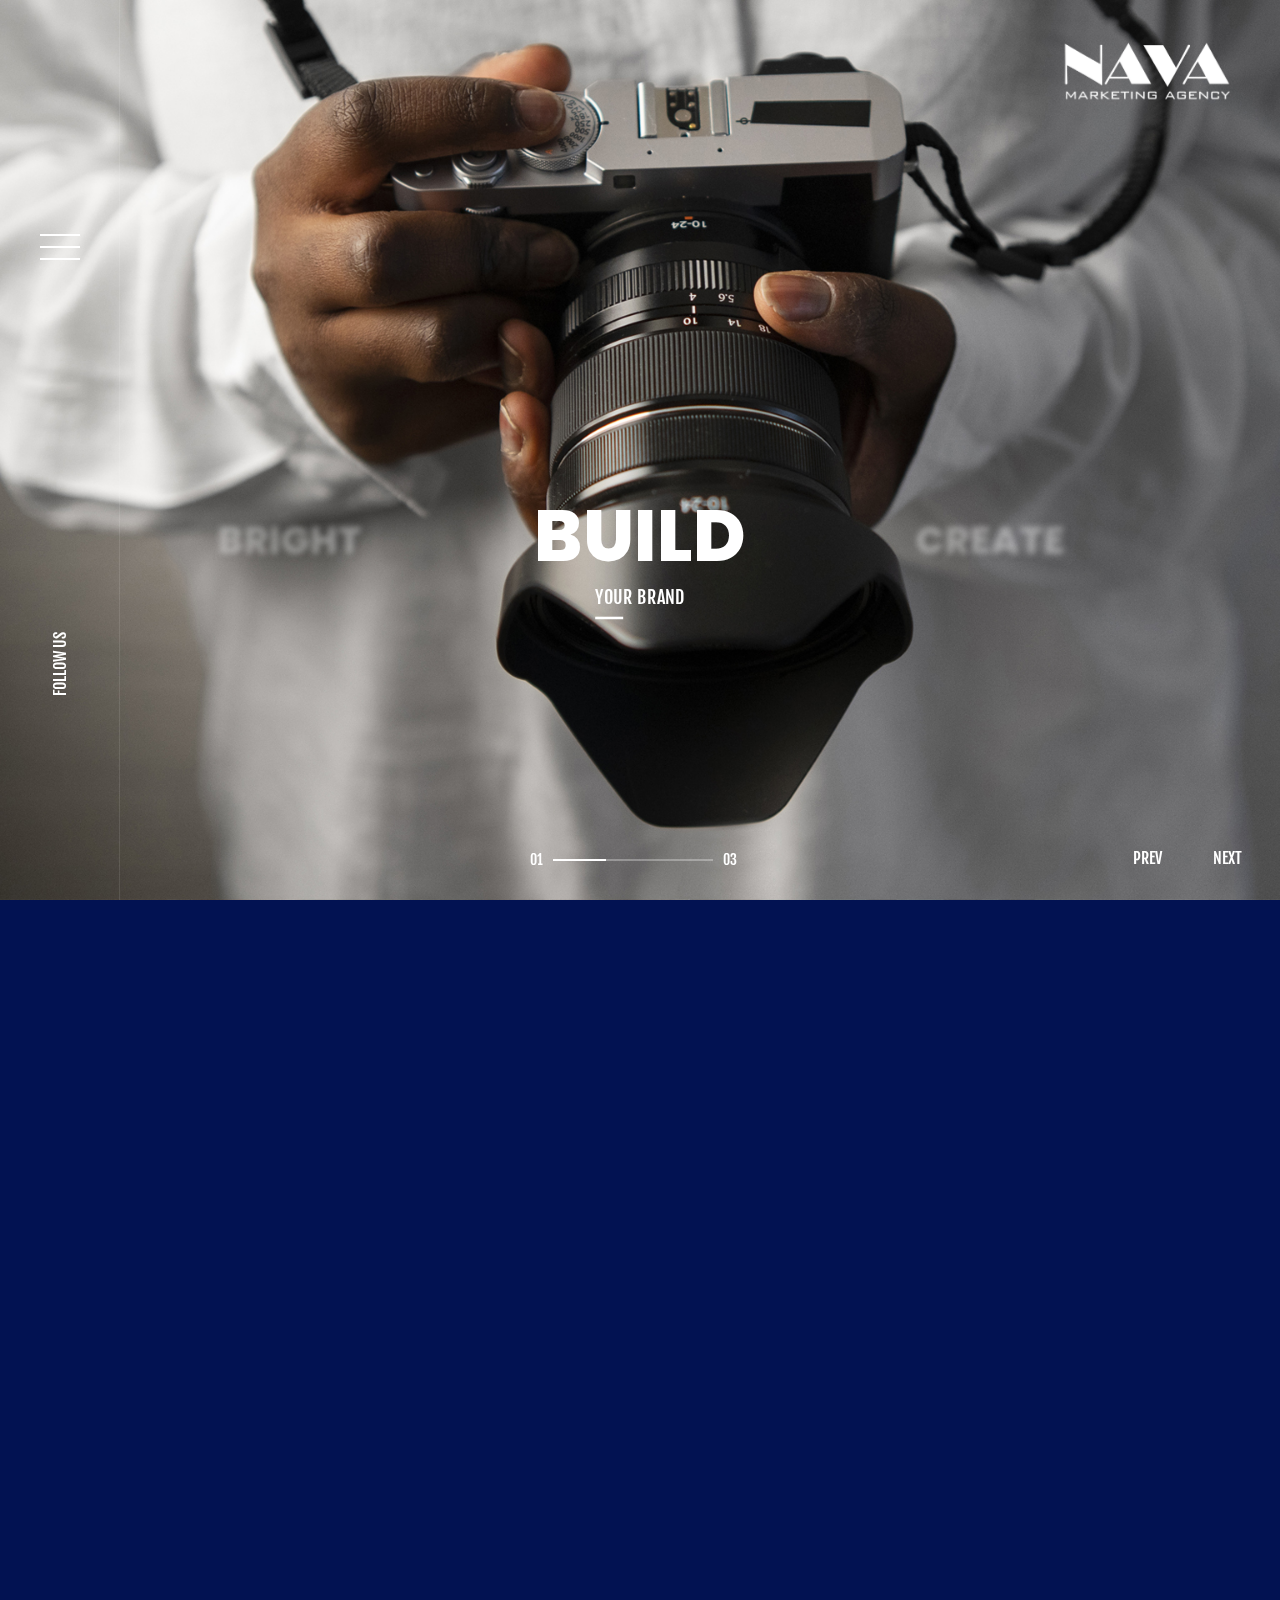
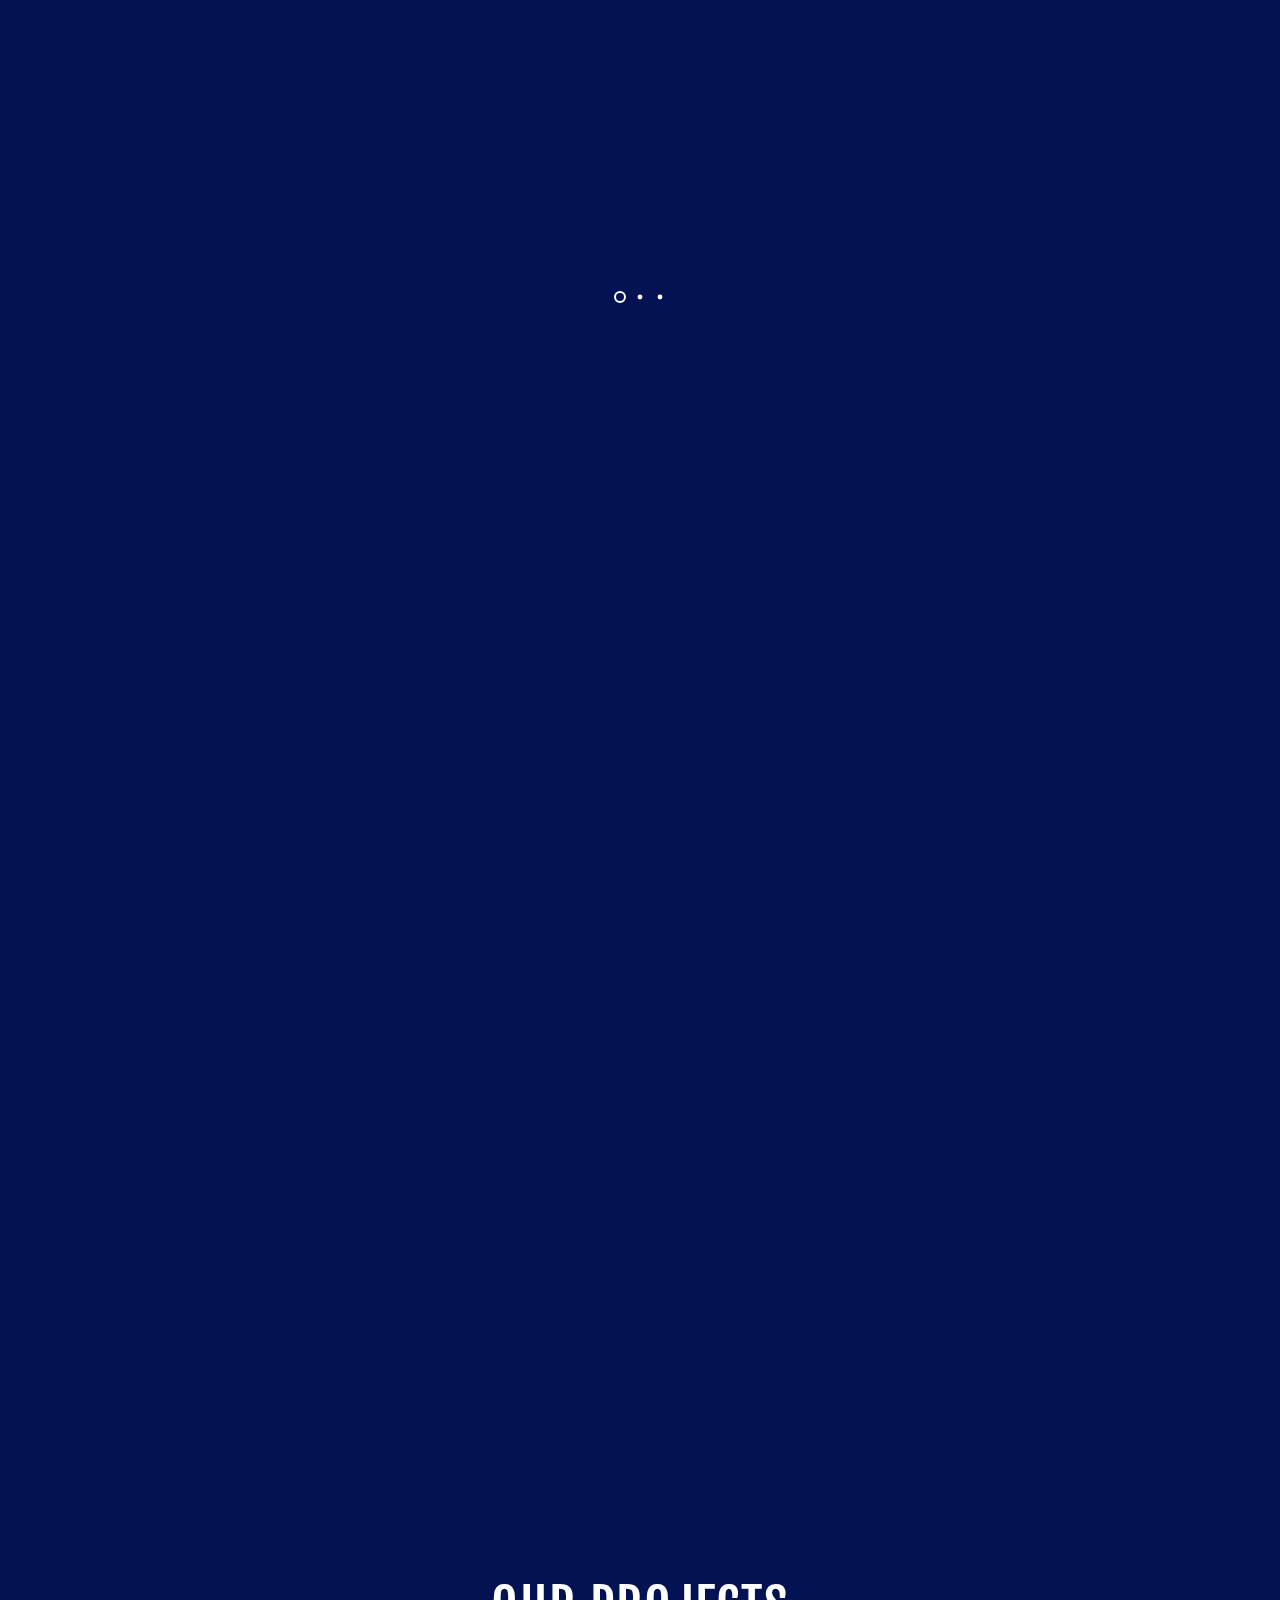
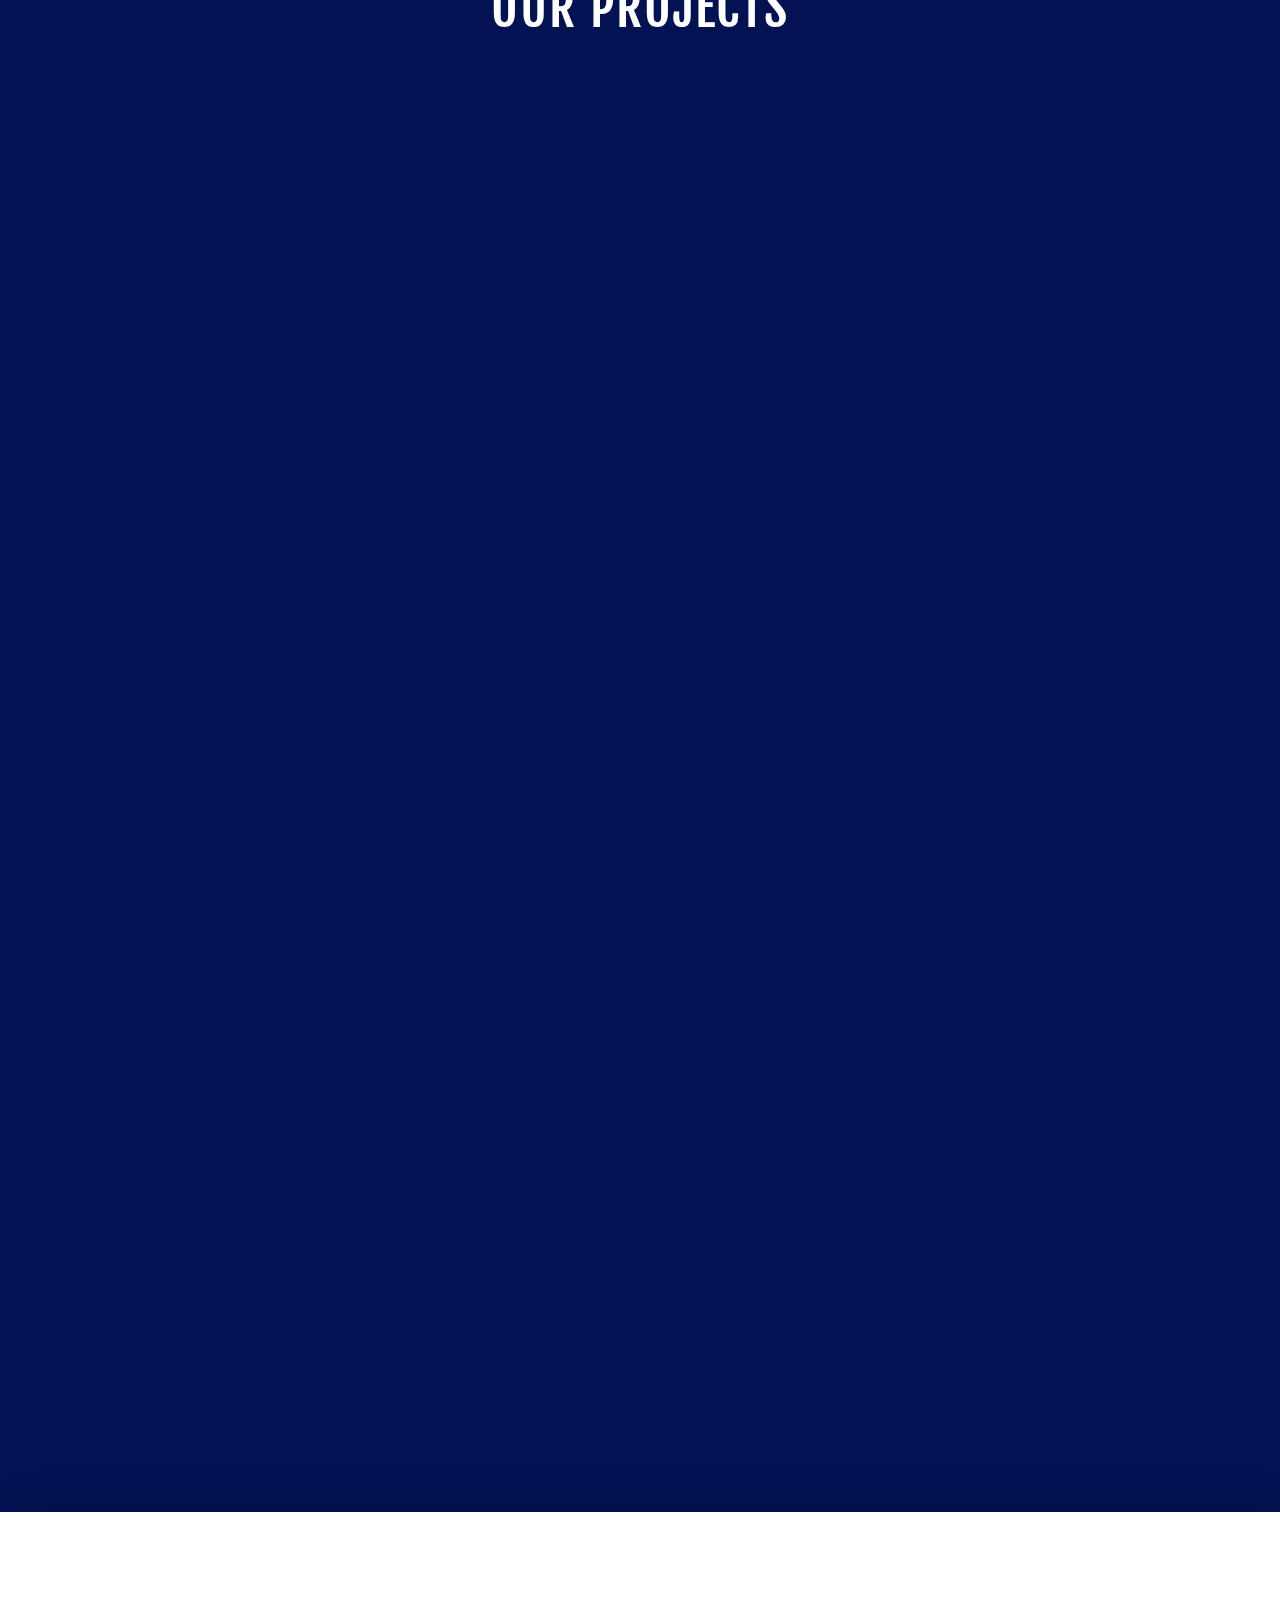
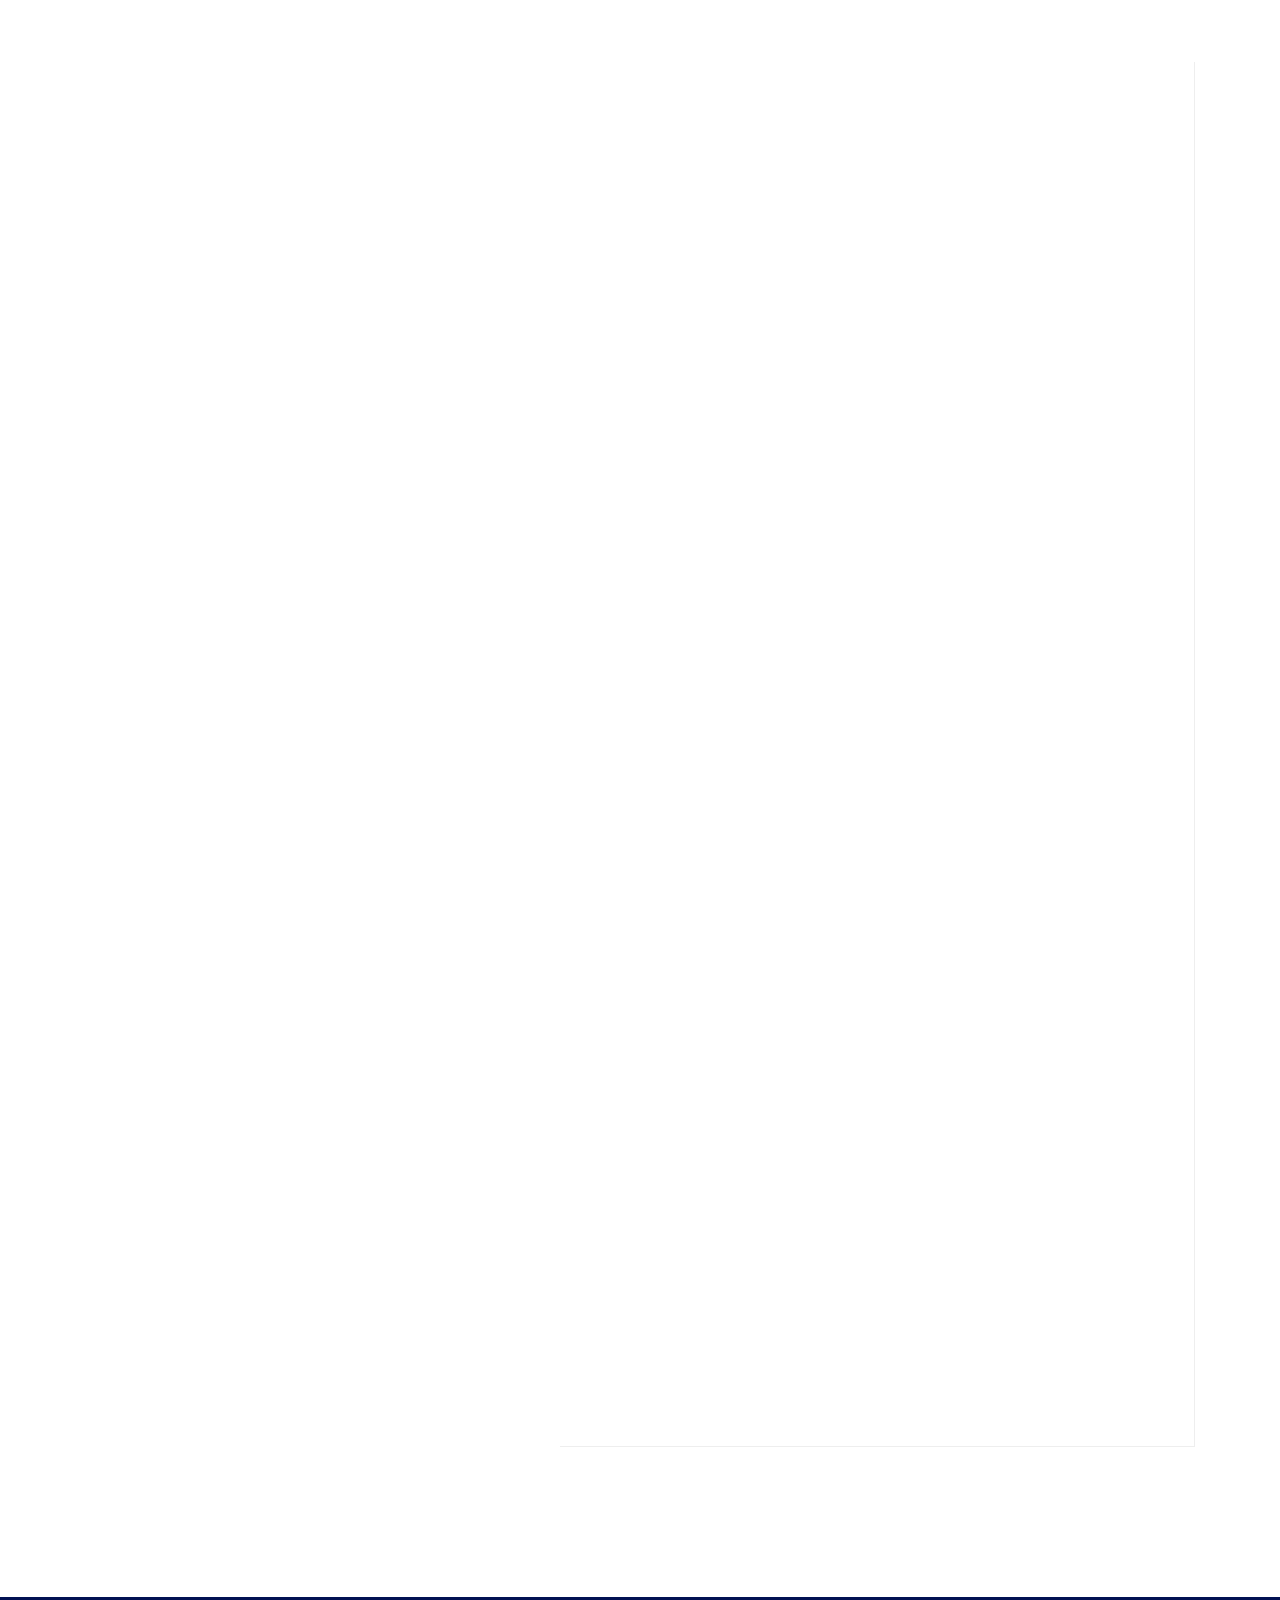
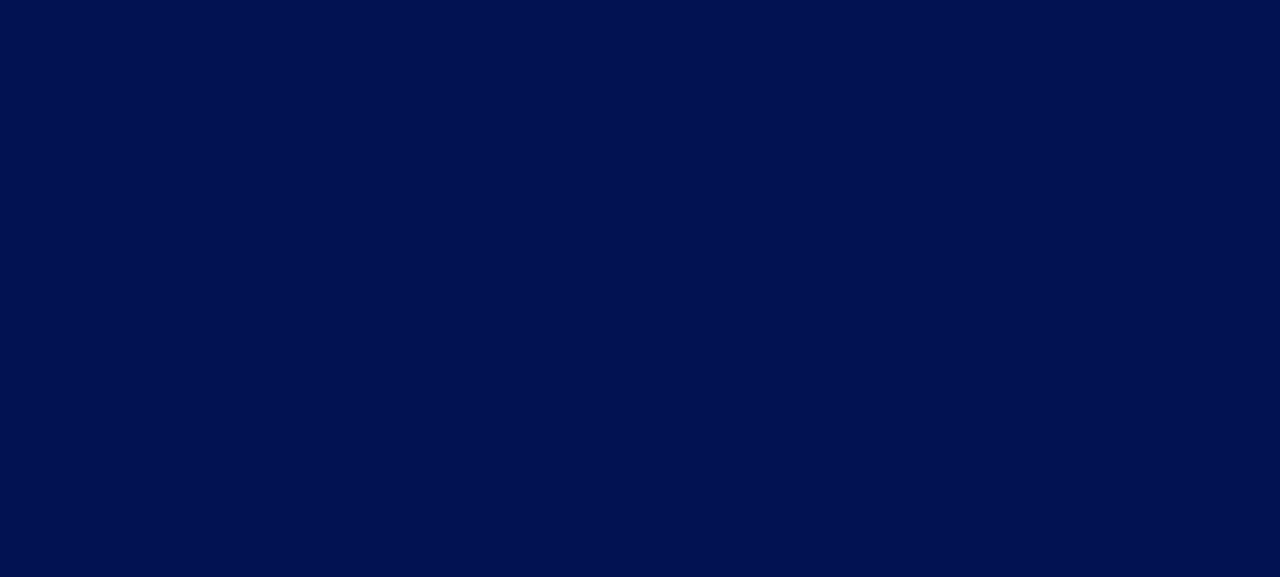
==== index.html @ 325de477 "editing logos" ====
<!doctype html>
<html lang="en">
<head>
<meta charset="utf-8">
<meta name="viewport" content="width=device-width, initial-scale=1, shrink-to-fit=no">
<meta name="format-detection" content="telephone=no">
<meta name="theme-color" content="#75dab4"/>
<title>Nava Marketing Agency</title>
<meta name="author" content="Themezinho">
<meta name="description" content="Nava Marketing Agency">
<meta name="keywords" content="creative, works, showcase, portfolio, highlight, projects, modern, tourog, digital, studio, css, animation, transition, freelancers, web, development">

<!-- SOCIAL MEDIA META -->
<meta property="og:description" content="Nava Marketing Agency">
<meta property="og:image" content="">
<meta property="og:site_name" content="Nava">
<meta property="og:title" content="Nava">
<meta property="og:type" content="website">
<meta property="og:url" content="">

<!-- TWITTER META -->
<!-- <meta name="twitter:card" content="summary">
<meta name="twitter:site" content="@tourog">
<meta name="twitter:creator" content="@tourog">
<meta name="twitter:title" content="tourog">
<meta name="twitter:description" content="Tourog | Creative Agensy for Digital Age">
<meta name="twitter:image" content="http://www.themezinho.net/tourog/preview.png"> -->

<!-- FAVICON FILES -->
<link href="images/logos/logo-nava.png" rel="apple-touch-icon" sizes="144x144">
<link href="images/logos/logo-nava.png" rel="apple-touch-icon" sizes="114x114">
<link href="images/logos/logo-nava.png" rel="apple-touch-icon" sizes="72x72">
<link href="images/logos/logo-nava.png" rel="apple-touch-icon">
<link href="images/logos/logo-nava.png" rel="shortcut icon">

<!-- CSS FILES -->
<link rel="stylesheet" href="css/fontawesome.min.css">
<link rel="stylesheet" href="css/fancybox.min.css">
<link rel="stylesheet" href="css/hamburger.min.css">
<link rel="stylesheet" href="css/odometer.min.css">
<link rel="stylesheet" href="css/swiper.min.css">
<link rel="stylesheet" href="css/bootstrap.min.css">
<link rel="stylesheet" href="css/style.css">
</head>
<body>
<div class="preloader">
  <div class="layer"></div>
  <!-- end layer -->
  <div class="inner">
    <figure> <img src="images/logos/logo1.png" alt="Image" style="height: 150px; width: auto;"> </figure>
    <span></span> </div>
  <!-- end inner -->
</div>
<!-- end preloader -->
<div class="page-transition">
  <div class="layer"></div>
  <!-- end layer -->
</div>
<!-- end page-transition -->
<nav class="site-navigation">
  <div class="layer"></div>
  <!-- end layer -->
  <div class="inner">
    <ul data-splitting>
      <li><a href="index.html">HOME</a><small>Home Page</small>
        
      <!-- <ul>
      	<li><a href="index.html">HOME SLIDER</a></li>
      	<li><a href="index-video.html">HOME VIDEO</a></li>
      	<li><a href="index-carousel.html">HOME CAROUSEL</a></li>
      </ul> -->
        </li>
      <!-- <li><a href="studio.html">STUDIO</a> <small>All About Us</small> </li> -->
      <li><a href="showcases.html">SHOWCASES</a> <small>Our all projects</small> </li>
      <!-- <li><a href="blog.html">BLOG</a> <small>Recent posts</small> </li> -->
      <li><a href="contact.html">CONTACT</a> <small>Say hello</small> </li>
    </ul>
  </div>
  <!-- end inner -->
</nav>
<!-- end site-navigation -->
<div class="social-media">
  <div class="layer"> </div>
  <!-- end layer -->
  <div class="inner">
    <h5>Social Share </h5>
    <ul>
      <li><a href="https://www.facebook.com/nava.marketing.ag\"><i class="fab fa-facebook-f"></i></a></li>
      <li><a href="https://www.instagram.com/nava_agency?igsh=MXhuM2VhdHByc3c0NA=="><i class="fab fa-instagram"></i></a></li>
      <li><a href="https://www.linkedin.com/company/80256194/admin/feed/posts/"><i class="fab fa-linkedin-in"></i></a></li>
      <li><a href="https://www.tiktok.com/@nava.agency?_t=8l06HeVfZ2M&_r=1"><i class="fa-brands fa-tiktok"></i></a></li>
      <!-- <li><a href="#"><i class="fab fa-youtube"></i></a></li> -->
    </ul>
  </div>
</div>
<!-- end social-media -->
<div class="all-cases">
  <div class="layer"> </div>
  <!-- end layer -->
  <!-- <div class="inner">
    <ul>
      <li><a href="#">Darkness</a></li>
      <li><a href="#">Goddes</a></li>
      <li><a href="#">Employee</a></li>
      <li><a href="#">Berry</a></li>
      <li><a href="#">Roosters</a></li>
      <li><a href="#">Primero</a></li>
    </ul>
  </div> -->
  <!-- end inner -->
</div>
<!-- end all-cases -->
<main>
  <aside class="left-side">
    <!-- <div class="logo"> <a href="index.html"><img src="images/logos/logo1.png" alt="Image"></a> </div> -->
    <!-- end logo -->
    <div class="hamburger" id="hamburger">
      <div class="hamburger__line hamburger__line--01">
        <div class="hamburger__line-in hamburger__line-in--01"></div>
      </div>
      <div class="hamburger__line hamburger__line--02">
        <div class="hamburger__line-in hamburger__line-in--02"></div>
      </div>
      <div class="hamburger__line hamburger__line--03">
        <div class="hamburger__line-in hamburger__line-in--03"></div>
      </div>
      <div class="hamburger__line hamburger__line--cross01">
        <div class="hamburger__line-in hamburger__line-in--cross01"></div>
      </div>
      <div class="hamburger__line hamburger__line--cross02">
        <div class="hamburger__line-in hamburger__line-in--cross02"></div>
      </div>
    </div>
    <!-- end hamburger -->
    <div class="follow-us"> FOLLOW US </div>
    <!-- end follow-us -->
    <!-- <div class="equalizer"> <span></span> <span></span> <span></span> <span></span> </div> -->
    <!-- end equalizer -->
  </aside>
  <!-- end left-side -->
  <div class="all-cases-link"><span><img src="images/logos/logo1.png" alt="" style="height: 80px; max-height: 80px; width: auto;"></span></div>
  <!-- end all-cases-link -->
  <header class="slider">
    <div class="swiper-container gallery-top">
      <div class="swiper-wrapper">
        <div class="swiper-slide" data-background="images/homepage-banner/2.jpg"></div>
        <div class="swiper-slide" data-background="images/homepage-banner/7.jpg"></div>
        <div class="swiper-slide" data-background="images/homepage-banner/8.jpg"></div>
      </div>
      <!-- end swiper-wrapper -->
      <div class="slide-progress"> <span>01</span>
        <div class="swiper-pagination"></div>
        <span>03</span> </div>
      <!-- end slide-progress -->
      <div class="swiper-button-prev">PREV</div>
      <!-- end button-prev -->
      <div class="swiper-button-next">NEXT</div>
      <!-- end buttin-next -->
    </div>
    <!-- end gallery-top -->
    <div class="swiper-container gallery-thumbs">
      <div class="swiper-wrapper">
        <div class="swiper-slide"><span>BUILD</span><a href="#">YOUR BRAND</a></div>
        <div class="swiper-slide"><span style="text-shadow: 2px 1px #000000;">CREATE</span> <a href="#" style="text-shadow: 1px 1px #000000;">A DIFFERENCE</a></div>
        <div class="swiper-slide"><span style="text-shadow: 2px 1px #000000;">BRIGHT</span> <a href="#" style="text-shadow: 1px 1px #000000;">YOUR IDEAS</a></div>
      </div>
      <!-- end swiper-wrapper -->
    </div>
    <!-- end gallery-thumbs -->
  </header>
  <!-- end slider -->
  <section class="intro">
    <div class="container">
      <div class="row">
        <div class="col-lg-5 wow" data-splitting>
          <h3 class="section-title">ABOUT US</h3>
          <a href="#">info@navamarketingagency.com</a> </div>
        <!-- end col-5 -->
        <div class="col-lg-7 wow" data-splitting>
          <p>We are a full-service marketing agency that can help you with every aspect of your marketing journey.</p>
          <h6>Our Slogan</h6>
          <small>Be our next companion on a voyage of creativity</small> <b>+500</b>
          <h4>SUCCESSFUL<br>
            CAMPAIGNS</h4>
        </div>
        <!-- end col-7 -->
      </div>
      <!-- end row -->
    </div>
    <!-- end container -->
  </section>
  <!-- end intro -->
  <section class="intro-image">
    <div class="container">
      <div class="row">
        <div class="col-12">
          <div class="office-slider">
            <div class="swiper-wrapper">
              <div class="swiper-slide">
                <figure class="reveal-effect masker wow"> <img src="images/1330/1.jpg" alt="Image">
                  <figcaption>
                    <h6></h6>
                  </figcaption>
                </figure>
              </div>
              <!-- end swiper-slide -->
              <div class="swiper-slide">
                <figure> <img src="images/1330/1330.485.jpg" alt="Image">
                  <figcaption>
                    <h6></h6>
                  </figcaption>
                </figure>
              </div>
              <!-- end swiper-slide -->
              <div class="swiper-slide">
                <figure> <img src="images/1330/3.jpg" alt="Image">
                  <figcaption>
                    <h6></h6>
                  </figcaption>
                </figure>
              </div>
              <!-- end swiper-slide -->
            </div>
            <!-- end swiper-wrapper -->
            <div class="swiper-pagination"></div>
            <!-- end swiper-pagination -->
          </div>
          <!-- end office-slider -->
        </div>
        <!-- end col-12 -->
      </div>
      <!-- end row -->
    </div>
    <!-- end container -->
  </section>
  <!-- end intro-image -->
  <section class="icon-content-block">
    <div class="container">
      <div class="row justify-content-center">
        <div class="col-12 wow" data-splitting>
          <h3 class="section-title">OUR SERVICES</h3>
            
        </div>
        <!-- end col-12 -->
        <div class="col-lg-3 col-md-4 wow" data-splitting>
          <div class="content-block">
            <figure> <img src="images/icons/icons/icons nava services-03.png" alt="Image"> </figure>
            <h6>Digital Marketing</h6>
            <ul>
              <li>Social Media Management</li>
              <li>Content Marketing</li>
              <li>Ads Management</li>
              <li>Search Engine Optimization</li>
            </ul>
          </div>
          <!-- end content-block -->
        </div>
        <!-- end col-3 -->
        <div class="col-lg-3 col-md-4 wow" data-splitting>
          <div class="content-block selected">
            <figure> <img src="images/icons/icons/icons nava services-05.png" alt="Image"> </figure>
            <h6>Event Planning</h6>
            <ul>
              <li>Booth setup</li>
              <li>Media coverage</li>
              <li>Event propaganda</li>
            </ul>
          </div>
          <!-- end content-block -->
        </div>
        <!-- end col-3 -->
        <div class="col-lg-3 col-md-4 wow" data-splitting>
          <div class="content-block">
            <figure> <img src="images/icons/icons/icons nava services-02.png" alt="Image"> </figure>
            <h6>WEB DEVELOPMENT</h6>
            <ul>
              <li>UI\UX Design</li>
              <li>Back-End Executions</li>
              <li>Interface Apps</li>
              <li>E-commerce Websites</li>
            </ul>
          </div>
          <!-- end content-block -->
        </div>
        <!-- end col-3 -->


    </div>

<br>
    
    <!-- end container -->


    <div class="container">
      <div class="row justify-content-center">
        <!-- end col-12 -->
        <div class="col-lg-3 col-md-4 wow" data-splitting>
          <div class="content-block">
            <figure> <img src="images/icons/icons/icons nava services-06.png" alt="Image"> </figure>
            <h6>BRANDING</h6>
            <ul>
              <li>Logo</li>
              <li>Colors</li>
              <li>Name & Taglines</li>
              <li>Images</li>
            </ul>
          </div>
          <!-- end content-block -->
        </div>
        <!-- end col-3 -->
        <div class="col-lg-3 col-md-4 wow" data-splitting>
          <div class="content-block selected">
            <figure> <img src="images/icons/icons/icons nava services-04.png" alt="Image"> </figure>
            <h6>PHOTOGRAPHY</h6>
            <ul>
              <li>Event photography</li>
              <li>Product photography</li>
              <li>Food photography</li>
            </ul>
          </div>
          <!-- end content-block -->
        </div>
        <!-- end col-3 -->
        <div class="col-lg-3 col-md-4 wow" data-splitting>
          <div class="content-block">
            <figure> <img src="images/icons/icons/icons nava services-01.png" alt="Image"> </figure>
            <h6>Outdoor Campaign</h6>
            <ul>
              <li>Billboards</li>
              <li>Screens</li>
              <li>Flags</li>
              <li>Roadshow</li>
            </ul>
          </div>
          <!-- end content-block -->
        </div>
        <!-- end col-3 -->


    </div>


    
    <!-- end container -->
  </section>
  <!-- end icon-content-block -->
  <section class="works justify-content-center">
    <h3 class="section-title">OUR PROJECTS</h3>
    <ul>
      <li>
        <figure class="reveal-effect masker wow"> <a href="showcases.html"><img src="images/780/adam.png" alt="Image"></a> </figure>
        <div class="caption wow" data-splitting>
          <h3>Adam Travel</h3>
          <small>DIGITAL, PRINT, DEVELOPMENT</small> </div>
        <!-- end caption -->
      </li>
      <li>
        <figure class="reveal-effect masker wow"> <a href="showcases.html"><img src="images/780/firetriangle.png" alt="Image"></a> </figure>
        <div class="caption wow" data-splitting>
          <h3>Fire Triangle</h3>
          <small></small></div>
        <!-- end caption -->
      </li>
      <li>
        <figure class="reveal-effect masker wow"> <a href="showcases.html"><img src="images/780/grasshopper.png" alt="Image"></a> </figure>
        <div class="caption wow" data-splitting>
          <h3>GrassHopper</h3>
          <small></small> </div>
        <!-- end caption -->
      </li>
      <li>
        <figure class="reveal-effect masker wow"> <a href="showcases.html"><img src="images/780/kayan-elsahel.png" alt="Image"></a> </figure>
        <div class="caption wow" data-splitting>
          <h3>Kayan Elsahel</h3>
          <small></small> </div>
        <!-- end caption -->
      </li>
      <li>
        <figure class="reveal-effect masker wow"> <a href="showcases.html"><img src="images/780/kozmo.png" alt="Image"></a> </figure>
        <div class="caption wow" data-splitting>
          <h3>Kozmo</h3>
          <small></small> </div>
        <!-- end caption -->
      </li>
      <li>
        <figure class="reveal-effect masker wow"> <a href="showcases.html"><img src="images/780/واحة نجم.png" alt="Image"> </a></figure>
        <div class="caption wow" data-splitting>
          <h3>Wahet Negm</h3>
          <small></small> </div>
        <!-- end caption -->
      </li>
    </ul>
  </section>
  <!-- end works -->
  <section class="clients">
    <div class="container">
      <div class="row"> <div class="col-lg-5 wow" data-splitting>
          <h3 class="section-title">WE POURDLY PRESENT<br>
            OUR PARTNERS</h3>
        </div>
        <!-- end col-5 -->
        <div class="col-lg-7 align-items-center justify-content-center">
          <ul>
            <li class="reveal-effect masker wow align-items-center justify-content-center"> <img class="align-items-center justify-content-center" src="images/logos/1.png" alt="Image"> </li>
            <li class="reveal-effect masker wow"> <img class="align-items-center justify-content-center" src="images/logos/2.png" alt="Image"> </li>
            <li class="reveal-effect masker wow"> <img class="align-items-center justify-content-center" src="images/logos/3.png" alt="Image"> </li>
            <li class="reveal-effect masker wow"> <img class="align-items-center justify-content-center" src="images/logos/4.png" alt="Image"> </li>
            <li class="reveal-effect masker wow"> <img class="align-items-center justify-content-center" src="images/logos/5.png" alt="Image"> </li>
            <li class="reveal-effect masker wow align-items-center justify-content-center"> <img class="align-items-center justify-content-center" src="images/logos/6.png" alt="Image"> </li>
            <li class="reveal-effect masker wow"> <img class="align-items-center justify-content-center" src="images/logos/7.png" alt="Image"> </li>
            <li class="reveal-effect masker wow"> <img class="align-items-center justify-content-center" src="images/logos/8.png" alt="Image"> </li>
            <li class="reveal-effect masker wow"> <img class="align-items-center justify-content-center" src="images/logos/9.png" alt="Image"> </li>
            <li class="reveal-effect masker wow"> <img class="align-items-center justify-content-center" src="images/logos/10.png" alt="Image"> </li>
            <li class="reveal-effect masker wow"> <img class="align-items-center justify-content-center" src="images/logos/11.png" alt="Image"> </li>
            <li class="reveal-effect masker wow"> <img class="align-items-center justify-content-center" src="images/logos/12.png" alt="Image"> </li>
            <li class="reveal-effect masker wow"> <img class="align-items-center justify-content-center" src="images/logos/13.png" alt="Image"> </li>
            <li class="reveal-effect masker wow"> <img class="align-items-center justify-content-center" src="images/logos/14.png" alt="Image"> </li>
            <li class="reveal-effect masker wow"> <img class="align-items-center justify-content-center" src="images/logos/15.png" alt="Image"> </li>
            <li class="reveal-effect masker wow"> <img class="align-items-center justify-content-center" src="images/logos/16.png" alt="Image"> </li>
            <li class="reveal-effect masker wow"> <img class="align-items-center justify-content-center" src="images/logos/17.png" alt="Image"> </li>
            <li class="reveal-effect masker wow"> <img class="align-items-center justify-content-center" src="images/logos/18.png" alt="Image"> </li>

          </ul>
        </div>
        <!-- end col-7 -->
      </div>
      <!-- end row -->
    </div>
    <!-- end container -->
  </section>
  <!-- end clients -->
</main>
<!-- end main -->
<footer class="footer">
  <div class="container">
    <div class="row">
      <div class="col-12">
        <ul>
          <li><a href="https://www.facebook.com/nava.marketing.ag"><i class="fab fa-facebook-f"></i></a></li>
          <li><a href="https://www.instagram.com/nava_agency?igsh=MXhuM2VhdHByc3c0NA=="><i class="fab fa-instagram"></i></a></li>
          <li><a href="https://www.linkedin.com/company/80256194/admin/feed/posts/"><i class="fab fa-linkedin-in"></i></a></li>
          <li><a href="https://www.tiktok.com/@nava.agency?_t=8l06HeVfZ2M&_r=1"><i class="fab fa-tiktok"></i></a></li>
          <!-- <li><a href="#"><i class="fab fa-youtube"></i></a></li> -->
        </ul>
        <h6>LET’S HAVE A TALK ABOUT YOUR PROJECT.</h6>
        <h2>Need more information or want <br>
          to get in touch?</h2>
        <a href="contact.html" class="link">Get in touch</a> </div>
      <!-- end col-12 -->
      <div class="col-12">
        <div class="footer-bar"> <span class="copyright">© Nava Marketing Agency | All Rights Reserved</span> </div>
        <!-- end footer-bar -->
      </div>
      <!-- end col-12 -->
    </div>
    <!-- end row -->
  </div>
  <!-- end container -->
</footer>
<!-- end footer -->

<!-- JS FILES -->
<script src="js/jquery.min.js"></script>
<script src="js/bootstrap.min.js"></script>
<script src="js/swiper.min.js"></script>
<script src="js/wow.min.js"></script>
<script src='js/splitting.min.js'></script>
<script src='js/odometer.min.js'></script>
<script src='js/fancybox.min.js'></script>
<script src="js/scripts.js"></script>
</body>
</html>
---- css/hamburger.min.css ----
.hamburger{width:40px;height:40px;display:block;position:relative;cursor:pointer;pointer-events:auto;-webkit-tap-highlight-color:transparent}.hamburger__line{width:40px;height:2px;overflow:hidden;position:absolute;z-index:10}.hamburger__line-in{width:200px;height:2px;position:absolute;top:0;left:0}.hamburger__line-in::after,.hamburger__line-in::before{width:60px;height:2px;content:'';display:block;position:absolute;top:0;background-color:#fff}.hamburger__line-in::before{left:-128px}.hamburger__line-in::after{left:0}.hamburger__line--01,.hamburger__line--02,.hamburger__line--03{left:0}.hamburger__line--01{top:10px}.hamburger__line--02{top:22px}.hamburger__line--03{top:34px}.hamburger__line--cross01,.hamburger__line--cross02{left:0}.hamburger__line--cross01,.hamburger__line--cross02{top:22px}.hamburger__line--cross01{-webkit-transform:rotate(45deg);transform:rotate(45deg)}.hamburger__line--cross02{-webkit-transform:rotate(-45deg);transform:rotate(-45deg)}.hamburger__line{-webkit-transition-duration:.6s;transition-duration:.6s;-webkit-transition-timing-function:cubic-bezier(.19,1,.22,1);transition-timing-function:cubic-bezier(.19,1,.22,1)}.hamburger__line-in{-webkit-transition-duration:.6s;transition-duration:.6s;-webkit-transition-timing-function:cubic-bezier(.19,1,.22,1);transition-timing-function:cubic-bezier(.19,1,.22,1)}.hamburger__line-in::after,.hamburger__line-in::before{-webkit-transition-timing-function:cubic-bezier(.19,1,.22,1);transition-timing-function:cubic-bezier(.19,1,.22,1);-webkit-transition-property:-webkit-transform;transition-property:-webkit-transform;transition-property:transform;transition-property:transform,-webkit-transform}.hamburger__line-in--cross01,.hamburger__line-in--cross02{-webkit-transform:translateX(-33.3%);transform:translateX(-33.3%)}.hamburger__line-in--01{-webkit-transition-delay:.2s;transition-delay:.2s}.hamburger__line-in--02{-webkit-transition-delay:.25s;transition-delay:.25s}.hamburger__line-in--02::after,.hamburger__line-in--02::before{-webkit-transition-delay:50ms;transition-delay:50ms}.hamburger__line-in--03{-webkit-transition-delay:.3s;transition-delay:.3s}.hamburger__line-in--03::after,.hamburger__line-in--03::before{-webkit-transition-delay:.1s;transition-delay:.1s}.hamburger__line-in--cross01{-webkit-transition-delay:0ms;transition-delay:0ms}.hamburger__line-in--cross02{-webkit-transition-delay:50ms;transition-delay:50ms}.hamburger__line-in--cross02::after,.hamburger__line-in--cross02::before{-webkit-transition-delay:.1s;transition-delay:.1s}.hamburger.is-opened-navi .hamburger__line-in--01,.hamburger.is-opened-navi .hamburger__line-in--02,.hamburger.is-opened-navi .hamburger__line-in--03{-webkit-transform:translateX(33.3%);transform:translateX(33.3%)}.hamburger.is-opened-navi .hamburger__line-in--cross01,.hamburger.is-opened-navi .hamburger__line-in--cross02{-webkit-transform:translateX(0);transform:translateX(0)}.hamburger.is-opened-navi .hamburger__line-in--01{-webkit-transition-delay:0s;transition-delay:0s}.hamburger.is-opened-navi .hamburger__line-in--02{-webkit-transition-delay:50ms;transition-delay:50ms}.hamburger.is-opened-navi .hamburger__line-in--03{-webkit-transition-delay:.1s;transition-delay:.1s}.hamburger.is-opened-navi .hamburger__line-in--cross01{-webkit-transition-delay:.25s;transition-delay:.25s}.hamburger.is-opened-navi .hamburger__line-in--cross02{-webkit-transition-delay:.3s;transition-delay:.3s}.hamburger:hover .hamburger__line-in::after,.hamburger:hover .hamburger__line-in::before{-webkit-transform:translateX(200%);transform:translateX(200%)}.hamburger:hover .hamburger__line-in--01::after,.hamburger:hover .hamburger__line-in--01::before,.hamburger:hover .hamburger__line-in--02::after,.hamburger:hover .hamburger__line-in--02::before,.hamburger:hover .hamburger__line-in--03::after,.hamburger:hover .hamburger__line-in--03::before{-webkit-transition-duration:1s;transition-duration:1s}.hamburger:hover .hamburger__line-in--cross01::after,.hamburger:hover .hamburger__line-in--cross01::before,.hamburger:hover .hamburger__line-in--cross02::after,.hamburger:hover .hamburger__line-in--cross02::before{-webkit-transition-duration:0s;transition-duration:0s}.hamburger.is-opened-navi:hover .hamburger__line-in--cross01::after,.hamburger.is-opened-navi:hover .hamburger__line-in--cross01::before,.hamburger.is-opened-navi:hover .hamburger__line-in--cross02::after,.hamburger.is-opened-navi:hover .hamburger__line-in--cross02::before{-webkit-transition-duration:1s;transition-duration:1s}.hamburger.is-opened-navi:hover .hamburger__line-in--01::after,.hamburger.is-opened-navi:hover .hamburger__line-in--01::before,.hamburger.is-opened-navi:hover .hamburger__line-in--02::after,.hamburger.is-opened-navi:hover .hamburger__line-in--02::before,.hamburger.is-opened-navi:hover .hamburger__line-in--03::after,.hamburger.is-opened-navi:hover .hamburger__line-in--03::before{-webkit-transition-duration:0s;transition-duration:0s}
---- css/style.css ----
/*

@Author: Themezinho
@URL: http://www.themezinho.net

This file contains the styling for the actual theme, this
is the file you need to edit to change the look of the
theme.


	// Table of contents //

		01. GOOGLE FONTS
		02. BODY
		03. HTML TAGS
		04. CUSTOM TAGS
		05. SECTIONS
		06. CONTENT
		07. ODOMETER
		08. EQUALIZER
		09. REVEAL EFFECT
		10. PAGE TRANSITION
		11. PRELOADER
		12. PAGE LOADED
		13. TEXT ROTATER
		14. PERSPECTIVE
		15. SOCIAL BAR
		16. HEADER
		17. DROPDOWN
		18. SLIDER
		19. SLIDER FRACTION
		20. SLIDER BUTTONS
		21. SLIDER CONTENT
		22. SLIDER LINKS
		23. INT HERO
		24. ABOUT STUDIO
		25. WORKS
		26. WORKS FILTER
		27. WORKS FIGURE
		28. ICON FEATURES
		29. TEAM MEMBERS
		30. CLIENTS
		31. SIDE IMAGE CONTENT
		32. AWARDS
		33. JOURNAL
		34. CONTACT
		35. FOOTER
		36. SCROLL DOWN
		37. RESPONSIVE MEDIUM FIXES
		38. RESPONSIVE TABLET FIXES
		39. RESPONSIVE MOBILE FIXES



*/
/* GOOGLE FONTS */
@import url("https://fonts.googleapis.com/css?family=Fjalla+One|Poppins:300,400,600,800&display=swap");
/* BODY */
* {
  outline: none !important;
}

body {
  margin: 0;
  padding: 0;
  font-family: "Poppins", sans-serif;
  -webkit-font-smoothing: antialiased;
  text-rendering: optimizeLegibility;
  -moz-osx-font-smoothing: grayscale;
  background: #021252;
}

/* HTML ELEMENTS */
img {
  max-width: 100%;
}

/* LINKS */
a {
  color: #222327;
  -webkit-transition: 0.25s ease-in-out;
  -moz-transition: 0.25s ease-in-out;
  -ms-transition: 0.25s ease-in-out;
  -o-transition: 0.25s ease-in-out;
  transition: 0.25s ease-in-out;
}
a:hover {
  text-decoration: underline;
  color: #222327;
}

/* CUSTOM CLASSES */
.overflow {
  overflow: hidden;
}

/* CUSTOM CONTAINER */
@media (min-width: 1300px) {
  .container {
    max-width: 1340px;
  }
}
/* SECTIONS */
main {
  width: 100%;
  display: flex;
  flex-wrap: wrap;
  position: relative;
  overflow: hidden;
  background: #021252;
}

section {
  position: relative;
}

aside {
  position: relative;
}

/* FORM ELEMENTS */
input[type=text] {
  max-width: 100%;
  height: 58px;
  border: 1px solid #eee;
  padding: 0 20px;
}

input[type=email] {
  max-width: 100%;
  height: 58px;
  border: 1px solid #eee;
  padding: 0 20px;
}

input[type=search] {
  max-width: 100%;
  height: 58px;
  border: 1px solid #eee;
  padding: 0 20px;
}

input[type=password] {
  max-width: 100%;
  height: 58px;
  border: 1px solid #eee;
  padding: 0 20px;
}

input[type=submit] {
  height: 58px;
  border: none;
  background: #222327;
  color: #fff;
  padding: 0 30px;
  font-weight: 600;
  font-size: 14px;
}

button[type=submit] {
  height: 58px;
  border: none;
  background: #222327;
  color: #fff;
  padding: 0 30px;
  font-weight: 600;
  font-size: 14px;
}

textarea {
  max-width: 100%;
  height: 140px;
  border: 1px solid #eee;
  padding: 20px;
}

/* EQUALIZER */
.equalizer {
  width: 26px;
  height: 30px;
  cursor: pointer;
  position: relative;
}

.equalizer span {
  background: #fff;
  width: 2px;
  height: 0px;
  bottom: 0;
  left: 0%;
  display: block;
  position: absolute;
  transition: height 0.2s linear;
}

.equalizer span:nth-child(1) {
  margin-left: 8px;
}

.equalizer span:nth-child(2) {
  margin-left: 16px;
}

.equalizer span:nth-child(4) {
  margin-left: 24px;
}

.equalizer.paused span {
  height: 3px !important;
}

/* SPLITTING */
.splitting .word, .splitting .char {
  display: inline-block;
}

.splitting .char {
  position: relative;
}

.animated .char {
  display: inline-block;
  animation: texteffect 0.6s cubic-bezier(0.5, 0, 0.5, 1) both;
  animation-delay: calc(10ms * var(--char-index));
}

/* ODOMETER */
.odometer.odometer-auto-theme, .odometer.odometer-theme-car {
  padding: 0;
}

.odometer.odometer-auto-theme .odometer-digit, .odometer.odometer-theme-car .odometer-digit {
  padding: 0;
}

.odometer.odometer-auto-theme .odometer-digit .odometer-value, .odometer.odometer-theme-car .odometer-digit .odometer-value {
  text-indent: -5px;
}

.odometer.odometer-auto-theme .odometer-digit .odometer-digit-inner, .odometer.odometer-theme-car .odometer-digit .odometer-digit-inner {
  left: 0;
}

.odometer.odometer-auto-theme .odometer-digit .odometer-value, .odometer.odometer-theme-car .odometer-digit .odometer-value {
  text-indent: 0;
}

/* PAGINATION */
.pagination {
  width: 100%;
  float: left;
  margin: 50px 0;
}
.pagination .page-item {
  display: inline-block;
  margin-right: 10px;
}
.pagination .page-item .page-link {
  font-weight: 600;
  border-radius: 0 !important;
  font-size: 13px;
  color: #222327;
  line-height: 1;
  padding: 15px 30px;
}

/* REVEAL EFFECT */
.reveal-effect {
  float: left;
  position: relative;
}

.reveal-effect > * {
  -webkit-animation-duration: 1s;
  animation-duration: 1s;
  -webkit-animation-fill-mode: forwards;
  animation-fill-mode: forwards;
  -webkit-animation-timing-function: cubic-bezier(0.785, 0.135, 0.15, 0.86);
  animation-timing-function: cubic-bezier(0.785, 0.135, 0.15, 0.86);
  position: relative;
}

.reveal-effect > * {
  -webkit-animation-fill-mode: forwards;
  animation-fill-mode: forwards;
}

.reveal-effect {
  -webkit-transition-property: -webkit-transform;
  transition-property: -webkit-transform;
  transition-property: transform;
  transition-property: transform, -webkit-transform;
}

.reveal-effect {
  -webkit-transition-duration: 1.2s;
  transition-duration: 1.2s;
  -webkit-transition-timing-function: cubic-bezier(0.25, 0.1, 0.25, 1);
  transition-timing-function: cubic-bezier(0.25, 0.1, 0.25, 1);
}

.reveal-effect.animated {
  -webkit-transform: translate(0, 0);
  transform: translate(0, 0);
}

.reveal-effect.animated * {
  -webkit-animation-name: show-img-1;
  animation-name: show-img-1;
}

.reveal-effect:after {
  -webkit-animation-fill-mode: forwards;
  animation-fill-mode: forwards;
  -webkit-animation-timing-function: cubic-bezier(0.785, 0.135, 0.15, 0.86);
  animation-timing-function: cubic-bezier(0.785, 0.135, 0.15, 0.86);
}

.reveal-effect:after {
  content: "";
  width: 100%;
  height: 100%;
  display: block;
  position: absolute;
  top: 0;
  left: 0;
}

.reveal-effect:after {
  -webkit-transform-origin: left top;
  transform-origin: left top;
  -webkit-transform: scale(0.05, 0);
  transform: scale(0.05, 0);
  -webkit-animation-duration: 1s;
  animation-duration: 1s;
  -webkit-animation-fill-mode: forwards;
  animation-fill-mode: forwards;
  -webkit-animation-timing-function: cubic-bezier(0.785, 0.135, 0.15, 0.86);
  animation-timing-function: cubic-bezier(0.785, 0.135, 0.15, 0.86);
}

.reveal-effect.masker:after {
  background-color: #161619;
}

.reveal-effect.animated:after {
  -webkit-animation-name: slide-bg-2;
  animation-name: slide-bg-2;
}

/* SWIPER PAGINATION */
.swiper-pagination .swiper-pagination-bullet {
  width: 12px;
  height: 12px;
  transform: scale(0.4);
  background: #fff;
  opacity: 1;
  border-radius: 50%;
}

.swiper-pagination .swiper-pagination-bullet:hover {
  -webkit-transition: box-shadow 0.3s ease;
  transition: box-shadow 0.3s ease;
  -webkit-transition: background-color 0.3s ease, -webkit-transform 0.3s ease;
  transition: background-color 0.3s ease, transform 0.3s ease;
  -webkit-transform: scale(1);
  box-shadow: 0 0 0 2px rgba(255, 255, 255, 0);
  border: 2px solid #fff;
  background: none;
}

.swiper-pagination .swiper-pagination-bullet-active {
  -webkit-transition: box-shadow 0.3s ease;
  transition: box-shadow 0.3s ease;
  -webkit-transition: background-color 0.3s ease, -webkit-transform 0.3s ease;
  transition: background-color 0.3s ease, transform 0.3s ease;
  -webkit-transform: scale(1);
  box-shadow: 0 0 0 2px rgba(255, 255, 255, 0);
  border: 2px solid #fff;
  background: none;
}

/* PRELOADER */
.preloader {
  width: 100%;
  height: 100%;
  display: flex;
  flex-wrap: wrap;
  flex-direction: column;
  justify-content: center;
  position: fixed;
  left: 0;
  top: 0;
  z-index: 11;
  background: rgb(7, 41, 181);
  text-align: center;
  -webkit-transition: all 0.3s ease;
  -moz-transition: all 0.3s ease;
  transition: all 0.3s ease;
  transition-duration: 500ms;
  -webkit-transition-duration: 500ms;
  transition-timing-function: cubic-bezier(0.86, 0, 0.07, 1);
  -webkit-transition-timing-function: cubic-bezier(0.86, 0, 0.07, 1);
  overflow: hidden;
  transition-delay: 0.6s;
}
.preloader * {
  -webkit-transition: all 0.3s ease;
  -moz-transition: all 0.3s ease;
  transition: all 0.3s ease;
  transition-duration: 500ms;
  -webkit-transition-duration: 500ms;
  transition-timing-function: cubic-bezier(0.86, 0, 0.07, 1);
  -webkit-transition-timing-function: cubic-bezier(0.86, 0, 0.07, 1);
}
.preloader .layer {
  width: 100%;
  height: 100%;
  position: absolute;
  left: 0;
  top: 0;
  background: #021252;
  transition-delay: 0.3s;
}
.preloader .inner {
  display: inline-block;
  text-align: center;
  position: relative;
  z-index: 2;
  margin: 0 auto;
}
.preloader .inner span {
  color: #fff;
  text-transform: uppercase;
  font-weight: 600;
  font-size: 13px;
}
.preloader .inner figure {
  display: block;
  margin-bottom: 20px;
  transition-delay: 0.1s;
}
.preloader .inner figure img {
  height: 40px;
  transform: translateX(-7px);
}

/* PAGE LOADED */
.page-loaded .preloader {
  left: -100%;
}

.page-loaded .preloader .inner figure {
  opacity: 0;
  transform: scale(1.5);
}

.page-loaded .preloader .inner span {
  transform: translateY(20px);
  opacity: 0;
}

.page-loaded .preloader .layer {
  left: -100%;
}

.page-loaded .left-side {
  left: 0;
  opacity: 1;
}

.page-loaded .slider {
  filter: blur(0);
  transform: scale(1);
}

.page-loaded .page-header {
  filter: blur(0);
  transform: scale(1);
}

.page-loaded .all-cases-link {
  right: 30px;
}

/* PAGE TRANSTION */
.page-transition {
  width: 100%;
  height: 100%;
  position: fixed;
  right: -100%;
  top: 0;
  z-index: 13;
  opacity: 0;
  visibility: hidden;
  opacity: 0;
  visibility: hidden;
  -webkit-transition: all 0.3s ease;
  -moz-transition: all 0.3s ease;
  transition: all 0.3s ease;
  transition-duration: 500ms;
  -webkit-transition-duration: 500ms;
  transition-timing-function: cubic-bezier(0.86, 0, 0.07, 1);
  -webkit-transition-timing-function: cubic-bezier(0.86, 0, 0.07, 1);
  background: ;
}
.page-transition .layer {
  width: 0;
  height: 100%;
  position: absolute;
  right: 0;
  top: 0;
  background: #021252;
  -webkit-transition: all 0.3s ease;
  -moz-transition: all 0.3s ease;
  transition: all 0.3s ease;
  transition-duration: 500ms;
  -webkit-transition-duration: 500ms;
  transition-timing-function: cubic-bezier(0.86, 0, 0.07, 1);
  -webkit-transition-timing-function: cubic-bezier(0.86, 0, 0.07, 1);
  transition-delay: 0.3s;
}
.page-transition.active {
  opacity: 1;
  visibility: visible;
  right: 0;
}
.page-transition.active .layer {
  width: 100%;
}

/* SITE NAVIGATION */
.site-navigation {
  width: 100%;
  height: 100vh;
  display: flex;
  flex-wrap: wrap;
  flex-direction: column;
  justify-content: center;
  position: fixed;
  right: -100%;
  top: 0;
  z-index: 9;
  opacity: 0;
  visibility: hidden;
  -webkit-transition: all 0.3s ease;
  -moz-transition: all 0.3s ease;
  transition: all 0.3s ease;
  transition-duration: 500ms;
  -webkit-transition-duration: 500ms;
  transition-timing-function: cubic-bezier(0.86, 0, 0.07, 1);
  -webkit-transition-timing-function: cubic-bezier(0.86, 0, 0.07, 1);
  background: #0d04b8;
  padding-left: 120px;
}
.site-navigation .layer {
  width: 0;
  height: 100%;
  position: absolute;
  right: 0;
  top: 0;
  background: #021252;
  -webkit-transition: all 0.3s ease;
  -moz-transition: all 0.3s ease;
  transition: all 0.3s ease;
  transition-duration: 500ms;
  -webkit-transition-duration: 500ms;
  transition-timing-function: cubic-bezier(0.86, 0, 0.07, 1);
  -webkit-transition-timing-function: cubic-bezier(0.86, 0, 0.07, 1);
  transition-delay: 0.3s;
}
.site-navigation .inner {
  position: relative;
  z-index: 2;
  padding-left: 100px;
  -webkit-transition: 0.25s ease-in-out;
  -moz-transition: 0.25s ease-in-out;
  -ms-transition: 0.25s ease-in-out;
  -o-transition: 0.25s ease-in-out;
  transition: 0.25s ease-in-out;
  transition-delay: 0.7s;
  opacity: 0;
}
.site-navigation .inner ul {
  margin: 0;
  padding: 0;
  animation-duration: 1s;
}
.site-navigation .inner ul li {
  display: block;
  margin: 5px 0;
  padding: 5px 0;
}
.site-navigation .inner ul li ul {
  margin-top: 0;
  margin-bottom: 10px;
  display: none;
}
.site-navigation .inner ul li ul li {
  display: block;
  margin: 0;
}
.site-navigation .inner ul li ul li a {
  font-size: 26px;
}
.site-navigation .inner ul li i {
  margin-left: 20px;
  font-size: 30px;
  color: #fff;
  display: inline-block;
  line-height: 1;
  transform: translateY(-5px);
  cursor: pointer;
}
.site-navigation .inner ul li small {
  width: 100%;
  display: block;
  color: #fff;
  opacity: 0.7;
  letter-spacing: 0.5px;
  font-size: 11px;
  text-transform: uppercase;
  font-weight: 600;
  transform: translateY(-15px);
}
.site-navigation .inner ul li a {
  font-size: 50px;
  display: inline-block;
  font-weight: 800;
  color: #fff;
  -webkit-transition: 0.25s ease-in-out;
  -moz-transition: 0.25s ease-in-out;
  -ms-transition: 0.25s ease-in-out;
  -o-transition: 0.25s ease-in-out;
  transition: 0.25s ease-in-out;
}
.site-navigation .inner ul li a:hover {
  color: #75dab4;
  text-decoration: none;
}
.site-navigation.active {
  opacity: 1;
  visibility: visible;
  right: 0;
}
.site-navigation.active .layer {
  width: 100%;
}
.site-navigation.active .inner {
  opacity: 1;
}

/* SECTION TITLES */
.section-title {
  font-family: "Fjalla One", sans-serif;
  margin-bottom: 80px;
  line-height: 1.4;
  font-size: 4vw;
  letter-spacing: 2px;
}

/* SOCIAL MEDIA */
.social-media {
  width: 100%;
  height: 100%;
  display: flex;
  flex-wrap: wrap;
  flex-direction: column;
  justify-content: center;
  align-items: center;
  position: fixed;
  right: -100%;
  top: 0;
  z-index: 3;
  background: #2008d3;
  opacity: 0;
  visibility: hidden;
  -webkit-transition: all 0.3s ease;
  -moz-transition: all 0.3s ease;
  transition: all 0.3s ease;
  transition-duration: 500ms;
  -webkit-transition-duration: 500ms;
  transition-timing-function: cubic-bezier(0.86, 0, 0.07, 1);
  -webkit-transition-timing-function: cubic-bezier(0.86, 0, 0.07, 1);
}
.social-media .layer {
  width: 0;
  height: 100%;
  position: absolute;
  right: 0;
  top: 0;
  background: #021252;
  -webkit-transition: all 0.3s ease;
  -moz-transition: all 0.3s ease;
  transition: all 0.3s ease;
  transition-duration: 500ms;
  -webkit-transition-duration: 500ms;
  transition-timing-function: cubic-bezier(0.86, 0, 0.07, 1);
  -webkit-transition-timing-function: cubic-bezier(0.86, 0, 0.07, 1);
  transition-delay: 0.3s;
}
.social-media .inner {
  position: relative;
  z-index: 2;
  padding-left: 100px;
  -webkit-transition: 0.25s ease-in-out;
  -moz-transition: 0.25s ease-in-out;
  -ms-transition: 0.25s ease-in-out;
  -o-transition: 0.25s ease-in-out;
  transition: 0.25s ease-in-out;
  transition-delay: 0.7s;
  opacity: 0;
  text-align: center;
  width: 100%;
}
.social-media .inner h5 {
  font-size: 3vw;
  font-weight: 600;
  color: #fff;
  margin-bottom: 50px;
}
.social-media .inner ul {
  display: block;
  margin: 0;
  padding: 0;
}
.social-media .inner ul li {
  font-size: 2vw;
  display: inline-block;
  margin: 0 40px;
  padding: 0;
  list-style: none;
}
.social-media .inner ul li a {
  color: #fff;
}
.social-media .inner ul li a:hover {
  color: #75dab4;
  text-decoration: none;
}
.social-media.active {
  opacity: 1;
  visibility: visible;
  right: 0;
}
.social-media.active .layer {
  width: 100%;
}
.social-media.active .inner {
  opacity: 1;
}

/* ALL CASES */
.all-cases {
  width: 100%;
  height: 100%;
  display: flex;
  flex-wrap: wrap;
  flex-direction: column;
  justify-content: center;
  align-items: center;
  position: fixed;
  right: -100%;
  top: 0;
  z-index: 3;
  background: #2701d2;
  opacity: 0;
  visibility: hidden;
  -webkit-transition: all 0.3s ease;
  -moz-transition: all 0.3s ease;
  transition: all 0.3s ease;
  transition-duration: 500ms;
  -webkit-transition-duration: 500ms;
  transition-timing-function: cubic-bezier(0.86, 0, 0.07, 1);
  -webkit-transition-timing-function: cubic-bezier(0.86, 0, 0.07, 1);
}
.all-cases .layer {
  width: 0;
  height: 100%;
  position: absolute;
  right: 0;
  top: 0;
  background: #021252;
  -webkit-transition: all 0.3s ease;
  -moz-transition: all 0.3s ease;
  transition: all 0.3s ease;
  transition-duration: 500ms;
  -webkit-transition-duration: 500ms;
  transition-timing-function: cubic-bezier(0.86, 0, 0.07, 1);
  -webkit-transition-timing-function: cubic-bezier(0.86, 0, 0.07, 1);
  transition-delay: 0.3s;
}
.all-cases .inner {
  position: relative;
  z-index: 2;
  padding-left: 220px;
  -webkit-transition: 0.25s ease-in-out;
  -moz-transition: 0.25s ease-in-out;
  -ms-transition: 0.25s ease-in-out;
  -o-transition: 0.25s ease-in-out;
  transition: 0.25s ease-in-out;
  transition-delay: 0.7s;
  opacity: 0;
  width: 100%;
}
.all-cases .inner ul {
  display: block;
  max-height: 500px;
  overflow-y: scroll;
  margin: 0;
  padding: 0;
}
.all-cases .inner ul li {
  font-size: 8vw;
  font-weight: 800;
  margin: 0;
  padding: 0;
  list-style: none;
}
.all-cases .inner ul li a {
  -webkit-text-stroke-width: 1px;
  -webkit-text-stroke-color: #fff;
  color: transparent;
}
.all-cases .inner ul li a:hover {
  color: #fff;
  text-decoration: none;
}
.all-cases.active {
  opacity: 1;
  visibility: visible;
  right: 0;
}
.all-cases.active .layer {
  width: 100%;
}
.all-cases.active .inner {
  opacity: 1;
}

/* ALL CASES LINK */
.all-cases-link {
  position: absolute;
  right: -100%;
  top: 30px;
  z-index: 5;
  -webkit-transition: all 0.3s ease;
  -moz-transition: all 0.3s ease;
  transition: all 0.3s ease;
  transition-duration: 500ms;
  -webkit-transition-duration: 500ms;
  transition-timing-function: cubic-bezier(0.86, 0, 0.07, 1);
  -webkit-transition-timing-function: cubic-bezier(0.86, 0, 0.07, 1);
  transition-delay: 1s;
}
.all-cases-link span {
  color: #fff;
  font-family: "Fjalla One", sans-serif;
  margin-right: 10px;
}
.all-cases-link b {
  width: 40px;
  height: 40px;
  line-height: 44px;
  font-size: 25px;
  font-weight: 300;
  display: inline-block;
  background: #fff;
  color: #222327;
  text-align: center;
  border-radius: 50%;
  cursor: pointer;
}
.all-cases-link b:hover {
  background: #3506f3;
  text-decoration: none;
  color: #fff;
}

/* LEFT SIDE */
.left-side {
  width: 120px;
  height: 100vh;
  display: flex;
  flex-direction: column;
  position: absolute;
  left: -100%;
  top: 0;
  z-index: 10;
  text-align: center;
  border-right: 1px solid rgba(255, 255, 255, 0.1);
  padding: 30px 0;
  -webkit-transition: all 0.3s ease;
  -moz-transition: all 0.3s ease;
  transition: all 0.3s ease;
  transition-duration: 500ms;
  -webkit-transition-duration: 500ms;
  transition-timing-function: cubic-bezier(0.86, 0, 0.07, 1);
  -webkit-transition-timing-function: cubic-bezier(0.86, 0, 0.07, 1);
  transition-delay: 1s;
  opacity: 0;
}
.left-side .logo {
  display: inline-block;
  margin-bottom: auto;
}
.left-side .logo img {
  width: 50px;
}
.left-side .hamburger {
  margin: auto;
}
.left-side .follow-us {
  width: 100px;
  font-family: "Fjalla One", sans-serif;
  color: #fff;
  text-align: center;
  transform: rotate(-90deg);
  margin: auto;
  cursor: pointer;
}
.left-side .equalizer {
  margin: auto;
  margin-bottom: 0;
}

/* SLIDER */
.slider {
  width: 100%;
  height: 100vh;
  display: flex;
  flex-wrap: wrap;
  position: relative;
  z-index: 2;
  -webkit-transition: all 0.3s ease;
  -moz-transition: all 0.3s ease;
  transition: all 0.3s ease;
  transition-duration: 500ms;
  -webkit-transition-duration: 500ms;
  transition-timing-function: cubic-bezier(0.86, 0, 0.07, 1);
  -webkit-transition-timing-function: cubic-bezier(0.86, 0, 0.07, 1);
  transform: scale(1.2);
  filter: blur(20px);
  transition-delay: 0.8s;
}
.slider .swiper-container {
  width: 100%;
  height: 100vh;
  display: flex;
  flex-wrap: wrap;
}
.slider .swiper-container .swiper-slide {
  background-size: cover;
  background-position: center;
  overflow: hidden;
}
.slider .swiper-container .swiper-slide video {
  min-width: 100%;
  min-height: 100%;
  position: absolute;
  left: 50%;
  top: 50%;
  transform: translate(-50%, -50%);
  opacity: 0.6;
}
.slider .gallery-top {
  height: 100%;
  width: 100%;
  background: #021252;
}
.slider .gallery-thumbs {
  width: calc(100% - 240px);
  display: flex;
  flex-wrap: wrap;
  margin: 0 120px;
  padding-bottom: 30px;
  z-index: 9;
  position: absolute;
  bottom: 30%;
  right: 0;
  height: auto;
  color: #fff;
}
.slider .gallery-thumbs .swiper-slide {
  width: 90%;
  height: 100%;
  opacity: 0.4;
  text-align: center;
  filter: blur(3px);
}
.slider .gallery-thumbs .swiper-slide span {
  margin-left: 50%;
  transform: translateX(-50%);
  float: left;
  font-size: 3vw;
  line-height: 5vw;
  font-weight: 800;
}
.slider .gallery-thumbs .swiper-slide a {
  display: none;
  font-size: 13px;
  color: #fff;
  font-family: "Fjalla One", sans-serif;
  padding-bottom: 5px;
  position: relative;
}
.slider .gallery-thumbs .swiper-slide a:before {
  content: "";
  width: 20px;
  height: 2px;
  background: #fff;
  position: absolute;
  left: 0;
  bottom: 0;
  -webkit-transition: 0.25s ease-in-out;
  -moz-transition: 0.25s ease-in-out;
  -ms-transition: 0.25s ease-in-out;
  -o-transition: 0.25s ease-in-out;
  transition: 0.25s ease-in-out;
}
.slider .gallery-thumbs .swiper-slide a:hover {
  text-decoration: none;
}
.slider .gallery-thumbs .swiper-slide a:hover:before {
  width: 100%;
}
.slider .gallery-thumbs .swiper-slide-active {
  width: 100%;
  opacity: 1;
  transform: scale(1.4);
  filter: blur(0px);
}
.slider .gallery-thumbs .swiper-slide-active span {
  font-size: 4vw;
}
.slider .gallery-thumbs .swiper-slide-active a {
  display: inline-block;
}
.slider .swiper-button-prev {
  height: auto;
  position: absolute;
  left: auto;
  top: auto;
  right: 120px;
  bottom: 30px;
  font-family: "Fjalla One", sans-serif;
  color: #fff;
  background: none;
}
.slider .swiper-button-next {
  height: auto;
  position: absolute;
  left: auto;
  top: auto;
  right: 40px;
  bottom: 30px;
  font-family: "Fjalla One", sans-serif;
  color: #fff;
  background: none;
}
.slider .slide-progress {
  width: 220px;
  display: flex;
  flex-wrap: wrap;
  position: absolute;
  left: 50%;
  bottom: 30px;
  margin-left: -110px;
  z-index: 3;
  text-align: center;
}
.slider .slide-progress span {
  display: inline-block;
  color: #fff;
  font-family: "Fjalla One", sans-serif;
  font-size: 14px;
}
.slider .slide-progress .swiper-pagination {
  width: 160px;
  height: 2px;
  margin: auto 10px;
  display: inline-block;
  position: static;
  background: rgba(255, 255, 255, 0.3);
}
.slider .slide-progress .swiper-pagination .swiper-pagination-progressbar-fill {
  background: #fff;
}

/* VIDEO HERO */
.video-hero {
  width: 100%;
  height: 100vh;
  display: flex;
  flex-wrap: wrap;
  align-items: center;
  position: relative;
}
.video-hero .video-bg {
  width: 100%;
  height: 100%;
  position: absolute;
  left: 0;
  top: 0;
  overflow: hidden;
  background: #021252;
}
.video-hero .video-bg video {
  min-width: 100%;
  min-height: 100%;
  position: absolute;
  left: 50%;
  top: 50%;
  transform: translate(-50%, -50%);
  opacity: 0.6;
}
.video-hero .inner {
  width: 100%;
  display: block;
  text-align: center;
  position: relative;
  z-index: 2;
}
.video-hero .inner span {
  width: 100%;
  float: left;
  font-size: 8vw;
  line-height: 5vw;
  font-weight: 800;
  color: #fff;
  margin-bottom: 30px;
}
.video-hero .inner a {
  font-size: 19px;
  color: #fff;
  font-family: "Fjalla One", sans-serif;
  padding-bottom: 5px;
  position: relative;
  border-bottom: 2px solid #fff;
  padding-bottom: 4px;
}
.video-hero .inner a:hover {
  text-decoration: none;
  color: #75dab4;
}

/* CAROUSEL HERO */
.carousel-hero {
  width: 100%;
  height: 100vh;
  display: flex;
  flex-wrap: wrap;
  position: relative;
}
.carousel-hero .carousel-slider {
  width: 100%;
  display: flex;
  flex-wrap: wrap;
  overflow: hidden;
}
.carousel-hero .carousel-slider .swiper-slide {
  display: flex;
  flex-wrap: wrap;
  align-items: center;
  margin: 0;
  background-size: cover;
  background-position: center;
}
.carousel-hero .carousel-slider .swiper-slide.swiper-slide-active {
  box-shadow: 0 0 50px rgba(0, 0, 0, 0.5);
  z-index: 3;
}
.carousel-hero .carousel-slider .swiper-slide.swiper-slide-active .inner {
  opacity: 1;
}
.carousel-hero .carousel-slider .swiper-slide.swiper-slide-active:after {
  opacity: 0.4;
}
.carousel-hero .carousel-slider .swiper-slide:after {
  content: "";
  width: 100%;
  height: 100%;
  position: absolute;
  left: 0;
  top: 0;
  background: #021252;
  opacity: 0.7;
}
.carousel-hero .carousel-slider .swiper-slide .inner {
  width: 100%;
  display: block;
  text-align: center;
  color: #fff;
  position: relative;
  z-index: 2;
  opacity: 0;
  -webkit-transition: 0.25s ease-in-out;
  -moz-transition: 0.25s ease-in-out;
  -ms-transition: 0.25s ease-in-out;
  -o-transition: 0.25s ease-in-out;
  transition: 0.25s ease-in-out;
}
.carousel-hero .carousel-slider .swiper-slide .inner h2 {
  width: 100%;
  float: left;
  font-size: 4vw;
  line-height: 5vw;
  font-weight: 800;
  color: #fff;
  margin-bottom: 10px;
}
.carousel-hero .carousel-slider .swiper-slide .inner a {
  font-size: 19px;
  color: #fff;
  font-family: "Fjalla One", sans-serif;
  padding-bottom: 5px;
  position: relative;
  border-bottom: 2px solid #fff;
  padding-bottom: 4px;
}
.carousel-hero .carousel-slider .swiper-slide .inner a:hover {
  text-decoration: none;
  color: #75dab4;
}
.carousel-hero .swiper-button-prev {
  height: auto;
  position: absolute;
  left: auto;
  top: auto;
  right: 120px;
  bottom: 30px;
  font-family: "Fjalla One", sans-serif;
  color: #fff;
  background: none;
}
.carousel-hero .swiper-button-next {
  height: auto;
  position: absolute;
  left: auto;
  top: auto;
  right: 40px;
  bottom: 30px;
  font-family: "Fjalla One", sans-serif;
  color: #fff;
  background: none;
}
.carousel-hero .slide-progress {
  width: 220px;
  display: flex;
  flex-wrap: wrap;
  position: absolute;
  left: 50%;
  bottom: 30px;
  margin-left: -110px;
  z-index: 3;
  text-align: center;
}
.carousel-hero .slide-progress span {
  display: inline-block;
  color: #fff;
  font-family: "Fjalla One", sans-serif;
  font-size: 14px;
}
.carousel-hero .slide-progress .swiper-pagination {
  width: 160px;
  height: 2px;
  margin: auto 10px;
  display: inline-block;
  position: static;
  background: rgba(255, 255, 255, 0.3);
}
.carousel-hero .slide-progress .swiper-pagination .swiper-pagination-progressbar-fill {
  background: #fff;
}

/* PAGE HEADER */
.page-header {
  width: 100%;
  height: 100vh;
  display: flex;
  flex-wrap: wrap;
  flex-direction: column;
  justify-content: center;
  background: #021252;
  position: relative;
  -webkit-transition: all 0.3s ease;
  -moz-transition: all 0.3s ease;
  transition: all 0.3s ease;
  transition-duration: 500ms;
  -webkit-transition-duration: 500ms;
  transition-timing-function: cubic-bezier(0.86, 0, 0.07, 1);
  -webkit-transition-timing-function: cubic-bezier(0.86, 0, 0.07, 1);
  transform: scale(1.2);
  filter: blur(20px);
  transition-delay: 0.8s;
}
.page-header .video-bg {
  width: 100%;
  height: 100%;
  position: absolute;
  left: 0;
  top: 0;
  overflow: hidden;
}
.page-header .video-bg video {
  min-width: 100%;
  min-height: 100%;
  position: absolute;
  left: 50%;
  top: 50%;
  transform: translate(-50%, -50%);
  opacity: 0.2;
}
.page-header .inner {
  width: 100%;
  padding-left: 220px;
  position: relative;
  z-index: 2;
}
.page-header .inner h1 {
  color: #fff;
  font-weight: 800;
  font-size: 10vw;
  letter-spacing: -3px;
}
.page-header .inner p {
  margin: 0;
  color: #fff;
  font-size: 22px;
  font-weight: 300;
  letter-spacing: -0.5px;
}

/* INTRO */
.intro {
  width: 100%;
  display: flex;
  flex-wrap: wrap;
  padding: 150px 0;
  color: #fff;
  background: #021252;
}
.intro .col-lg-7 {
  padding-left: 10%;
}
.intro h6 {
  font-weight: 600;
  text-transform: uppercase;
  font-size: 19px;
}
.intro h6:after {
  content: "";
  width: 70px;
  height: 1px;
  background: #fff;
  display: inline-block;
  margin-left: 15px;
  margin-bottom: 7px;
}
.intro b {
  font-size: 120px;
  line-height: 1;
  font-family: "Fjalla One", sans-serif;
  float: left;
  font-weight: 400;
  margin-right: 20px;
}
.intro h4 {
  font-weight: 600;
}
.intro p {
  font-size: 20px;
  font-weight: 300;
  margin-bottom: 35px;
}
.intro small {
  display: block;
  opacity: 0.7;
  margin-bottom: 50px;
}
.intro a {
  color: #fff;
  font-size: 17px;
  border-bottom: 1px solid #75dab4;
  padding-bottom: 5px;
}
.intro a:hover {
  border-color: #fff;
}

/* INTRO IMAGE */
.intro-image {
  width: 100%;
  display: flex;
  flex-wrap: wrap;
  padding-bottom: 150px;
  position: relative;
}
.intro-image:before {
  content: "";
  width: 100%;
  height: 100px;
  background: #021252;
  position: absolute;
  left: 0;
  top: 0;
}
.intro-image.light:before {
  background: #fff;
}
.intro-image .office-slider {
  width: 100%;
  display: flex;
  flex-wrap: wrap;
  background: #021252;
  position: relative;
  overflow: hidden;
}
.intro-image figure {
  width: 100%;
  display: block;
  margin: 0;
  position: relative;
}
.intro-image figure img {
  width: 100%;
  opacity: 0.7;
}
.intro-image figure figcaption {
  position: absolute;
  left: 0;
  bottom: 0;
  padding: 20px;
  line-height: 1;
}
.intro-image figure figcaption h6 {
  font-size: 13px;
  color: #fff;
  font-weight: 600;
}

/* PROCESS */
.process {
  width: 100%;
  display: flex;
  flex-wrap: wrap;
  margin-bottom: 150px;
  color: #fff;
  text-align: center;
}
.process .odometer {
  font-family: "Fjalla One", sans-serif;
  font-size: 5vw;
  line-height: 1;
}
.process .symbol {
  width: 100%;
  display: block;
  font-size: 12px;
}
.process small {
  width: 80%;
  display: block;
  border-top: 1px solid rgba(255, 255, 255, 0.1);
  padding-top: 30px;
  margin: 20px 10%;
  font-weight: 600;
}

/* ICON CONTENT BLOCK */
.icon-content-block {
  width: 100%;
  display: flex;
  flex-wrap: wrap;
  text-align: center;
  color: #fff;
  background: #021252;
}
.icon-content-block .container {
  position: relative;
  z-index: 2;
}
.icon-content-block .content-block {
  width: 100%;
  display: block;
  margin: 0;
  padding: 50px 30px;
  position: relative;
  -webkit-transition: 0.25s ease-in-out;
  -moz-transition: 0.25s ease-in-out;
  -ms-transition: 0.25s ease-in-out;
  -o-transition: 0.25s ease-in-out;
  transition: 0.25s ease-in-out;
}
.icon-content-block .content-block.selected {
  background: #021252;
  box-shadow: 15px 15px 30px rgba(0, 0, 0, 0.3);
}
.icon-content-block .content-block.selected:before {
  content: "";
  width: 50%;
  height: 50%;
  position: absolute;
  right: -25px;
  bottom: -30px;
  z-index: -1;
  background: url(../images/dot-pattern.png) right;
  background-size: 10px;
}
.icon-content-block .content-block figure {
  width: 100%;
  display: block;
  margin-bottom: 40px;
}
.icon-content-block .content-block figure img {
  height: 75px;
}
.icon-content-block .content-block h6 {
  display: block;
  font-weight: 600;
  letter-spacing: 0.5px;
  margin-bottom: 10px;
}
.icon-content-block .content-block ul {
  margin: 0;
  padding: 0;
}
.icon-content-block .content-block ul li {
  padding: 3px 0;
  opacity: 0.7;
  list-style: none;
  font-weight: 300;
}

/* TEXT CONTENT BLOCK */
.text-content-block {
  width: 100%;
  display: flex;
  flex-wrap: wrap;
  padding: 150px 0;
  background: #fff;
}
.text-content-block .col-md-4 {
  margin: 20px 0;
}
.text-content-block .section-title {
  margin-bottom: 30px;
}
.text-content-block h5 {
  font-size: 20px;
  font-weight: 300;
  line-height: 1.5;
  padding-right: 20%;
  margin-bottom: 70px;
}
.text-content-block small {
  font-size: 40px;
  font-weight: 800;
  margin-bottom: -20px;
  opacity: 0.1;
  display: block;
}
.text-content-block h6 {
  font-size: 20px;
  font-family: "Fjalla One", sans-serif;
}
.text-content-block p {
  padding-right: 20%;
  margin-bottom: 0;
  line-height: 1.5;
}

/* TESTIMONIALS */
.testimonials {
  width: 100%;
  display: flex;
  flex-wrap: wrap;
  margin-top: 150px;
  color: #fff;
  background: #021252;
  position: relative;
}
.testimonials:before {
  content: "";
  width: 100%;
  height: 50px;
  background: #021252;
  position: absolute;
  left: 0;
  top: 0;
}
.testimonials .section-title {
  margin-bottom: 0;
}
.testimonials .testimonials-slider {
  width: 80%;
  display: flex;
  flex-wrap: wrap;
  overflow: hidden;
  position: relative;
}
.testimonials .swiper-pagination {
  width: 100px;
  right: 80px;
  left: auto;
  bottom: 115px;
  text-align: right;
}
.testimonials .swiper-pagination-bullet {
  background: #021252;
}
.testimonials .swiper-pagination-bullet:hover {
  border-color: #222327;
}
.testimonials .swiper-pagination-bullet-active {
  border-color: #222327;
  background: none;
}
.testimonials .testimonial {
  width: 100%;
  display: flex;
  flex-wrap: wrap;
  padding: 100px 80px;
  background: #4105e5;
  color: #222327;
}
.testimonials .testimonial blockquote {
  font-size: 21px;
  line-height: 1.7;
  font-weight: 300;
  padding-bottom: 30px;
  margin-bottom: 30px;
  border-bottom: 1px solid rgba(0, 0, 0, 0.2);
}
.testimonials .testimonial .reviewer {
  width: 100%;
  display: flex;
  flex-wrap: wrap;
}
.testimonials .testimonial .reviewer img {
  width: 50px;
  height: 50px;
  border-radius: 50%;
  margin-right: 15px;
  float: left;
}
.testimonials .testimonial .reviewer .reviewer-infos {
  width: calc(100% - 65px);
  float: left;
}
.testimonials .testimonial .reviewer h6 {
  display: block;
  font-weight: 600;
}
.testimonials .testimonial .reviewer small {
  display: block;
}

/* TEAM */
.team {
  width: 100%;
  display: flex;
  flex-wrap: wrap;
  padding-top: 150px;
  padding-bottom: 100px;
  color: #fff;
  background: #021252;
  position: relative;
  z-index: 2;
}
.team:before {
  content: "";
  width: 100%;
  height: 100px;
  position: absolute;
  left: 0;
  bottom: 0;
  background: #fff;
}
.team .reveal-effect.masker:after {
  background: #021252;
}
.team h5 {
  font-size: 20px;
  font-weight: 300;
  line-height: 1.5;
}
.team figure {
  width: 100%;
  display: flex;
  flex-wrap: wrap;
  position: relative;
  margin-bottom: -100px;
}
.team figure:hover ul {
  opacity: 1;
  visibility: visible;
}
.team figure img {
  width: 100%;
}
.team figure figcaption {
  display: block;
  color: #222327;
  margin-top: 20px;
}
.team figure figcaption h6 {
  display: block;
  font-weight: 600;
}
.team figure figcaption small {
  display: block;
  opacity: 0.5;
}
.team figure ul {
  width: 80%;
  display: flex;
  margin: 10%;
  padding: 0;
  background: #fff;
  position: absolute;
  left: 0;
  bottom: 60px;
  -webkit-transition: 0.25s ease-in-out;
  -moz-transition: 0.25s ease-in-out;
  -ms-transition: 0.25s ease-in-out;
  -o-transition: 0.25s ease-in-out;
  transition: 0.25s ease-in-out;
  opacity: 0;
  visibility: hidden;
  box-shadow: 0 0 20px rgba(0, 0, 0, 0.1);
}
.team figure ul li {
  flex: 1;
  margin: 0;
  padding: 10px 0;
  list-style: none;
  text-align: center;
  border-right: 1px solid #eee;
}
.team figure ul li:last-child {
  border-right: 0;
}
.team figure ul li a {
  color: #222327;
  font-size: 13px;
  padding: 5px;
}
.team figure ul li a:hover {
  color: #75dab4;
}

/* WORKS */
.works {
  width: 100%;
  display: flex;
  flex-wrap: wrap;
  padding: 150px 0;
  background: #021252;
  color: #fff;
}
.works ul {
  width: 100%;
  display: flex;
  flex-wrap: wrap;
  margin: -60px 0;
  padding: 0;
  position: relative;
  z-index: 2;
}
.works ul li {
  width: 33.33333%;
  display: inline-block;
  margin: 0;
  padding: 0;
  list-style: none;
  padding: 60px;
}
.works ul li:nth-child(2n+2) {
  margin-top: 100px;
}
.works ul li:nth-child(3n+3) {
  margin-top: 40px;
}
.works ul li figure {
  width: 100%;
  display: block;
  margin-bottom: 30px;
  position: relative;
  z-index: 2;
  background: #021252;
  -webkit-transition: 0.25s ease-in-out;
  -moz-transition: 0.25s ease-in-out;
  -ms-transition: 0.25s ease-in-out;
  -o-transition: 0.25s ease-in-out;
  transition: 0.25s ease-in-out;
}
.works ul li figure:hover {
  box-shadow: 15px 15px 30px rgba(0, 0, 0, 0.3);
  transform: translateY(-10px);
}
.works ul li figure:hover:before {
  opacity: 1;
}
.works ul li figure:before {
  content: "";
  width: 90%;
  height: 30%;
  position: absolute;
  right: -25px;
  bottom: -30px;
  z-index: -1;
  background: url(../images/dot-pattern.png) right;
  background-size: 10px;
  opacity: 0;
  -webkit-transition: 0.25s ease-in-out;
  -moz-transition: 0.25s ease-in-out;
  -ms-transition: 0.25s ease-in-out;
  -o-transition: 0.25s ease-in-out;
  transition: 0.25s ease-in-out;
}
.works ul li figure a {
  width: 100%;
  background: #021252;
  display: block;
  position: relative;
  z-index: 2;
}
.works ul li figure a img {
  width: 100%;
}
.works ul li h3 {
  font-weight: 600;
  margin-bottom: 5px;
  font-size: 26px;
  letter-spacing: -1px;
}
.works ul li small {
  display: block;
  font-family: "Fjalla One", sans-serif;
  opacity: 0.7;
}

/* CASE STUDY */
.case-study {
  width: 100%;
  display: flex;
  flex-wrap: wrap;
  padding: 150px 0;
  background: #fff;
}
.case-study h6 {
  font-weight: 600;
  margin-top: 30px;
}
.case-study h5 {
  font-family: "Fjalla One", sans-serif;
  font-size: 5vw;
  text-align: center;
  margin-top: 50px;
  text-transform: uppercase;
}
.case-study p {
  margin-bottom: 20px;
  line-height: 1.5;
}
.case-study figure {
  width: 100%;
  display: block;
  margin-bottom: 30px;
}
.case-study figure img {
  width: 100%;
}
.case-study figure video {
  width: 100%;
}
.case-study .container-fluid {
  margin-top: 80px;
  padding-left: 30px;
  padding-right: 30px;
}

/* BLOG */
.blog {
  width: 100%;
  display: flex;
  flex-wrap: wrap;
  padding: 100px 0;
  background: #fff;
}
.blog .col-lg-9 {
  padding-right: 60px;
}
.blog .sidebar {
  width: 100%;
  float: left;
  display: flex;
  flex-wrap: wrap;
  padding: 50px 0;
}
.blog .sidebar .widget {
  width: 100%;
  display: block;
  border-left: 1px solid #eee;
  margin-bottom: 40px;
  padding-left: 30px;
  padding-bottom: 10px;
}
.blog .sidebar .widget .title {
  display: block;
  font-weight: 800;
  font-size: 19px;
  padding: 15px 0;
  position: relative;
}
.blog .sidebar .widget .title:before {
  content: "";
  width: 1px;
  height: 100%;
  background: #021252;
  position: absolute;
  left: -31px;
  top: 0;
}
.blog .sidebar .widget p {
  margin: 0;
}
.blog .sidebar .widget form {
  width: 100%;
}
.blog .sidebar .widget form input[type=text] {
  width: 100%;
  margin-bottom: 10px;
}
.blog .sidebar .widget .categories {
  width: 100%;
  margin: 0;
  padding: 0;
}
.blog .sidebar .widget .categories li {
  display: flex;
  flex-wrap: wrap;
  margin: 4px 0;
  padding: 0;
  list-style: none;
}
.blog .sidebar .widget .categories li span {
  width: 20px;
  height: 20px;
  line-height: 20px;
  background: #ccc;
  color: #fff;
  margin-right: 15px;
  margin-left: 0;
  text-align: center;
  font-size: 11px;
  font-weight: 600;
}
.blog .sidebar .widget .categories li a {
  color: #222327;
  margin-left: 0;
  font-weight: 600;
}
.blog .sidebar .widget .tags {
  width: 100%;
  display: block;
  margin-bottom: 0;
  padding: 0;
}
.blog .sidebar .widget .tags li {
  display: inline-block;
  list-style: none;
  margin-bottom: 5px;
}
.blog .sidebar .widget .tags li a {
  font-weight: 600;
  font-size: 11px;
  background: #021252;
  color: #fff;
  line-height: 1;
  padding: 3px 6px;
}
.blog .sidebar .widget .tags li a:hover {
  color: #75dab4;
  text-decoration: none;
}
.blog .sidebar .widget .mini-works {
  width: 100%;
  display: flex;
  flex-wrap: wrap;
  margin: 0;
  padding: 0;
}
.blog .sidebar .widget .mini-works li {
  width: 33.3333%;
  display: inline-block;
  margin: 0;
  padding: 4px;
  list-style: none;
}
.blog .post {
  width: 100%;
  float: left;
  display: flex;
  flex-wrap: wrap;
  align-items: center;
  margin: 50px 0;
}
.blog .post.single {
  position: relative;
}
.blog .post.single .post-image {
  width: 100%;
  margin-bottom: 50px;
}
.blog .post.single .post-content {
  width: 100%;
  padding: 0 60px;
}
.blog .post.single .post-content .post-title {
  font-size: 4vw;
  line-height: 1.4;
}
.blog .post:nth-child(even) {
  position: relative;
}
.blog .post:nth-child(even) .post-image {
  order: 2;
}
.blog .post:nth-child(even) .post-image:before {
  right: auto;
  left: -25px;
}
.blog .post:nth-child(even) .post-content {
  order: 1;
  padding-right: 60px;
  padding-left: 0;
  text-align: right;
}
.blog .post .post-image {
  width: 45%;
  margin: 0;
  position: relative;
  box-shadow: 15px 15px 30px rgba(0, 0, 0, 0.1);
}
.blog .post .post-image img {
  position: relative;
  width: 100%;
}
.blog .post .post-image:before {
  content: "";
  width: 90%;
  height: 60%;
  position: absolute;
  right: -25px;
  bottom: -30px;
  z-index: 0;
  background: url(../images/dot-pattern.png) right;
  background-size: 10px;
  -webkit-transition: 0.25s ease-in-out;
  -moz-transition: 0.25s ease-in-out;
  -ms-transition: 0.25s ease-in-out;
  -o-transition: 0.25s ease-in-out;
  transition: 0.25s ease-in-out;
  opacity: 0.2;
}
.blog .post .post-content {
  width: 55%;
  padding-left: 60px;
}
.blog .post .post-content h5 {
  font-weight: 600;
  margin-top: 30px;
}
.blog .post .post-content ul {
  margin-bottom: 30px;
  padding-left: 20px;
}
.blog .post .post-content ul li {
  margin: 0;
}
.blog .post .post-content .social-share {
  width: 100%;
  float: left;
  padding: 0;
  margin-bottom: 40px;
  text-align: center;
}
.blog .post .post-content .social-share li {
  float: left;
  margin-right: 5px;
  padding: 0;
  list-style: none;
}
.blog .post .post-content .social-share li.facebook a {
  background: #475993;
}
.blog .post .post-content .social-share li.twitter a {
  background: #76a9ea;
}
.blog .post .post-content .social-share li.google-plus a {
  background: #f34a38;
}
.blog .post .post-content .social-share li.linkedin a {
  background: #0077b7;
}
.blog .post .post-content .social-share li.youtube a {
  background: #f61c0d;
}
.blog .post .post-content .social-share li a {
  width: 44px;
  height: 44px;
  line-height: 44px;
  float: left;
  background: #021252;
  color: #fff;
  border: none;
  border-radius: 0;
}
.blog .post .post-content .image-left {
  width: 40%;
  float: left;
  margin-right: 30px;
  margin-bottom: 30px;
  margin-top: 20px;
}
.blog .post .post-content .image-full {
  width: 100%;
  display: block;
  margin: 30px 0;
}
.blog .post .post-content .post-date {
  width: 100%;
  display: block;
  margin-bottom: 10px;
  text-transform: uppercase;
  opacity: 0.5;
}
.blog .post .post-content .post-title {
  width: 100%;
  display: block;
  margin-bottom: 20px;
  font-size: 3vw;
  font-weight: 800;
}
.blog .post .post-content .post-title a {
  color: #161619;
}
.blog .post .post-content .post-title a:hover {
  color: #75dab4;
  text-decoration: none;
}
.blog .post .post-content .post-author {
  width: 100%;
  display: block;
  margin-bottom: 20px;
}
.blog .post .post-content .post-author img {
  width: 50px;
  height: 50px;
  display: inline-block;
  margin-right: 15px;
  border-radius: 50%;
}
.blog .post .post-content .post-author span {
  display: inline-block;
  color: #A7A7A7;
}
.blog .post .post-content .post-author span a {
  color: #222327;
  font-size: 15px;
}
.blog .post .post-content .post-author span a:hover {
  color: #222327;
}
.blog .post .post-content .post-categories {
  width: 100%;
  display: block;
  margin-bottom: 30px;
  padding: 0;
}
.blog .post .post-content .post-categories li {
  display: inline-block;
  list-style: none;
}
.blog .post .post-content .post-categories li a {
  font-weight: 600;
  font-size: 11px;
  background: #021252;
  color: #fff;
  line-height: 1;
  padding: 3px 6px;
}
.blog .post .post-content .post-categories li a:hover {
  color: #75dab4;
  text-decoration: none;
}
.blog .post .post-content .post-link {
  font-family: "Fjalla One", sans-serif;
  border-bottom: 2px solid #222327;
  padding-bottom: 5px;
}
.blog .post .post-content .post-link:hover {
  color: #75dab4;
  text-decoration: none;
}

/* CLIENTS */
.clients {
  width: 100%;
  display: flex;
  flex-wrap: wrap;
  padding: 150px 0;
  background: #fff;
  box-shadow: 15px 15px 50px rgba(0, 0, 0, 0.3);
}
.clients ul {
  width: 100%;
  display: flex;
  flex-wrap: wrap;
  margin: 0;
  padding: 0;
  border-right: 1px solid #eee;
  border-bottom: 1px solid #eee;
}
.clients ul li {
  width: 33.33333%;
  margin: 0;
  padding: 40px;
  list-style: none;
  border-left: 1px solid #eee;
  border-top: 1px solid #eee;
}

/* CONTACT */
.contact {
  width: 100%;
  display: flex;
  flex-wrap: wrap;
  padding: 150px 0;
  background: #fff;
}
.contact h6 {
  font-weight: 600;
  margin-top: 30px;
}
.contact address {
  display: block;
}
.contact address p {
  margin: 0;
}
.contact address a {
  text-decoration: underline;
}
.contact .contact-form {
  width: 100%;
  display: block;
}
.contact .contact-form #contact {
  display: block;
}
.contact .contact-form #contact .form-group {
  display: block;
  position: relative;
  margin-bottom: 35px;
}
.contact .contact-form #contact .form-group span {
  width: 100%;
  line-height: 58px;
  position: absolute;
  left: 0;
  top: 0;
  padding: 0 20px;
  z-index: 0;
  -webkit-transition: 0.25s ease-in-out;
  -moz-transition: 0.25s ease-in-out;
  -ms-transition: 0.25s ease-in-out;
  -o-transition: 0.25s ease-in-out;
  transition: 0.25s ease-in-out;
}
.contact .contact-form #contact .form-group span.label-up {
  font-size: 13px;
  line-height: 16px;
  top: -20px;
  font-weight: 600;
}
.contact .contact-form #contact .form-group input[type=text] {
  width: 400px;
  background: none;
  position: relative;
  z-index: 2;
}
.contact .contact-form #contact .form-group input:focus + span {
  font-size: 13px;
  line-height: 16px;
  top: -20px;
  font-weight: 600;
}
.contact .contact-form #contact .form-group textarea {
  width: 500px;
  background: none;
  position: relative;
  z-index: 2;
}
.contact .contact-form #contact .form-group textarea:focus + span {
  font-size: 13px;
  line-height: 16px;
  top: -20px;
  font-weight: 600;
}
.contact .contact-form #contact .form-group label.error {
  width: 100%;
  color: red;
  margin-top: 5px;
  margin-bottom: 0;
  font-weight: 600;
  font-size: 13px;
}
.contact .contact-form #success, .contact .contact-form #error {
  display: none;
  float: left;
}
.contact .contact-form #error {
  background: red;
  color: #fff;
}
.contact .contact-form #success {
  background: green;
  color: #fff;
}
.contact .contact-form .alert {
  border: none;
  border-radius: 0;
  padding: 20px 30px;
}
.contact .map {
  width: 80%;
  height: 400px;
  display: block;
  background: #021252;
}
.contact .map iframe {
  width: 100%;
  height: 100%;
  border: none;
}

/* FOOTER */
.footer {
  width: 100%;
  position: fixed;
  left: 0;
  bottom: 0;
  z-index: -1;
  display: flex;
  flex-wrap: wrap;
  padding-top: 100px;
  color: #fff;
  background: url(../images/footer-bg.png) top center no-repeat;
  background-size: 80% auto;
}
.footer ul {
  margin: 0;
  padding: 0;
  float: right;
}
.footer ul li {
  display: inline-block;
  margin-left: 10px;
}
.footer ul li a {
  color: #fff;
  font-size: 13px;
}
.footer ul li a:hover {
  color: #75dab4;
}
.footer h6 {
  font-family: "Fjalla One", sans-serif;
  font-size: 2vw;
  margin-bottom: 20px;
}
.footer h2 {
  font-size: 4vw;
  font-weight: 300;
  line-height: 1.3;
  margin-bottom: 50px;
  opacity: 0.7;
}
.footer .link {
  color: #fff;
  font-size: 17px;
  border-bottom: 1px solid #75dab4;
  padding-bottom: 5px;
}
.footer .link:hover {
  border-color: #fff;
  text-decoration: none;
}
.footer .footer-bar {
  width: 100%;
  display: flex;
  flex-wrap: wrap;
  margin-top: 100px;
  padding: 50px 0;
  border-top: 1px solid rgba(255, 255, 255, 0.1);
  font-size: 13px;
}
.footer .footer-bar .copyright {
  margin: 0;
}
.footer .footer-bar .creation {
  margin-left: auto;
}
.footer .footer-bar .creation a {
  color: #fff;
  text-decoration: underline;
}
.footer .footer-bar .creation a:hover {
  text-decoration: none;
  color: #75dab4;
}

/* RTL FIXES */
html[dir=rtl] {
  margin: 0;
}
html[dir=rtl] body {
  text-align: right;
}
html[dir=rtl] .site-navigation .inner {
  padding-left: 0;
  padding-right: 100px;
}
html[dir=rtl] .all-cases-link span {
  margin-right: 0;
  margin-left: 10px;
}
html[dir=rtl] .all-cases .inner {
  padding-left: 120px;
  padding-right: 100px;
}
html[dir=rtl] .intro .col-lg-7 {
  padding-left: 0;
  padding-right: 10%;
}
html[dir=rtl] .intro h6:after {
  margin-left: 0;
  margin-right: 15px;
}
html[dir=rtl] .intro b {
  float: right;
  margin-left: 20px;
  margin-right: 0;
}
html[dir=rtl] .intro-image figure figcaption {
  left: auto;
  right: 0;
}
html[dir=rtl] .page-header .inner {
  padding-left: 120px;
  padding-right: 100px;
}
html[dir=rtl] .blog .col-lg-9 {
  padding-left: 60px;
  padding-right: 0;
}
html[dir=rtl] .blog .post:nth-child(even) .post-content {
  padding-right: 0;
  padding-left: 60px;
}
html[dir=rtl] .blog .post .post-content {
  padding-left: 0;
  padding-right: 60px;
}
html[dir=rtl] .blog .post .post-content .post-author img {
  margin-right: 0;
  margin-left: 15px;
}
html[dir=rtl] .blog .sidebar .widget {
  padding-left: 0;
  padding-right: 30px;
  border-left: none;
  border-right: 1px solid #eee;
}
html[dir=rtl] .blog .sidebar .widget .title:before {
  left: auto;
  right: -31px;
}
html[dir=rtl] .text-content-block h5 {
  padding-right: 0;
  padding-left: 20%;
}
html[dir=rtl] .text-content-block p {
  padding-right: 0;
  padding-left: 20%;
}
html[dir=rtl] .testimonials .testimonial .reviewer img {
  margin-right: 0;
  margin-left: 15px;
}
html[dir=rtl] .testimonials .swiper-pagination {
  left: 0;
  right: auto;
  text-align: left;
}
html[dir=rtl] .pagination {
  padding: 0;
}
html[dir=rtl] .pagination .page-item {
  margin-right: 0;
  margin-left: 10px;
}
html[dir=rtl] .footer ul {
  float: left;
}
html[dir=rtl] .footer .footer-bar .copyright {
  order: 1;
}
html[dir=rtl] .footer .footer-bar .creation {
  order: 2;
  margin-right: auto;
  margin-left: 0;
}

/* RESPONSIVE TABLET FIXES */
@media only screen and (max-width: 991px), only screen and (max-device-width: 991px) {
  .section-title {
    font-size: 8vw;
    margin-bottom: 50px;
  }

  .page-header .inner {
    padding-left: 160px;
  }

  .all-cases .inner {
    padding-left: 160px;
  }

  .social-media .inner ul li {
    font-size: 4vw;
  }

  .all-cases .inner ul li {
    font-size: 10vw;
  }

  .works {
    padding: 80px 0;
  }

  .works ul li {
    width: 50%;
  }

  .slider .gallery-thumbs .swiper-slide-active span {
    width: 100%;
    font-size: 8vw;
    line-height: 11vw;
  }

  .intro .col-lg-7 {
    padding-left: 15px;
    margin-top: 50px;
  }

  .text-content-block {
    padding: 80px 0;
  }

  .intro-image {
    padding-bottom: 80px;
  }

  .icon-content-block .col-lg-3:nth-child(3) {
    margin-top: 0;
  }

  .icon-content-block .content-block {
    padding: 30px 20px;
  }

  .process {
    margin-bottom: 80px;
  }

  .process .col-lg-3:first-child {
    margin-bottom: 40px;
  }

  .process .odometer {
    font-size: 8vw;
  }

  .testimonials {
    margin-top: 80px;
  }

  .testimonials:before {
    display: none;
  }

  .testimonials .col-lg-6:first-child {
    order: 2;
  }

  .testimonials .col-lg-6:last-child {
    order: 1;
  }

  .testimonials .testimonials-slider {
    margin-top: 40px;
    width: 100%;
  }

  .testimonials .swiper-pagination {
    bottom: 65px;
  }

  .testimonials .testimonial {
    padding: 50px 80px;
  }

  .testimonials .section-title {
    margin-top: 80px;
  }

  .team {
    padding: 80px 0;
  }

  .team:before {
    display: none;
  }

  .team .col {
    width: 33.33333%;
    flex-basis: auto;
    flex-grow: inherit;
  }

  .team figure {
    margin: 30px 0;
  }

  .team figure figcaption {
    color: #fff;
  }

  .team h5 {
    margin-bottom: 40px;
    margin-top: 0;
  }

  .intro {
    padding: 80px 0;
  }

  .clients {
    padding: 80px 0;
  }

  .blog {
    padding: 30px 0;
  }

  .blog .col-lg-9 {
    padding-right: 15px;
  }

  .contact {
    padding: 80px 0;
  }

  .contact .map {
    width: 100%;
    margin: 50px 0;
  }

  .contact .contact-form {
    margin-top: 30px;
  }

  .footer h6 {
    font-size: 26px;
  }

  .footer ul {
    width: 100%;
    float: left;
    margin-bottom: 30px;
  }

  .footer ul li {
    margin-left: 0;
    margin-right: 10px;
  }
}
/* RESPONSIVE MOBILE FIXES */
@media only screen and (max-width: 767px), only screen and (max-device-width: 767px) {
  .section-title {
    font-size: 9vw;
    margin-bottom: 40px;
  }

  .slider .gallery-thumbs {
    width: 100%;
    margin: 0;
  }

  .page-header .inner {
    padding-left: 100px;
  }

  .page-header .inner p {
    font-size: 17px;
    padding-right: 10%;
  }

  .all-cases .inner {
    padding-left: 100px;
  }

  .all-cases .inner ul li {
    font-size: 13vw;
  }

  .site-navigation .inner {
    padding-left: 0;
  }

  .site-navigation .inner ul li {
    line-height: 1;
  }

  .site-navigation .inner ul li a {
    font-size: 34px;
  }

  .site-navigation .inner ul li i {
    font-size: 20px;
    margin-left: 13px;
  }

  .site-navigation .inner ul li small {
    display: none;
  }

  .site-navigation .inner ul li ul {
    margin-top: 10px;
  }

  .site-navigation .inner ul li ul li a {
    font-size: 22px;
  }

  .left-side {
    width: 80px;
    border-right: none;
  }

  .left-side .follow-us {
    display: none;
  }

  .slide-progress {
    display: none;
  }

  .all-cases-link {
    right: 15px;
  }

  .swiper-button-next {
    right: 20px;
  }

  .swiper-button-prev {
    right: 90px;
  }

  .icon-content-block .col-lg-3:nth-child(3) {
    margin: 50px 0;
  }

  .icon-content-block .content-block {
    padding: 0;
  }

  .icon-content-block .content-block.selected {
    background: none;
    box-shadow: none;
  }

  .icon-content-block .content-block.selected:before {
    display: none;
  }

  .testimonials .testimonial {
    padding: 70px 50px;
  }

  .testimonials .swiper-pagination {
    bottom: 85px;
  }

  .team .col {
    width: 50%;
    flex-basis: 50%;
    flex-grow: inherit;
  }

  .team figure {
    display: block;
    height: auto;
  }

  .team figure img {
    height: auto;
    object-fit: cover;
  }

  .works ul li {
    width: 100%;
  }

  .works ul li:nth-child(2n+2) {
    margin-top: 0;
  }

  .works ul li:nth-child(3n+3) {
    margin-top: 0;
  }

  .clients ul li {
    padding: 30px 20px;
    width: 50%;
  }

  .clients ul li:last-child {
    display: none;
  }

  .blog .post .post-image {
    width: 100%;
    margin-bottom: 40px;
  }

  .blog .post .post-content {
    width: 100%;
    padding: 0 !important;
  }

  .blog .post:nth-child(even) {
    text-align: left;
  }

  .blog .post:nth-child(even) .post-image {
    order: 1;
  }

  .blog .post:nth-child(even) .post-content {
    order: 2;
    text-align: left;
  }

  .blog .post .post-content .post-title {
    font-size: 7vw;
  }

  .blog .post.single .post-content .post-title {
    font-size: 8vw;
  }

  .footer h2 {
    font-size: 7vw;
  }

  .footer h2 br {
    display: none;
  }

  .footer .footer-bar .creation {
    width: 100%;
    display: block;
    margin-top: 5px;
  }
}
/* ANIMATIONS */
@keyframes texteffect {
  0% {
    transform: translateY(50%);
    opacity: 0;
  }
  100% {
    transform: translateY(0);
    opacity: 1;
  }
}
@keyframes texteffect {
  0% {
    transform: translateY(50%);
    opacity: 0;
  }
  100% {
    transform: translateY(0);
    opacity: 1;
  }
}
@-webkit-keyframes show-img-1 {
  0%, 66.6% {
    visibility: hidden;
  }
  100%, 66.7% {
    visibility: visible;
  }
}
@keyframes show-img-1 {
  0%, 66.6% {
    visibility: hidden;
  }
  100%, 66.7% {
    visibility: visible;
  }
}
@-webkit-keyframes slide-bg-2 {
  33.3% {
    -webkit-transform-origin: left top;
    transform-origin: left top;
    -webkit-transform: scale(0.05, 1);
    transform: scale(0.05, 1);
  }
  66.6% {
    -webkit-transform-origin: left center;
    transform-origin: left center;
    -webkit-transform: scale(1, 1);
    transform: scale(1, 1);
  }
  66.7% {
    -webkit-transform-origin: right center;
    transform-origin: right center;
    -webkit-transform: scale(1, 1);
    transform: scale(1, 1);
  }
  100% {
    -webkit-transform-origin: right center;
    transform-origin: right center;
    -webkit-transform: scale(0, 1);
    transform: scale(0, 1);
  }
}
@keyframes slide-bg-2 {
  33.3% {
    -webkit-transform-origin: left top;
    transform-origin: left top;
    -webkit-transform: scale(0.05, 1);
    transform: scale(0.05, 1);
  }
  66.6% {
    -webkit-transform-origin: left center;
    transform-origin: left center;
    -webkit-transform: scale(1, 1);
    transform: scale(1, 1);
  }
  66.7% {
    -webkit-transform-origin: right center;
    transform-origin: right center;
    -webkit-transform: scale(1, 1);
    transform: scale(1, 1);
  }
  100% {
    -webkit-transform-origin: right center;
    transform-origin: right center;
    -webkit-transform: scale(0, 1);
    transform: scale(0, 1);
  }
}

/*# sourceMappingURL=style.css.map */
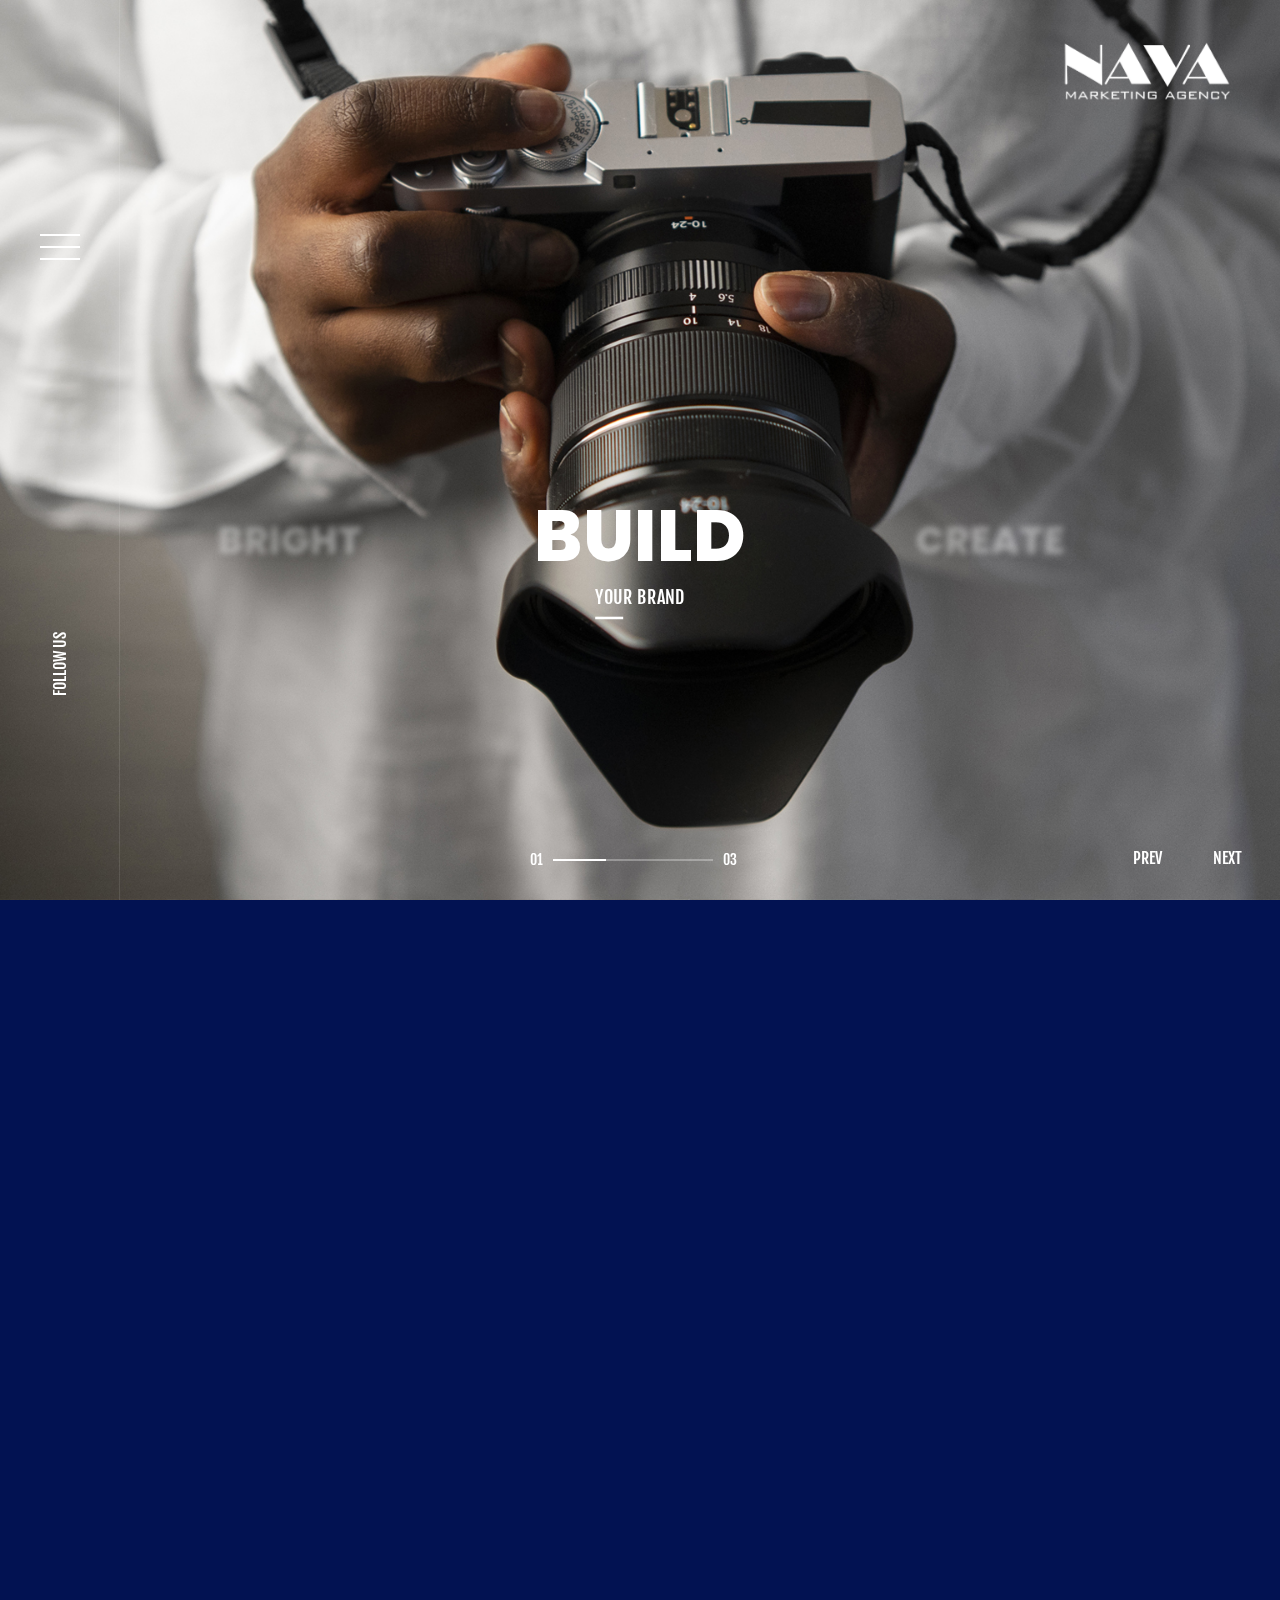
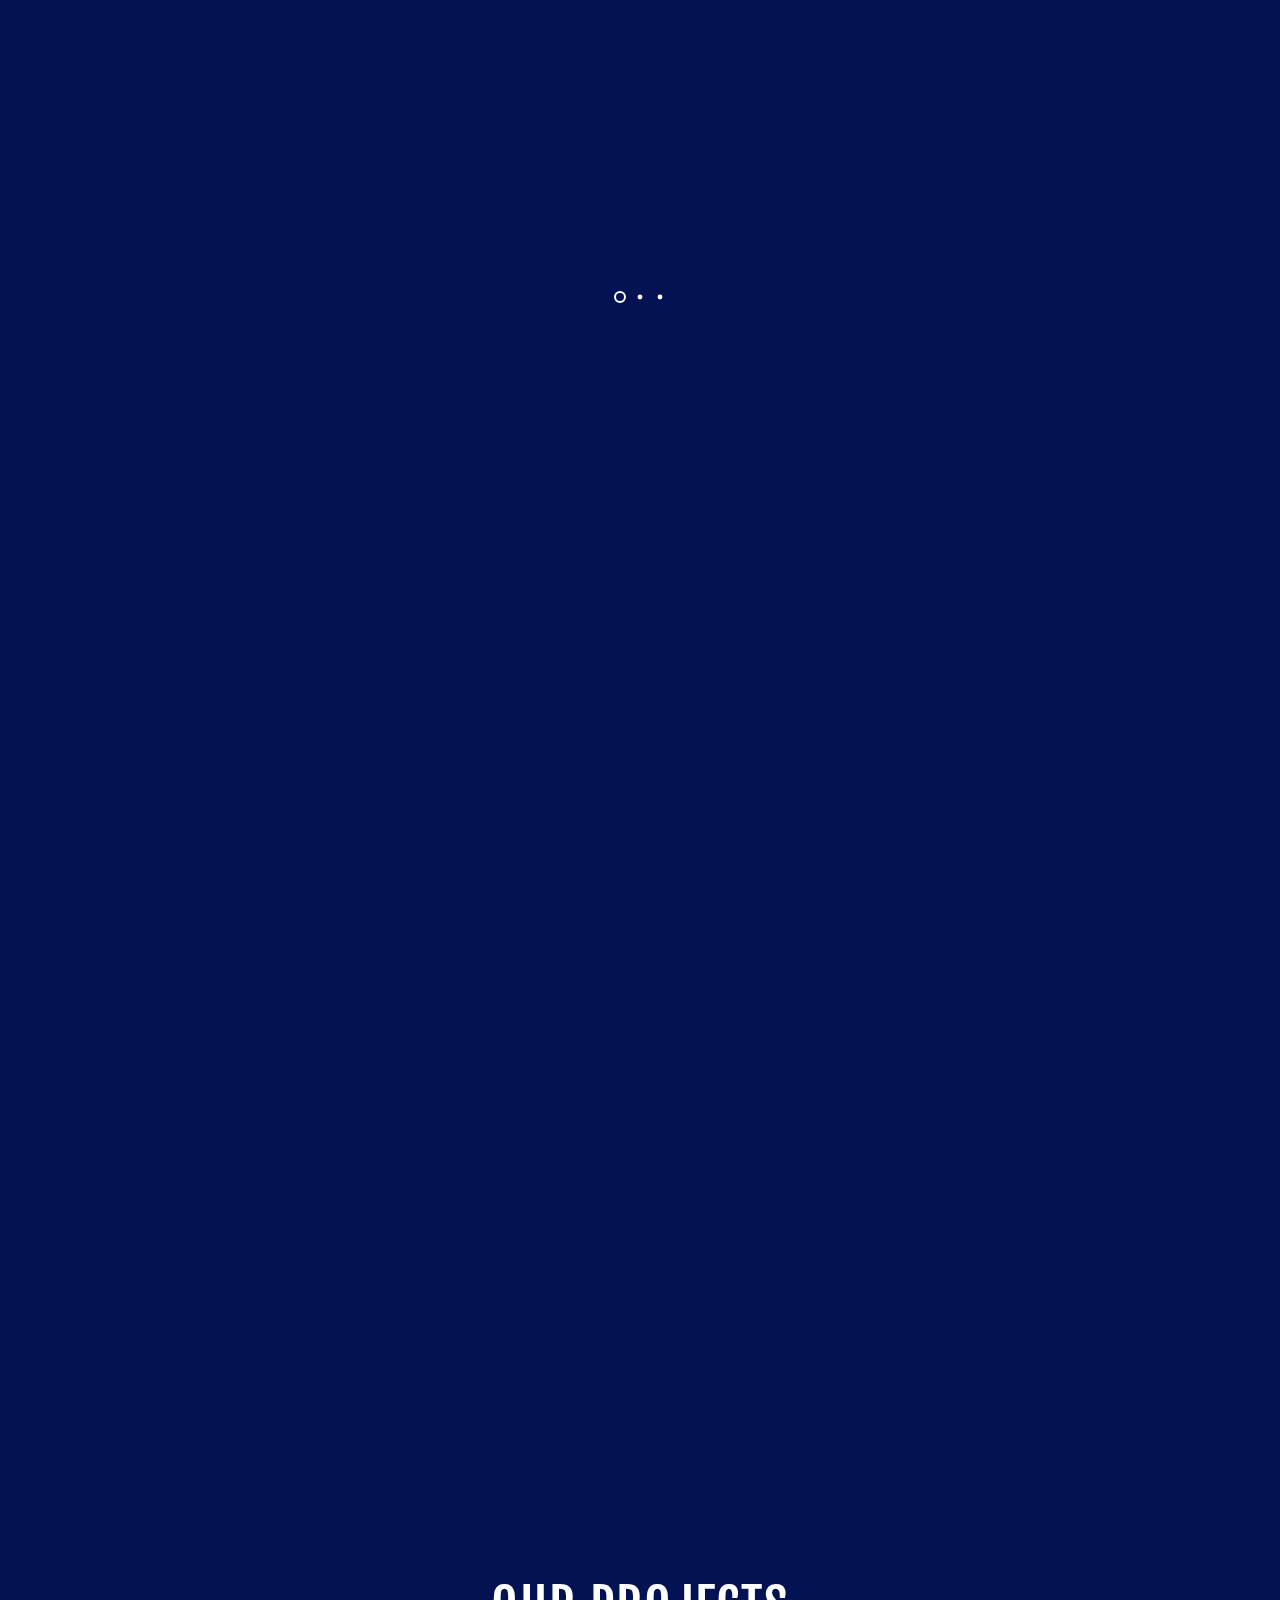
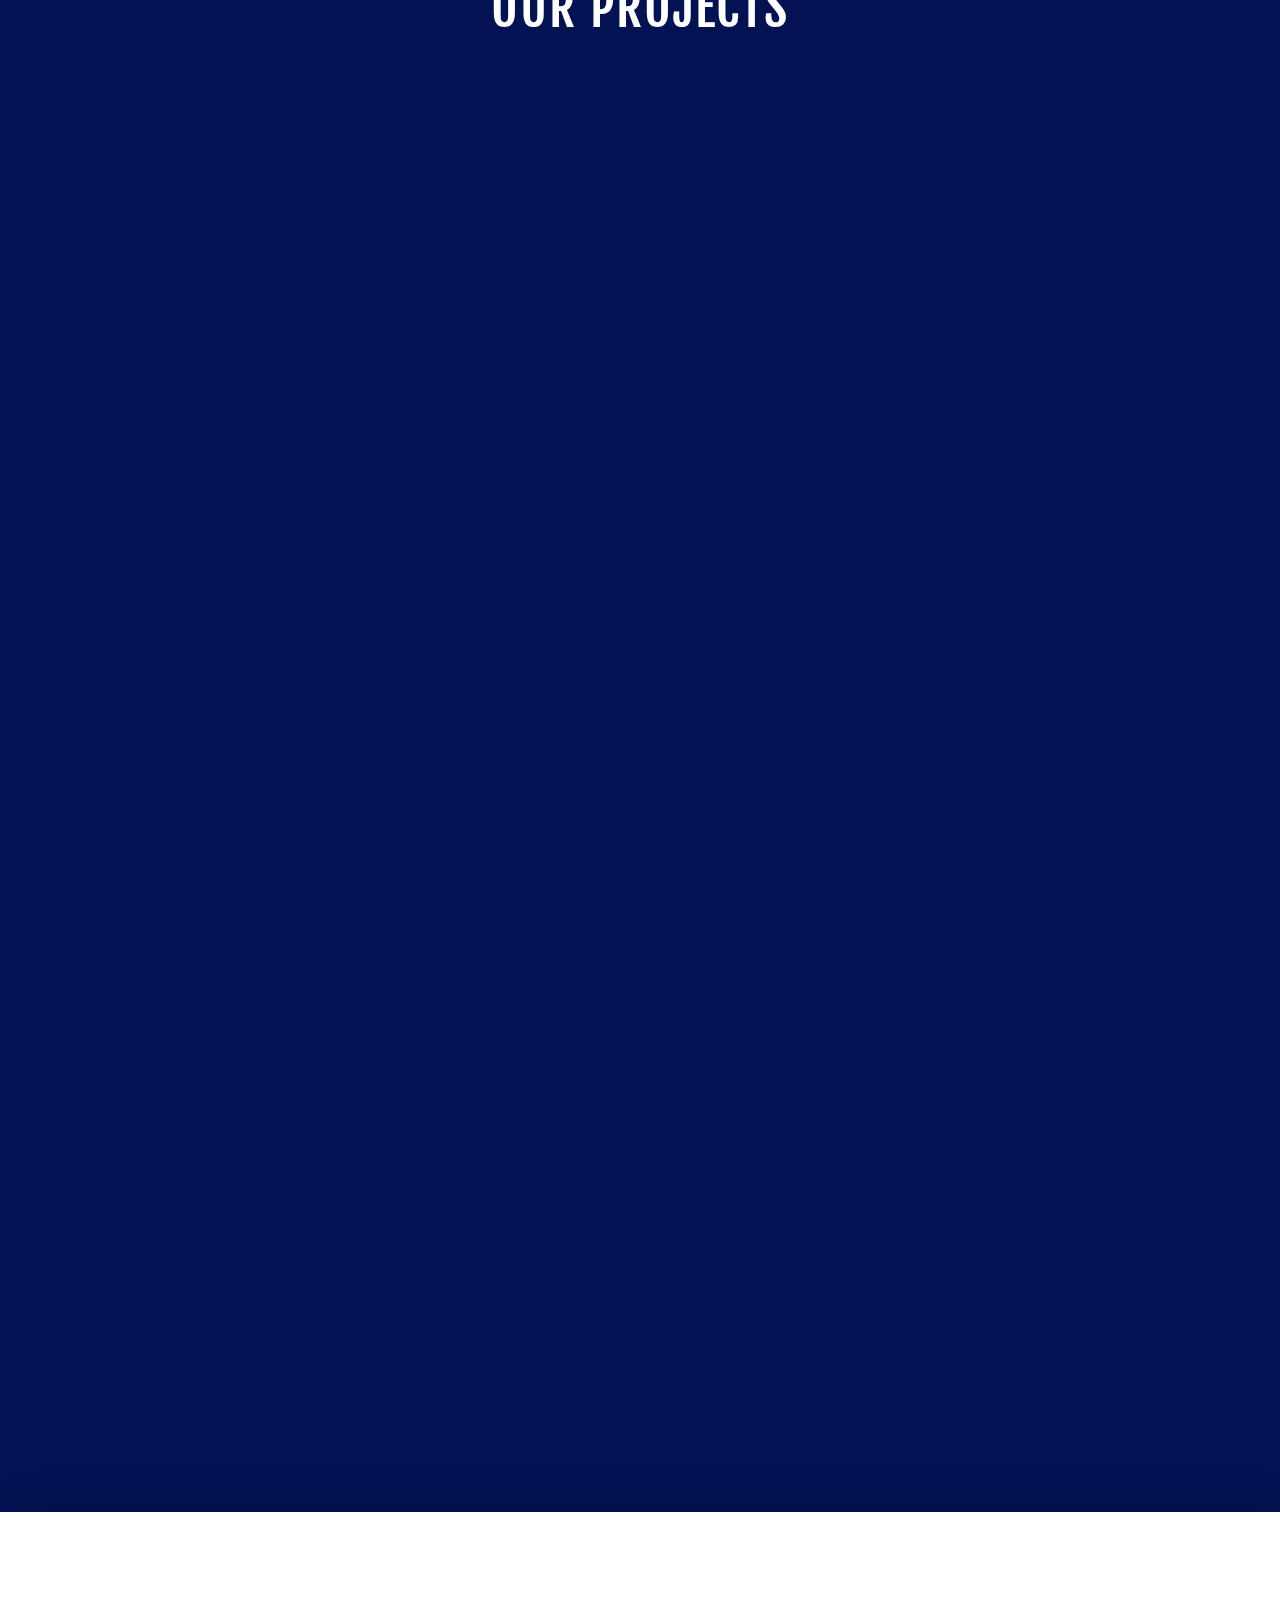
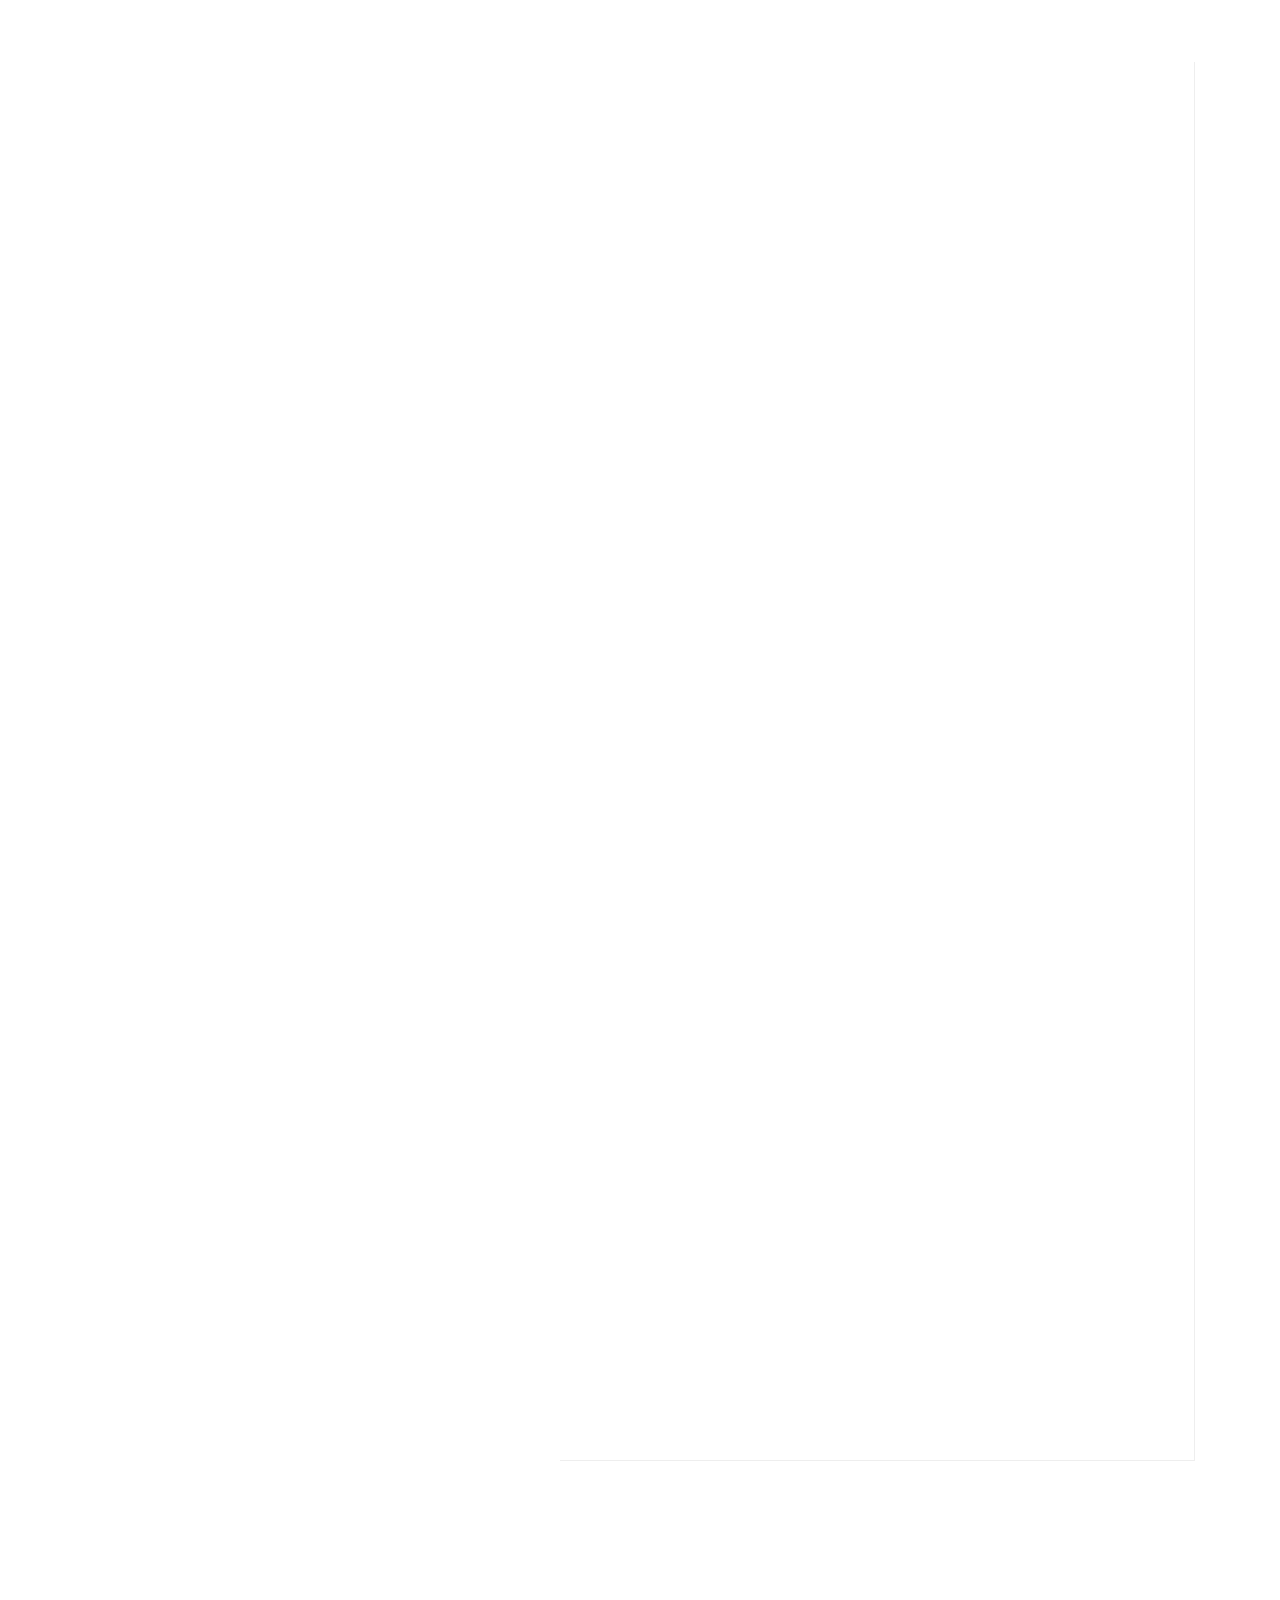
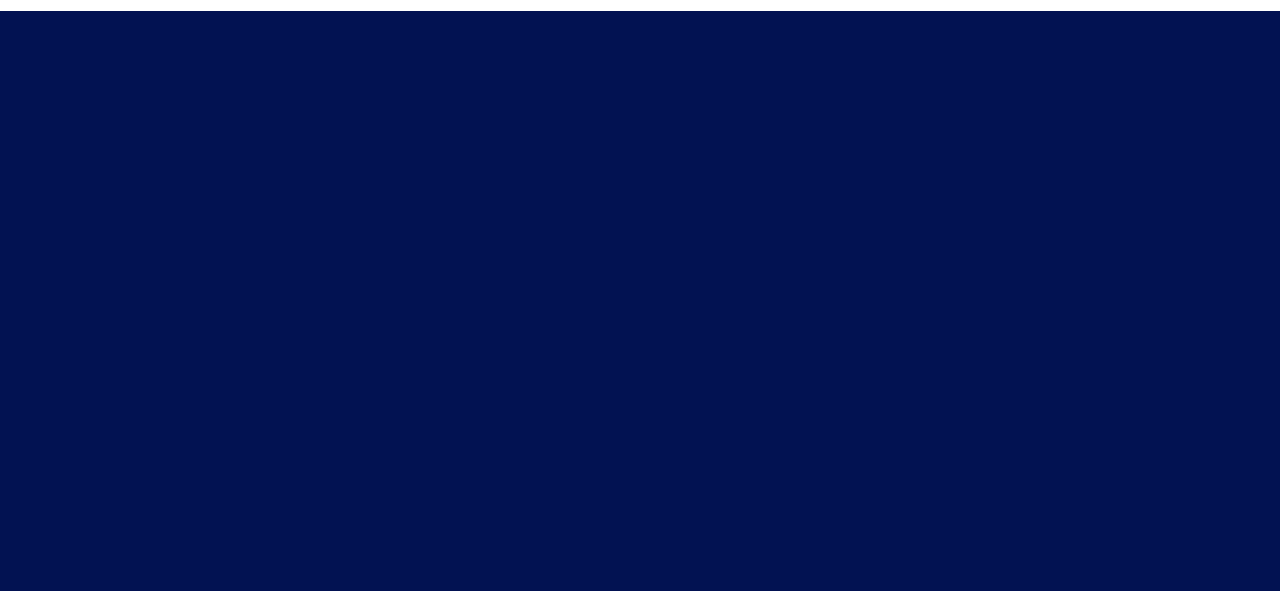
==== commit 7cbde5b1: "change logos" ====
--- a/index.html
+++ b/index.html
@@ -391,6 +391,8 @@
         <!-- end caption -->
       </li>
     </ul>
+
+
   </section>
   <!-- end works -->
   <section class="clients">
@@ -430,6 +432,8 @@
     <!-- end container -->
   </section>
   <!-- end clients -->
+
+  
 </main>
 <!-- end main -->
 <footer class="footer">
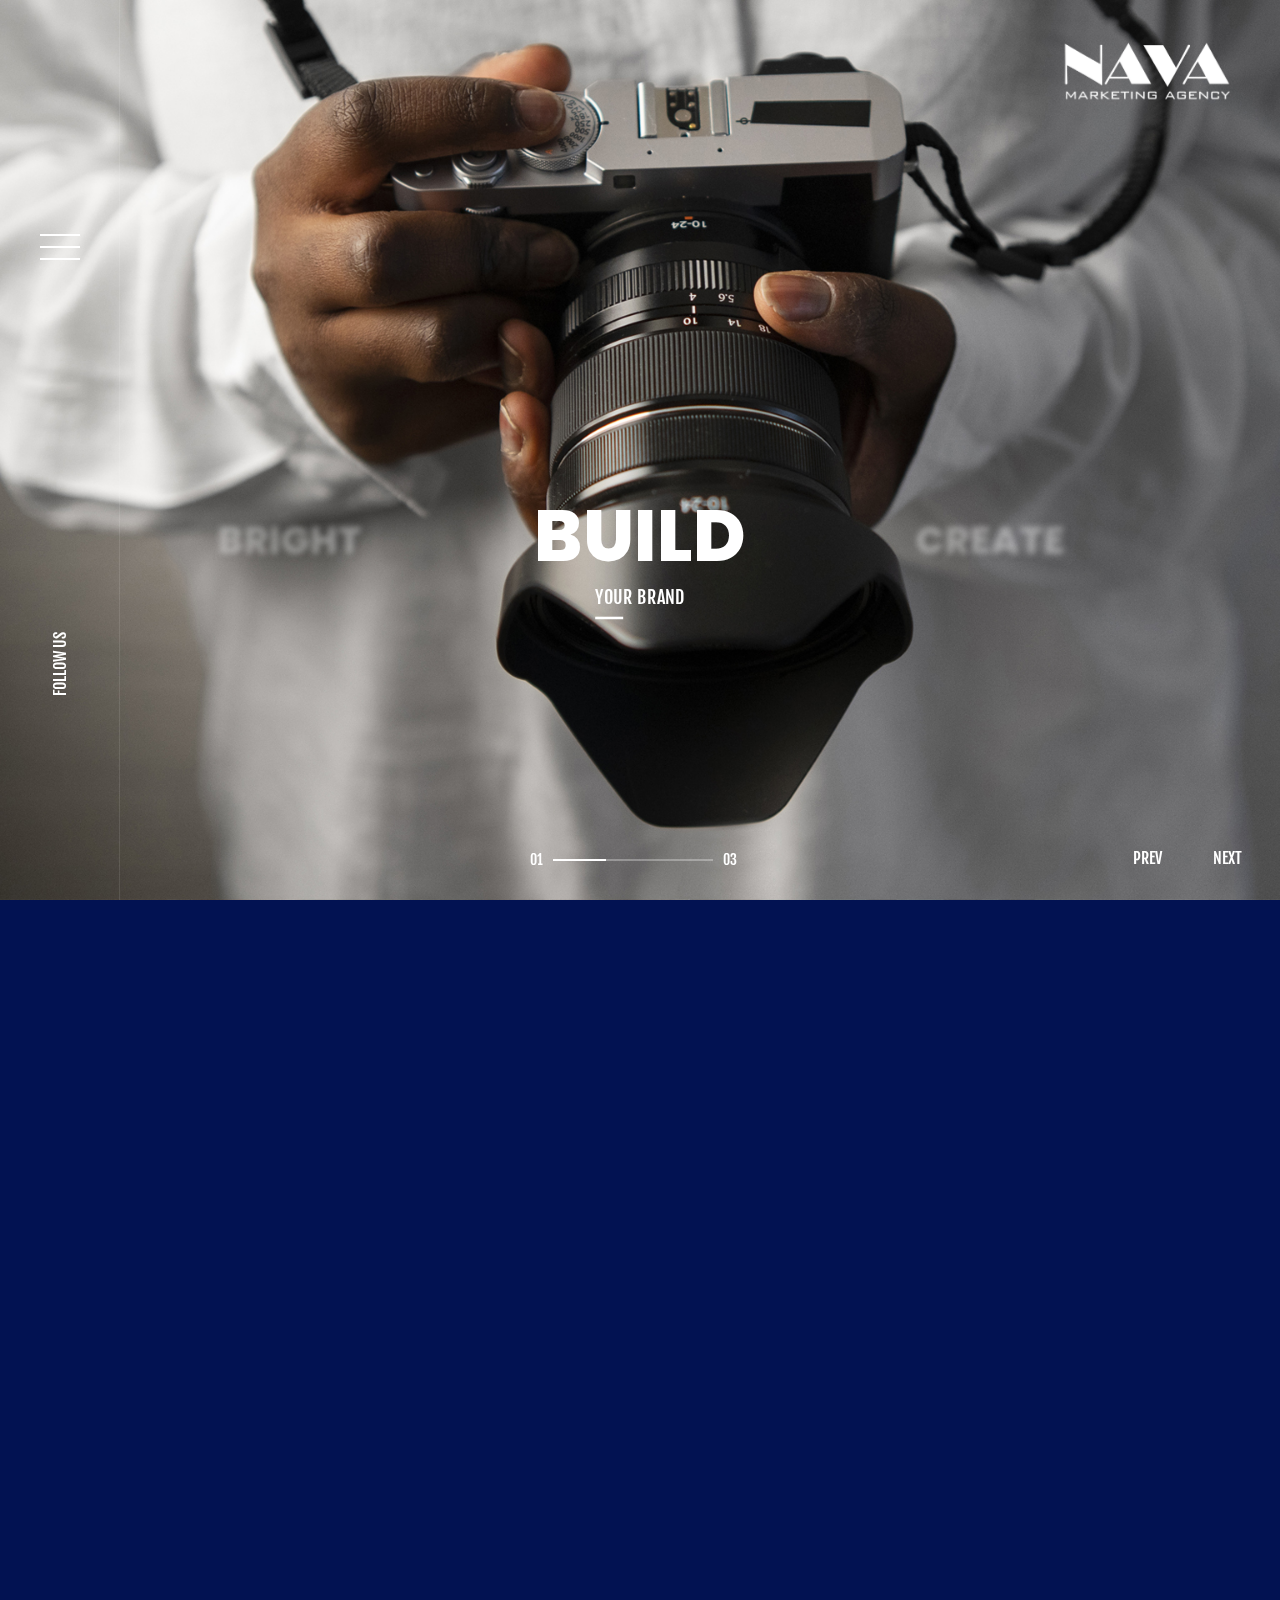
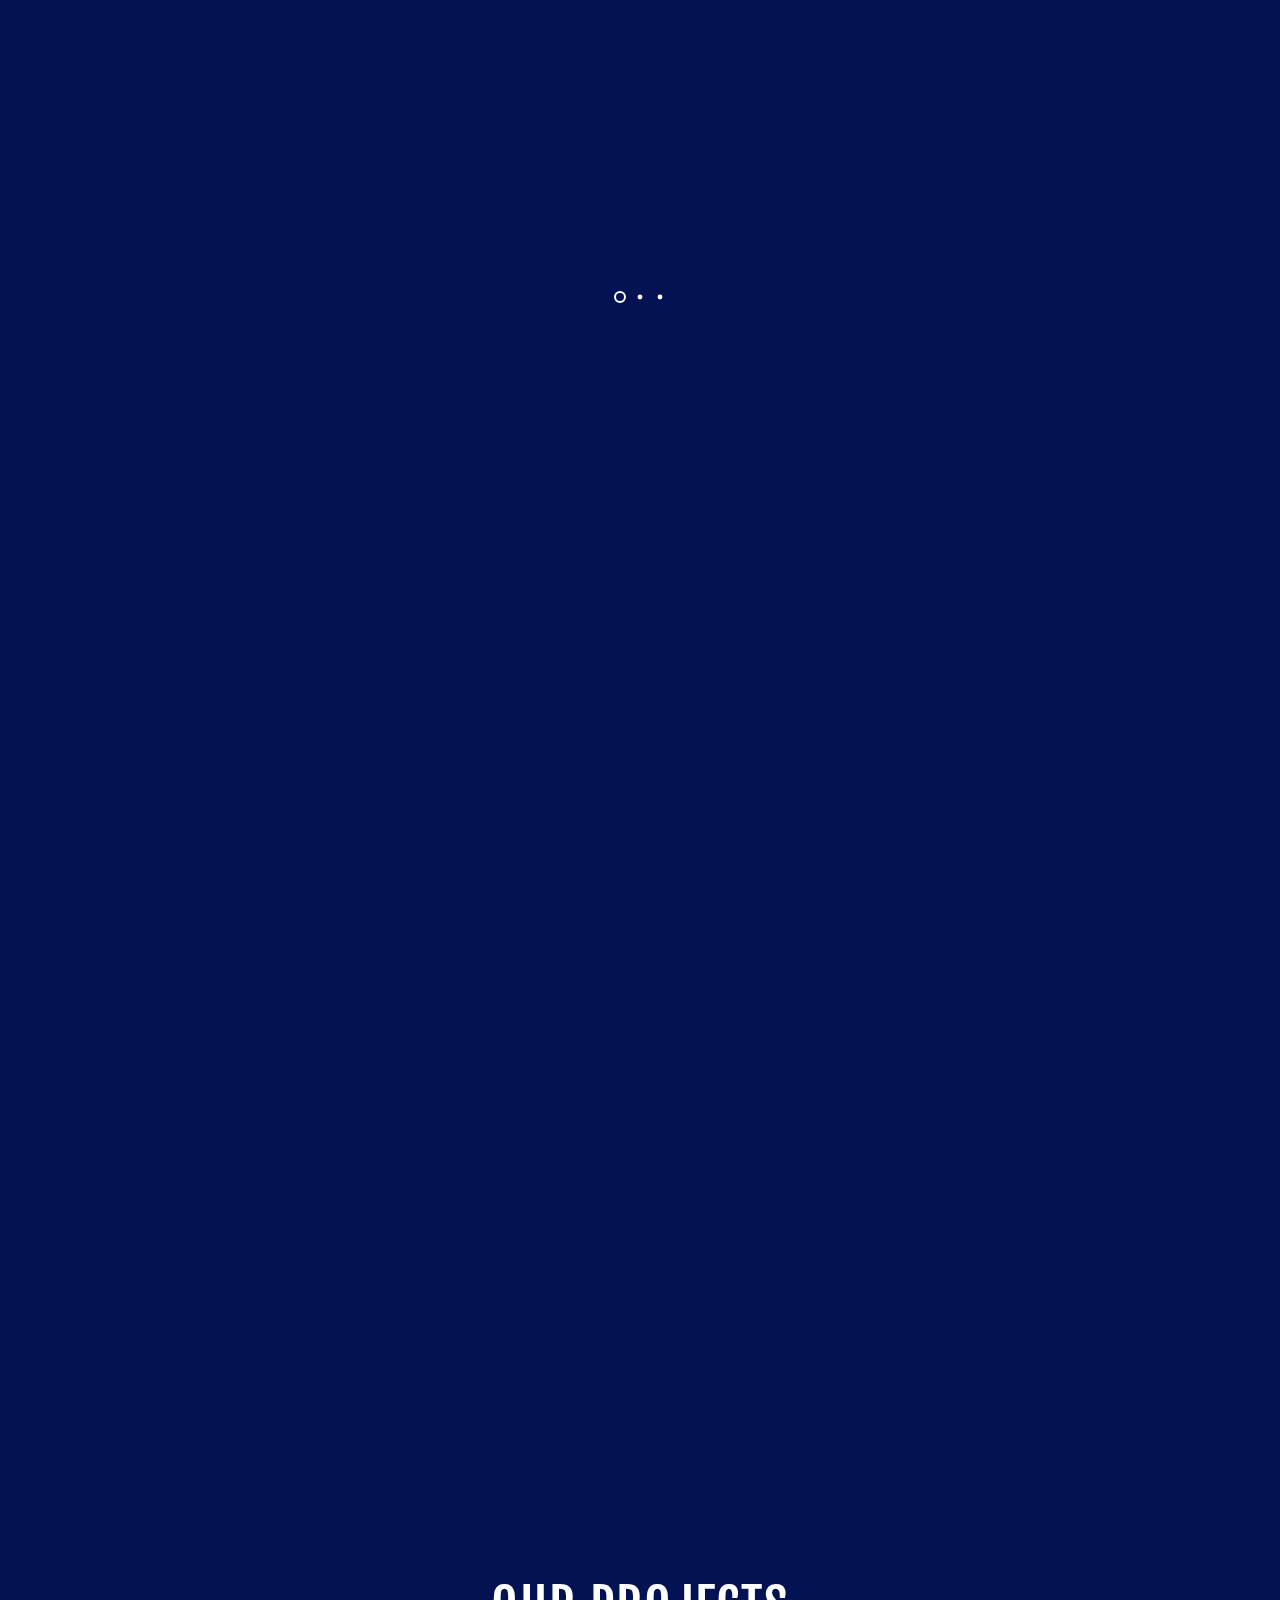
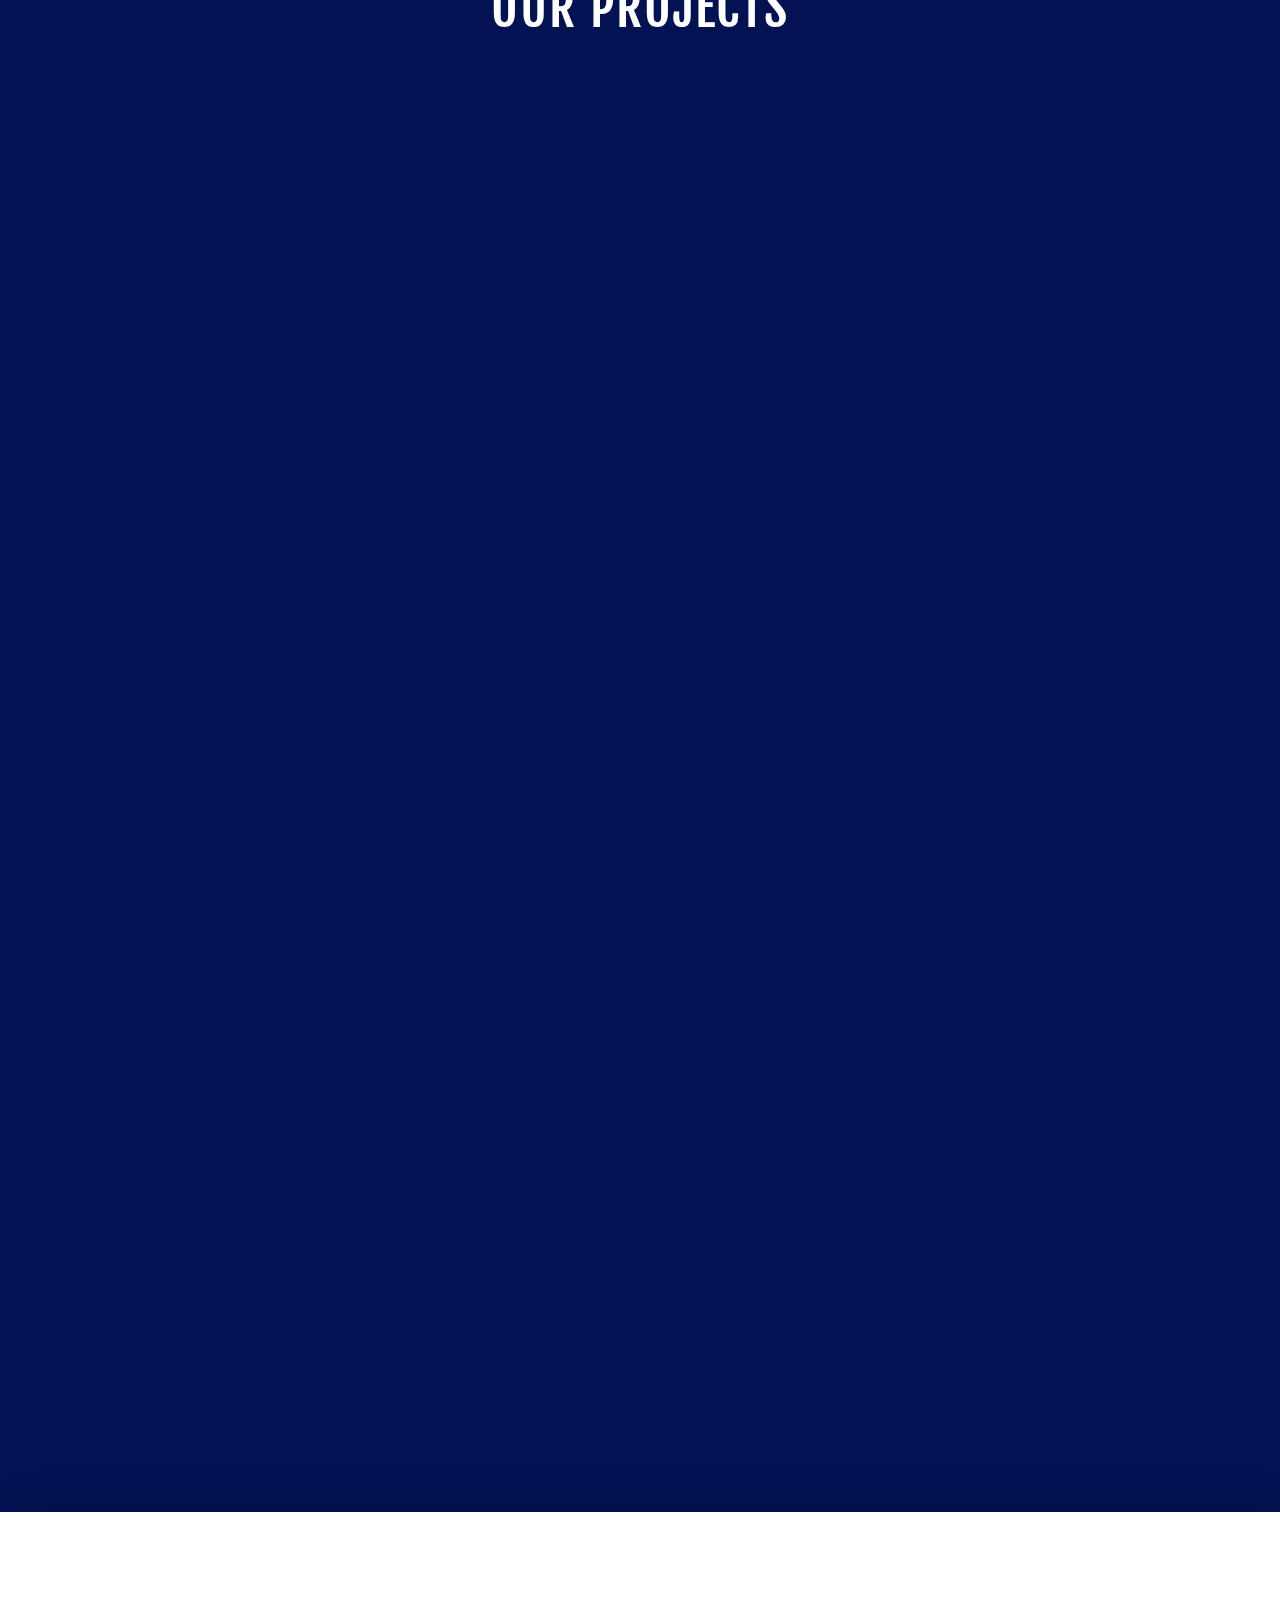
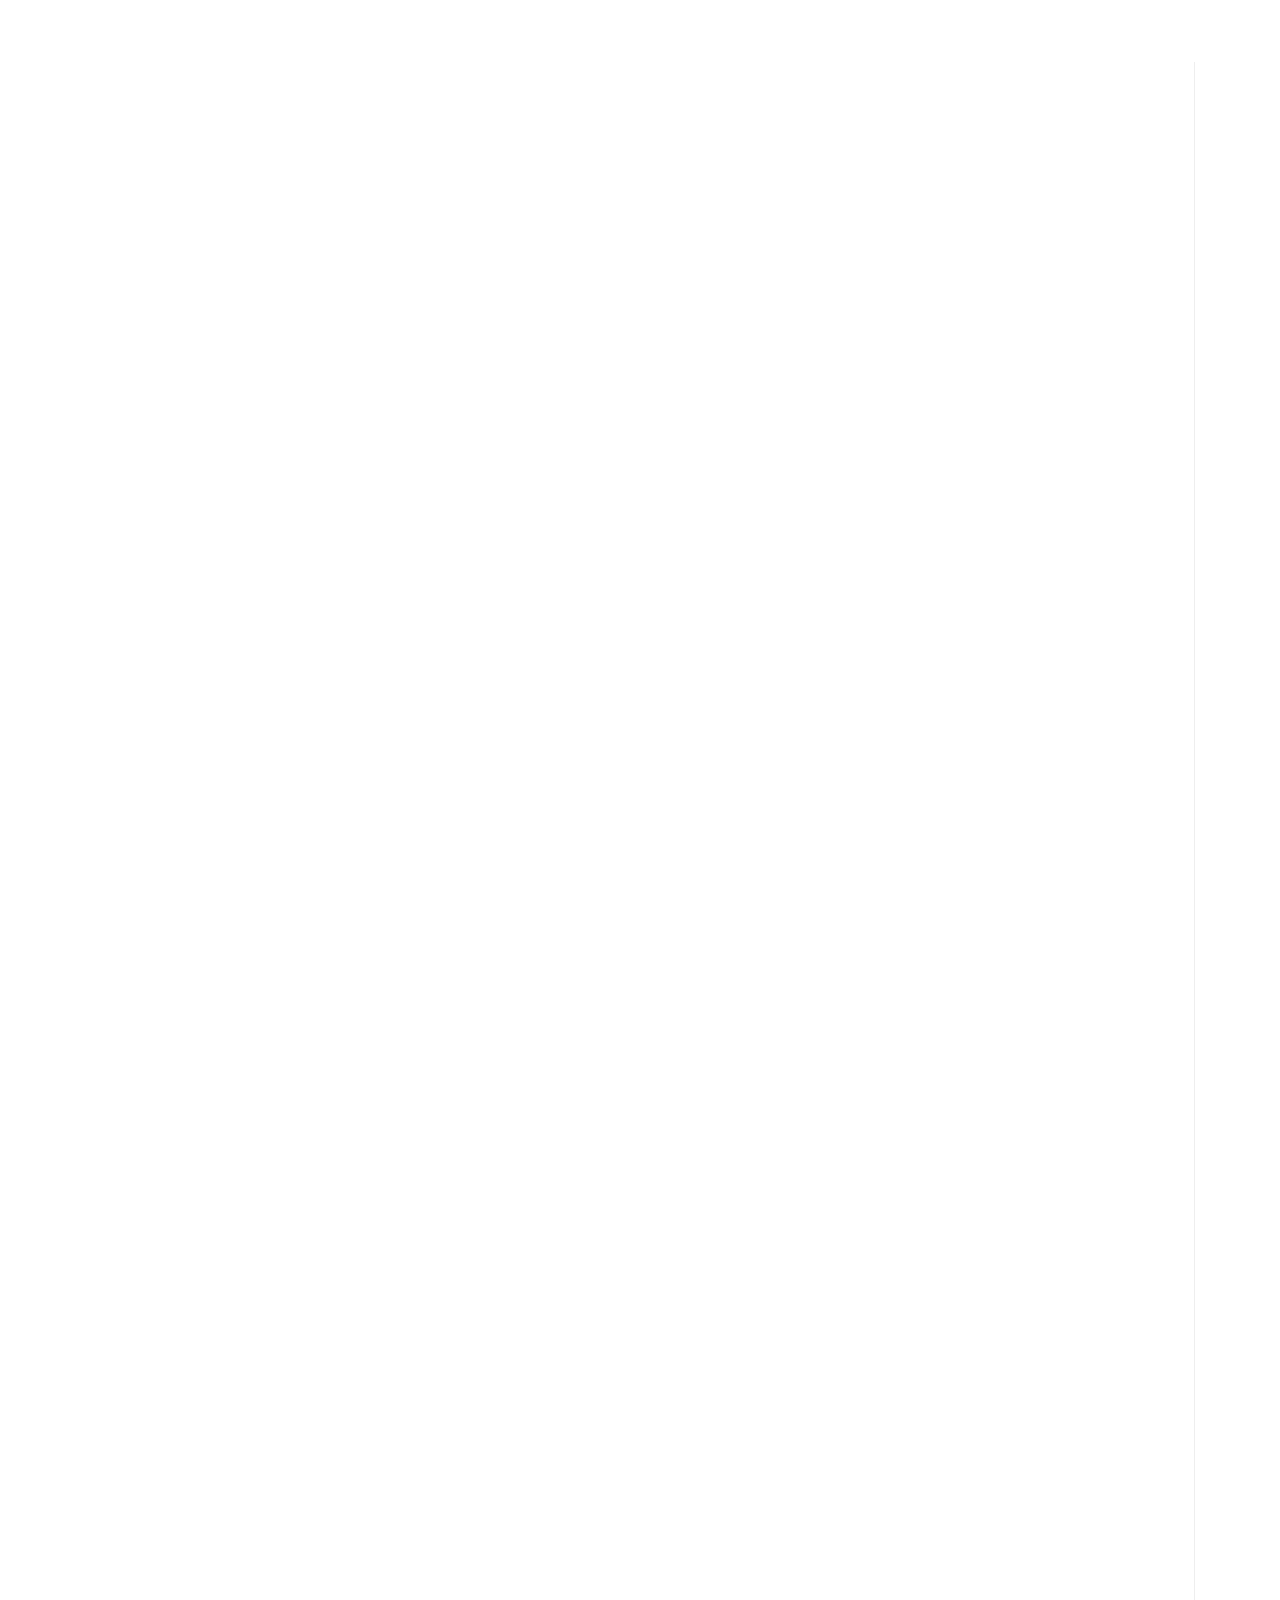
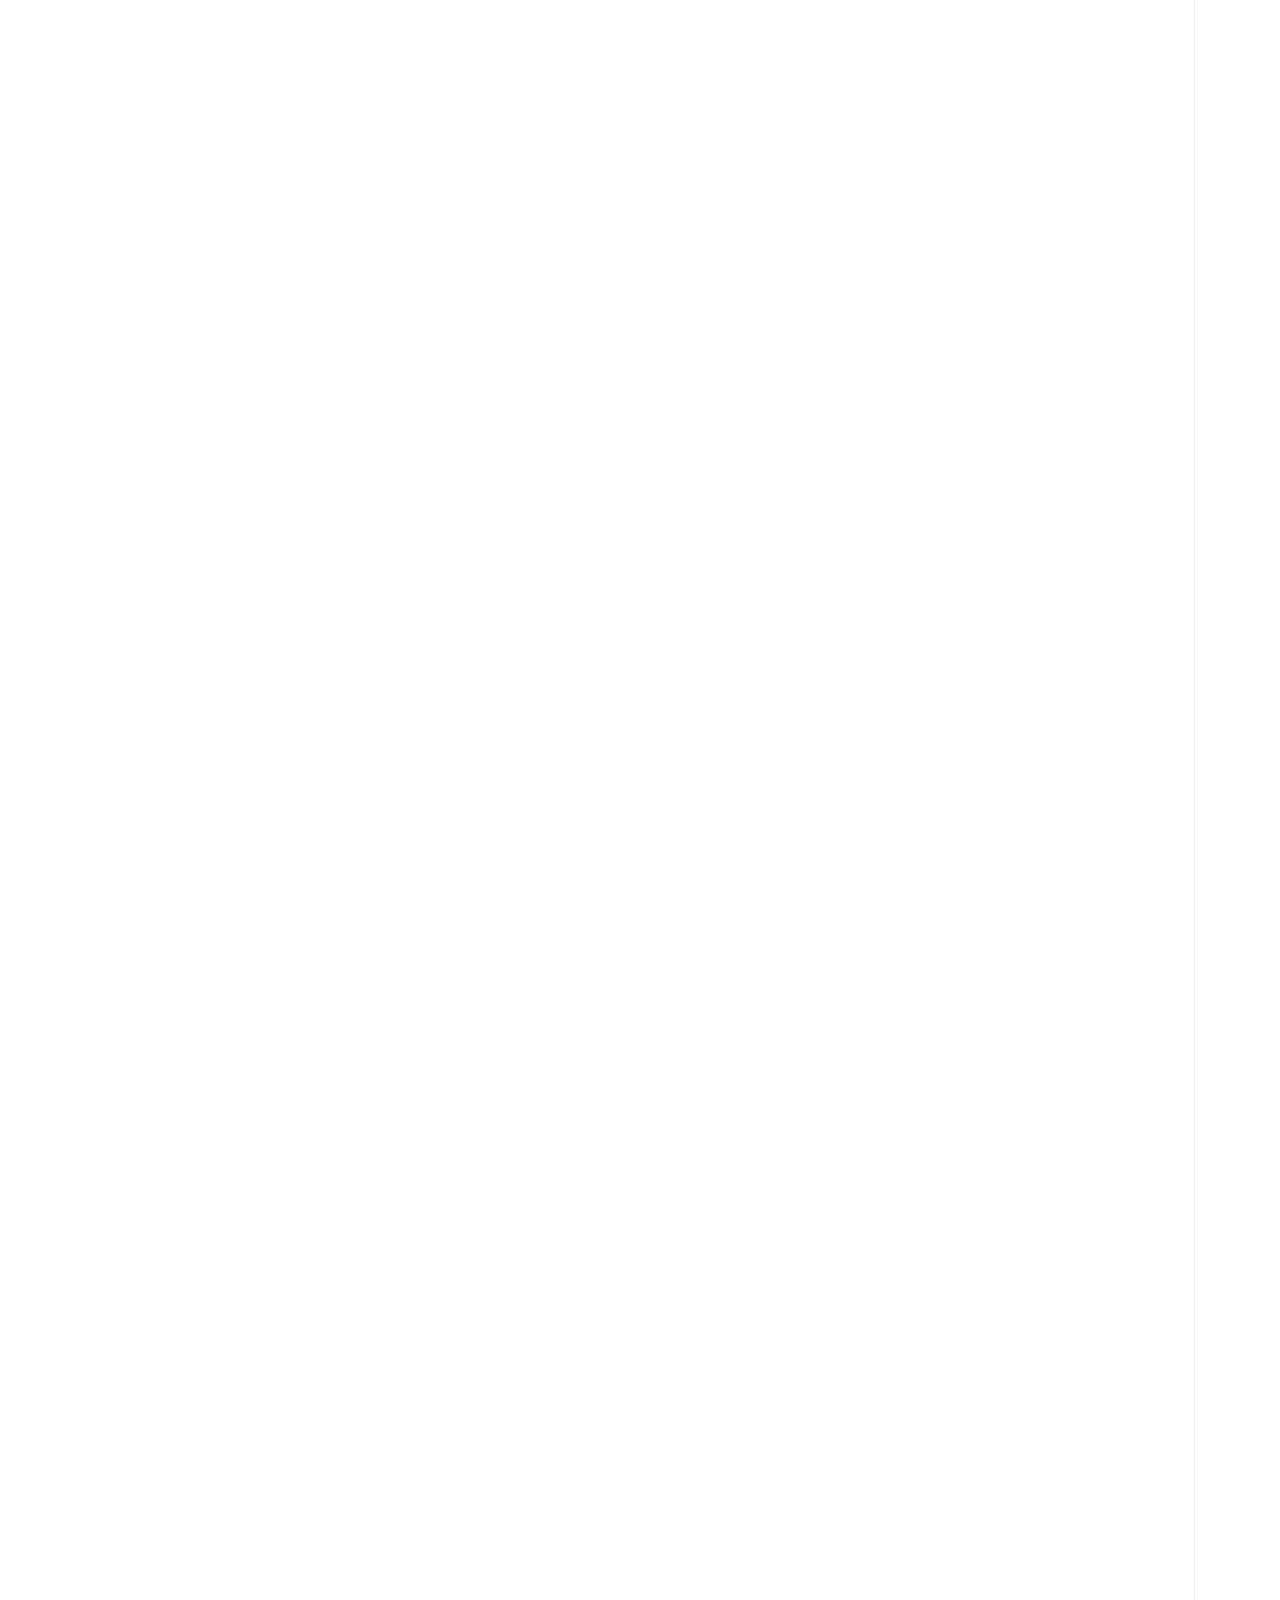
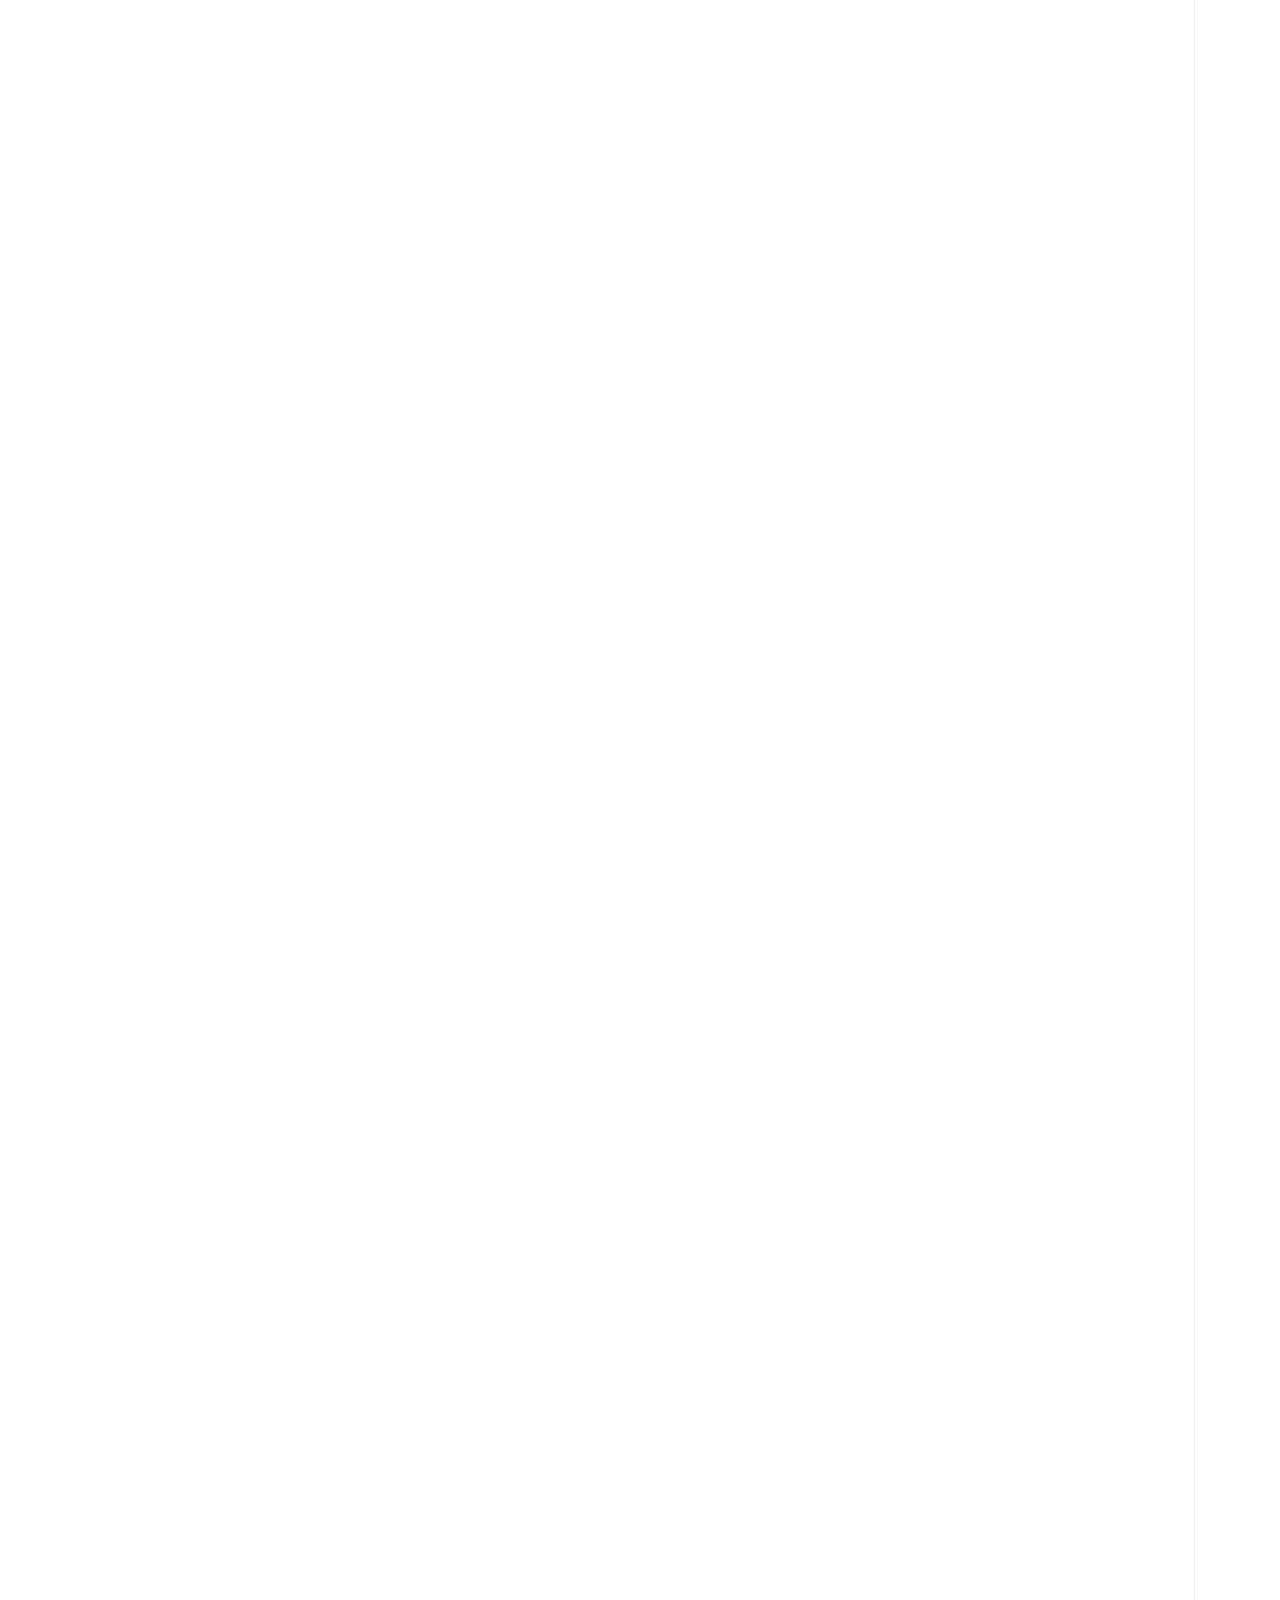
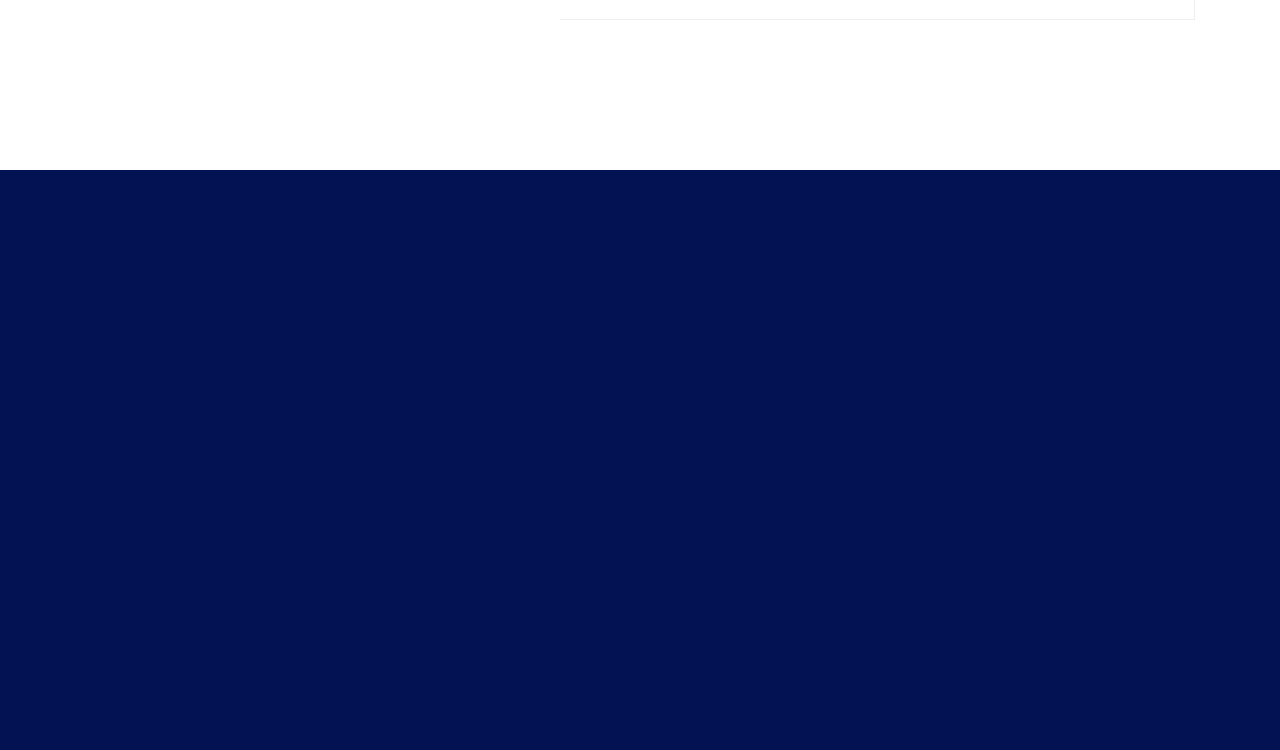
==== commit 1011217e: "changing logos" ====
--- a/index.html
+++ b/index.html
@@ -404,12 +404,12 @@
         <!-- end col-5 -->
         <div class="col-lg-7 align-items-center justify-content-center">
           <ul>
-            <li class="reveal-effect masker wow align-items-center justify-content-center"> <img class="align-items-center justify-content-center" src="images/logos/1.png" alt="Image"> </li>
+            <li class="reveal-effect masker wow"> <img class="align-items-center justify-content-center" src="images/logos/1.png" alt="Image"> </li>
             <li class="reveal-effect masker wow"> <img class="align-items-center justify-content-center" src="images/logos/2.png" alt="Image"> </li>
             <li class="reveal-effect masker wow"> <img class="align-items-center justify-content-center" src="images/logos/3.png" alt="Image"> </li>
             <li class="reveal-effect masker wow"> <img class="align-items-center justify-content-center" src="images/logos/4.png" alt="Image"> </li>
             <li class="reveal-effect masker wow"> <img class="align-items-center justify-content-center" src="images/logos/5.png" alt="Image"> </li>
-            <li class="reveal-effect masker wow align-items-center justify-content-center"> <img class="align-items-center justify-content-center" src="images/logos/6.png" alt="Image"> </li>
+            <li class="reveal-effect masker wow"> <img class="align-items-center justify-content-center" src="images/logos/6.png" alt="Image"> </li>
             <li class="reveal-effect masker wow"> <img class="align-items-center justify-content-center" src="images/logos/7.png" alt="Image"> </li>
             <li class="reveal-effect masker wow"> <img class="align-items-center justify-content-center" src="images/logos/8.png" alt="Image"> </li>
             <li class="reveal-effect masker wow"> <img class="align-items-center justify-content-center" src="images/logos/9.png" alt="Image"> </li>
@@ -422,6 +422,50 @@
             <li class="reveal-effect masker wow"> <img class="align-items-center justify-content-center" src="images/logos/16.png" alt="Image"> </li>
             <li class="reveal-effect masker wow"> <img class="align-items-center justify-content-center" src="images/logos/17.png" alt="Image"> </li>
             <li class="reveal-effect masker wow"> <img class="align-items-center justify-content-center" src="images/logos/18.png" alt="Image"> </li>
+            <li class="reveal-effect masker wow"> <img class="align-items-center justify-content-center" src="images/logos/19.png" alt="Image"> </li>
+            <li class="reveal-effect masker wow"> <img class="align-items-center justify-content-center" src="images/logos/20.png" alt="Image"> </li>
+            <li class="reveal-effect masker wow"> <img class="align-items-center justify-content-center" src="images/logos/21.png" alt="Image"> </li>
+            <li class="reveal-effect masker wow"> <img class="align-items-center justify-content-center" src="images/logos/22.png" alt="Image"> </li>
+            <li class="reveal-effect masker wow"> <img class="align-items-center justify-content-center" src="images/logos/23.png" alt="Image"> </li>
+            <li class="reveal-effect masker wow"> <img class="align-items-center justify-content-center" src="images/logos/24.png" alt="Image"> </li>
+            <li class="reveal-effect masker wow"> <img class="align-items-center justify-content-center" src="images/logos/25.png" alt="Image"> </li>
+            <li class="reveal-effect masker wow"> <img class="align-items-center justify-content-center" src="images/logos/26.png" alt="Image"> </li>
+            <li class="reveal-effect masker wow"> <img class="align-items-center justify-content-center" src="images/logos/27.png" alt="Image"> </li>
+            <li class="reveal-effect masker wow"> <img class="align-items-center justify-content-center" src="images/logos/28.png" alt="Image"> </li>
+            <li class="reveal-effect masker wow"> <img class="align-items-center justify-content-center" src="images/logos/29.png" alt="Image"> </li>
+            <li class="reveal-effect masker wow"> <img class="align-items-center justify-content-center" src="images/logos/30.png" alt="Image"> </li>
+            <li class="reveal-effect masker wow"> <img class="align-items-center justify-content-center" src="images/logos/31.png" alt="Image"> </li>
+            <li class="reveal-effect masker wow"> <img class="align-items-center justify-content-center" src="images/logos/32.png" alt="Image"> </li>
+            <li class="reveal-effect masker wow"> <img class="align-items-center justify-content-center" src="images/logos/33.png" alt="Image"> </li>
+            <li class="reveal-effect masker wow"> <img class="align-items-center justify-content-center" src="images/logos/34.png" alt="Image"> </li>
+            <li class="reveal-effect masker wow"> <img class="align-items-center justify-content-center" src="images/logos/35.png" alt="Image"> </li>
+            <li class="reveal-effect masker wow"> <img class="align-items-center justify-content-center" src="images/logos/36.png" alt="Image"> </li>
+            <li class="reveal-effect masker wow"> <img class="align-items-center justify-content-center" src="images/logos/37.png" alt="Image"> </li>
+            <li class="reveal-effect masker wow"> <img class="align-items-center justify-content-center" src="images/logos/38.png" alt="Image"> </li>
+            <li class="reveal-effect masker wow"> <img class="align-items-center justify-content-center" src="images/logos/39.png" alt="Image"> </li>
+            <li class="reveal-effect masker wow"> <img class="align-items-center justify-content-center" src="images/logos/40.png" alt="Image"> </li>
+            <li class="reveal-effect masker wow"> <img class="align-items-center justify-content-center" src="images/logos/41.png" alt="Image"> </li>
+            <li class="reveal-effect masker wow"> <img class="align-items-center justify-content-center" src="images/logos/42.png" alt="Image"> </li>
+            <li class="reveal-effect masker wow"> <img class="align-items-center justify-content-center" src="images/logos/43.png" alt="Image"> </li>
+            <li class="reveal-effect masker wow"> <img class="align-items-center justify-content-center" src="images/logos/44.png" alt="Image"> </li>
+            <li class="reveal-effect masker wow"> <img class="align-items-center justify-content-center" src="images/logos/45.png" alt="Image"> </li>
+            <li class="reveal-effect masker wow"> <img class="align-items-center justify-content-center" src="images/logos/46.png" alt="Image"> </li>
+            <li class="reveal-effect masker wow"> <img class="align-items-center justify-content-center" src="images/logos/47.png" alt="Image"> </li>
+            <li class="reveal-effect masker wow"> <img class="align-items-center justify-content-center" src="images/logos/48.png" alt="Image"> </li>
+            <li class="reveal-effect masker wow"> <img class="align-items-center justify-content-center" src="images/logos/49.png" alt="Image"> </li>
+            <li class="reveal-effect masker wow"> <img class="align-items-center justify-content-center" src="images/logos/50.png" alt="Image"> </li>
+            <li class="reveal-effect masker wow"> <img class="align-items-center justify-content-center" src="images/logos/51.png" alt="Image"> </li>
+            <li class="reveal-effect masker wow"> <img class="align-items-center justify-content-center" src="images/logos/52.png" alt="Image"> </li>
+            <li class="reveal-effect masker wow"> <img class="align-items-center justify-content-center" src="images/logos/53.png" alt="Image"> </li>
+            <li class="reveal-effect masker wow"> <img class="align-items-center justify-content-center" src="images/logos/54.png" alt="Image"> </li>
+            <li class="reveal-effect masker wow"> <img class="align-items-center justify-content-center" src="images/logos/55.png" alt="Image"> </li>
+            <li class="reveal-effect masker wow"> <img class="align-items-center justify-content-center" src="images/logos/56.png" alt="Image"> </li>
+            <li class="reveal-effect masker wow"> <img class="align-items-center justify-content-center" src="images/logos/57.png" alt="Image"> </li>
+            <li class="reveal-effect masker wow"> <img class="align-items-center justify-content-center" src="images/logos/58.png" alt="Image"> </li>
+            <li class="reveal-effect masker wow"> <img class="align-items-center justify-content-center" src="images/logos/59.png" alt="Image"> </li>
+            <li class="reveal-effect masker wow"> <img class="align-items-center justify-content-center" src="images/logos/60.png" alt="Image"> </li>
+            <li class="reveal-effect masker wow"> <img class="align-items-center justify-content-center" src="images/logos/61.png" alt="Image"> </li>
+            <li class="reveal-effect masker wow"> <img class="align-items-center justify-content-center" src="images/logos/62.png" alt="Image"> </li>
 
           </ul>
         </div>
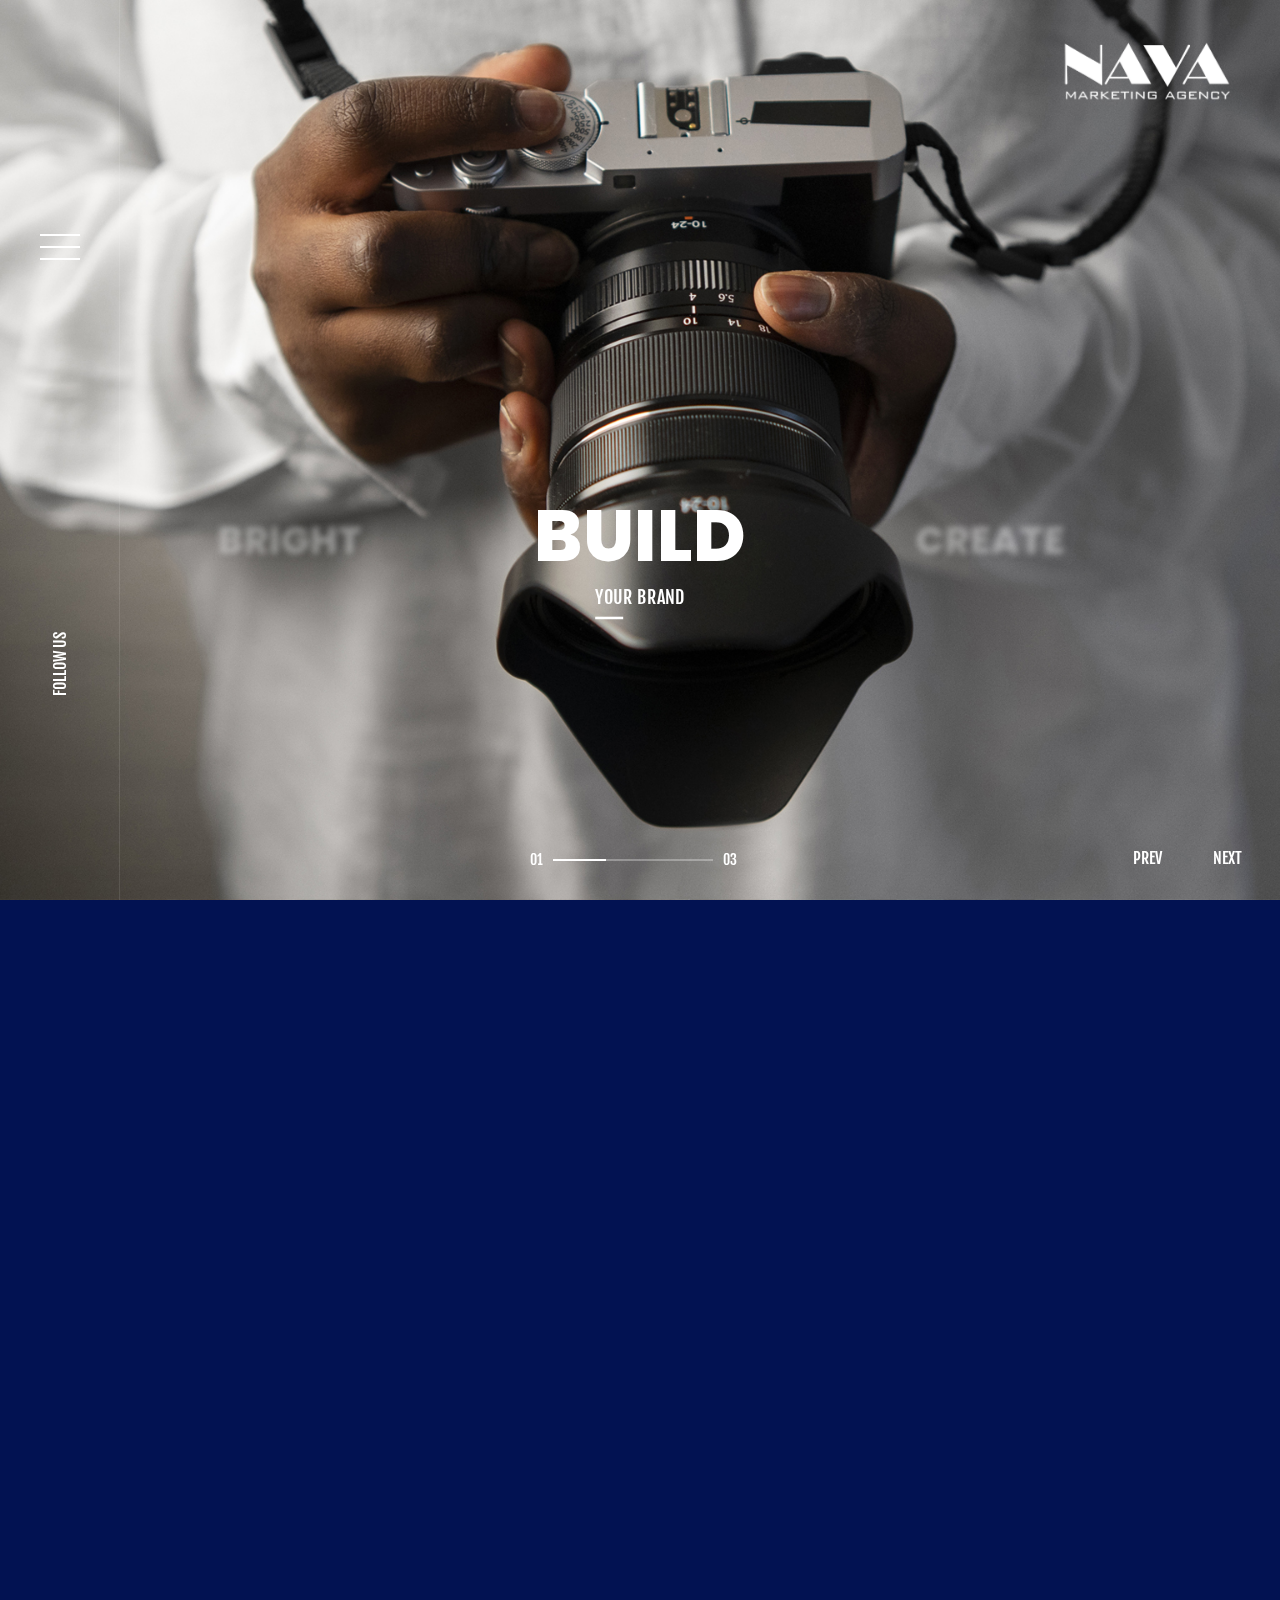
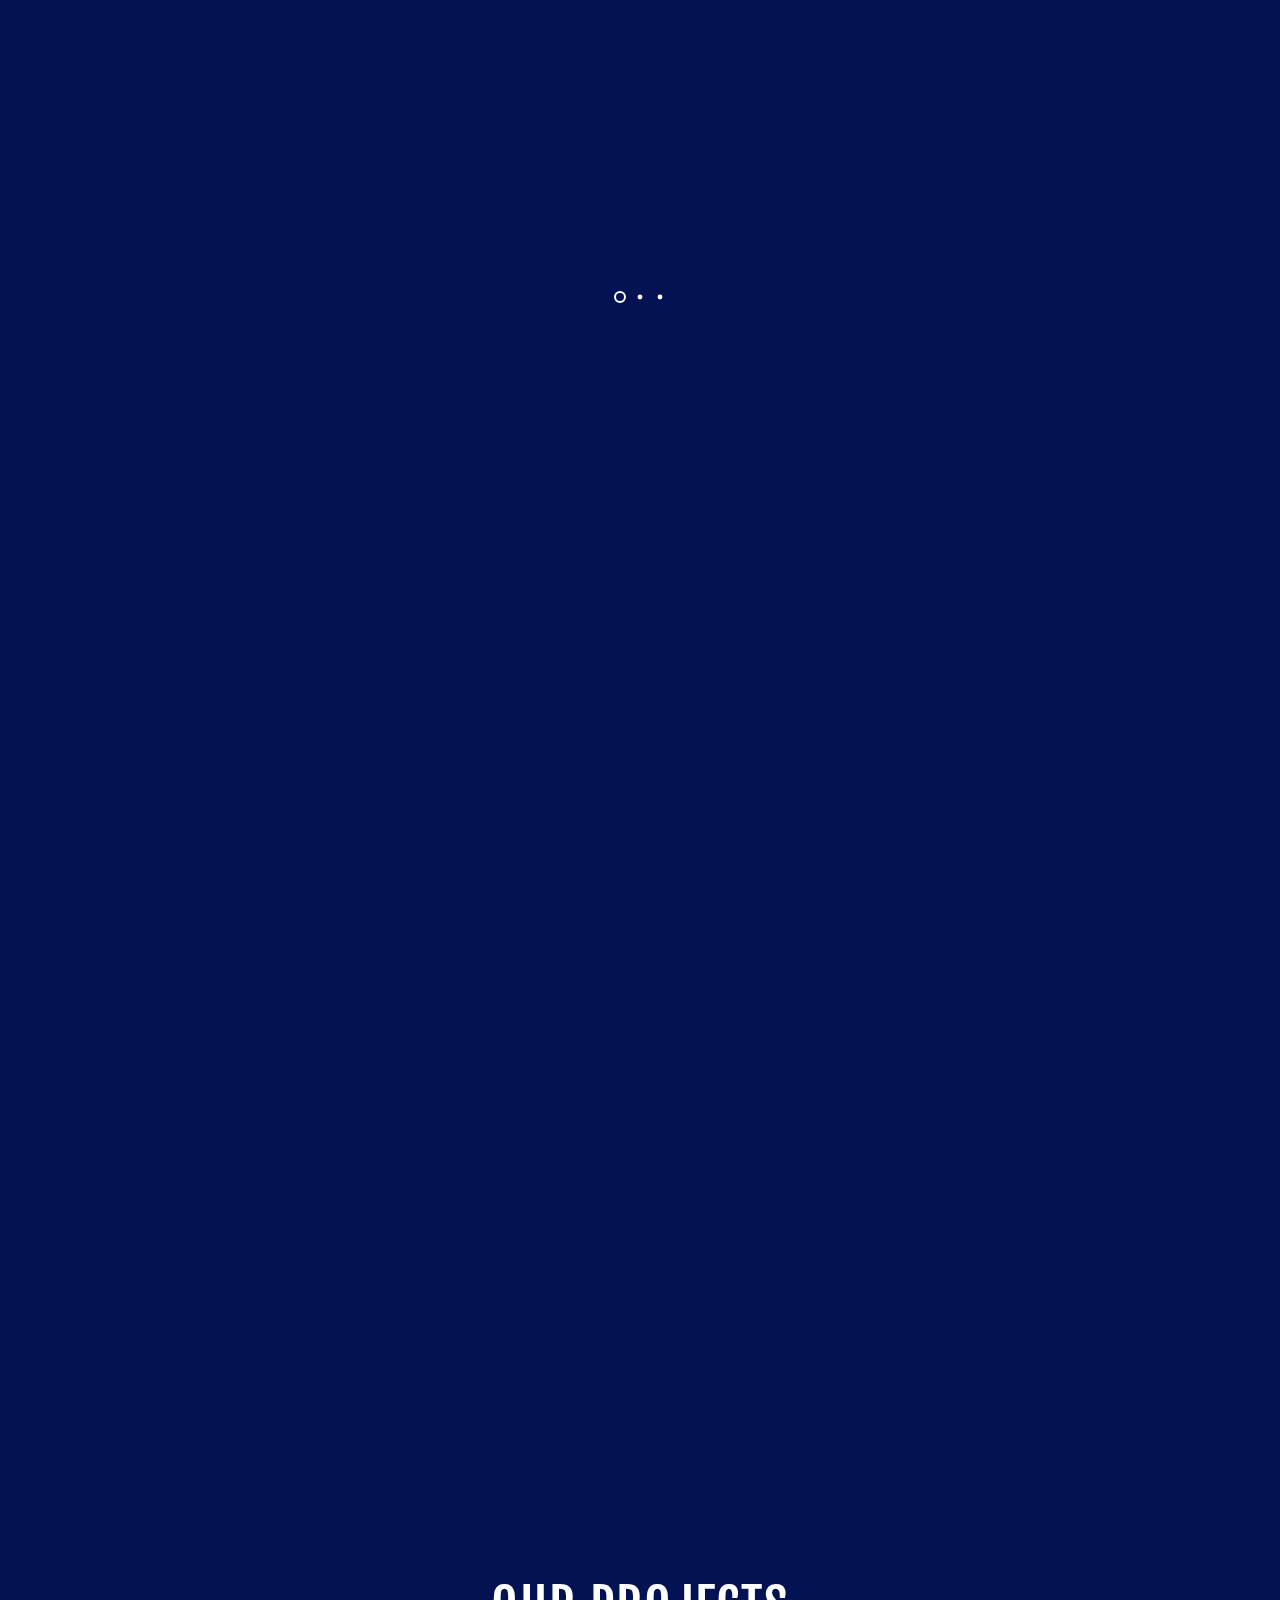
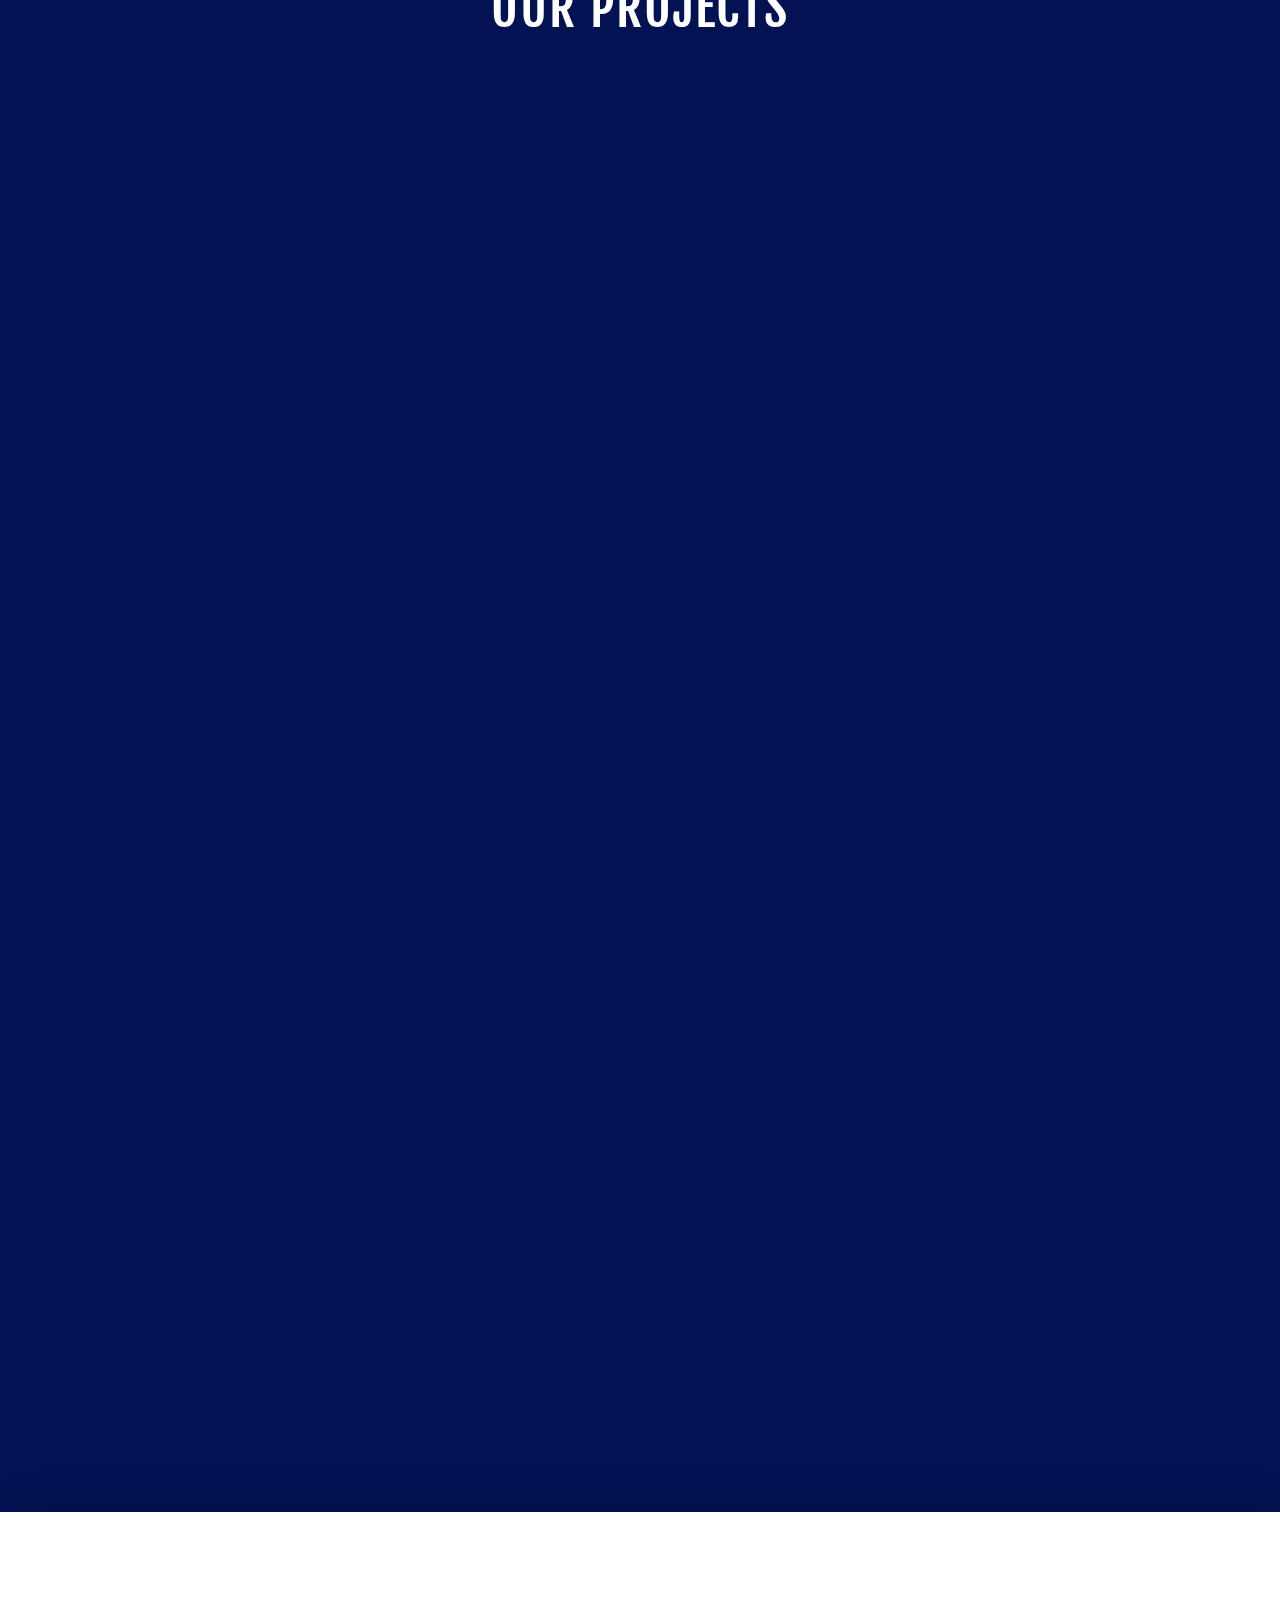
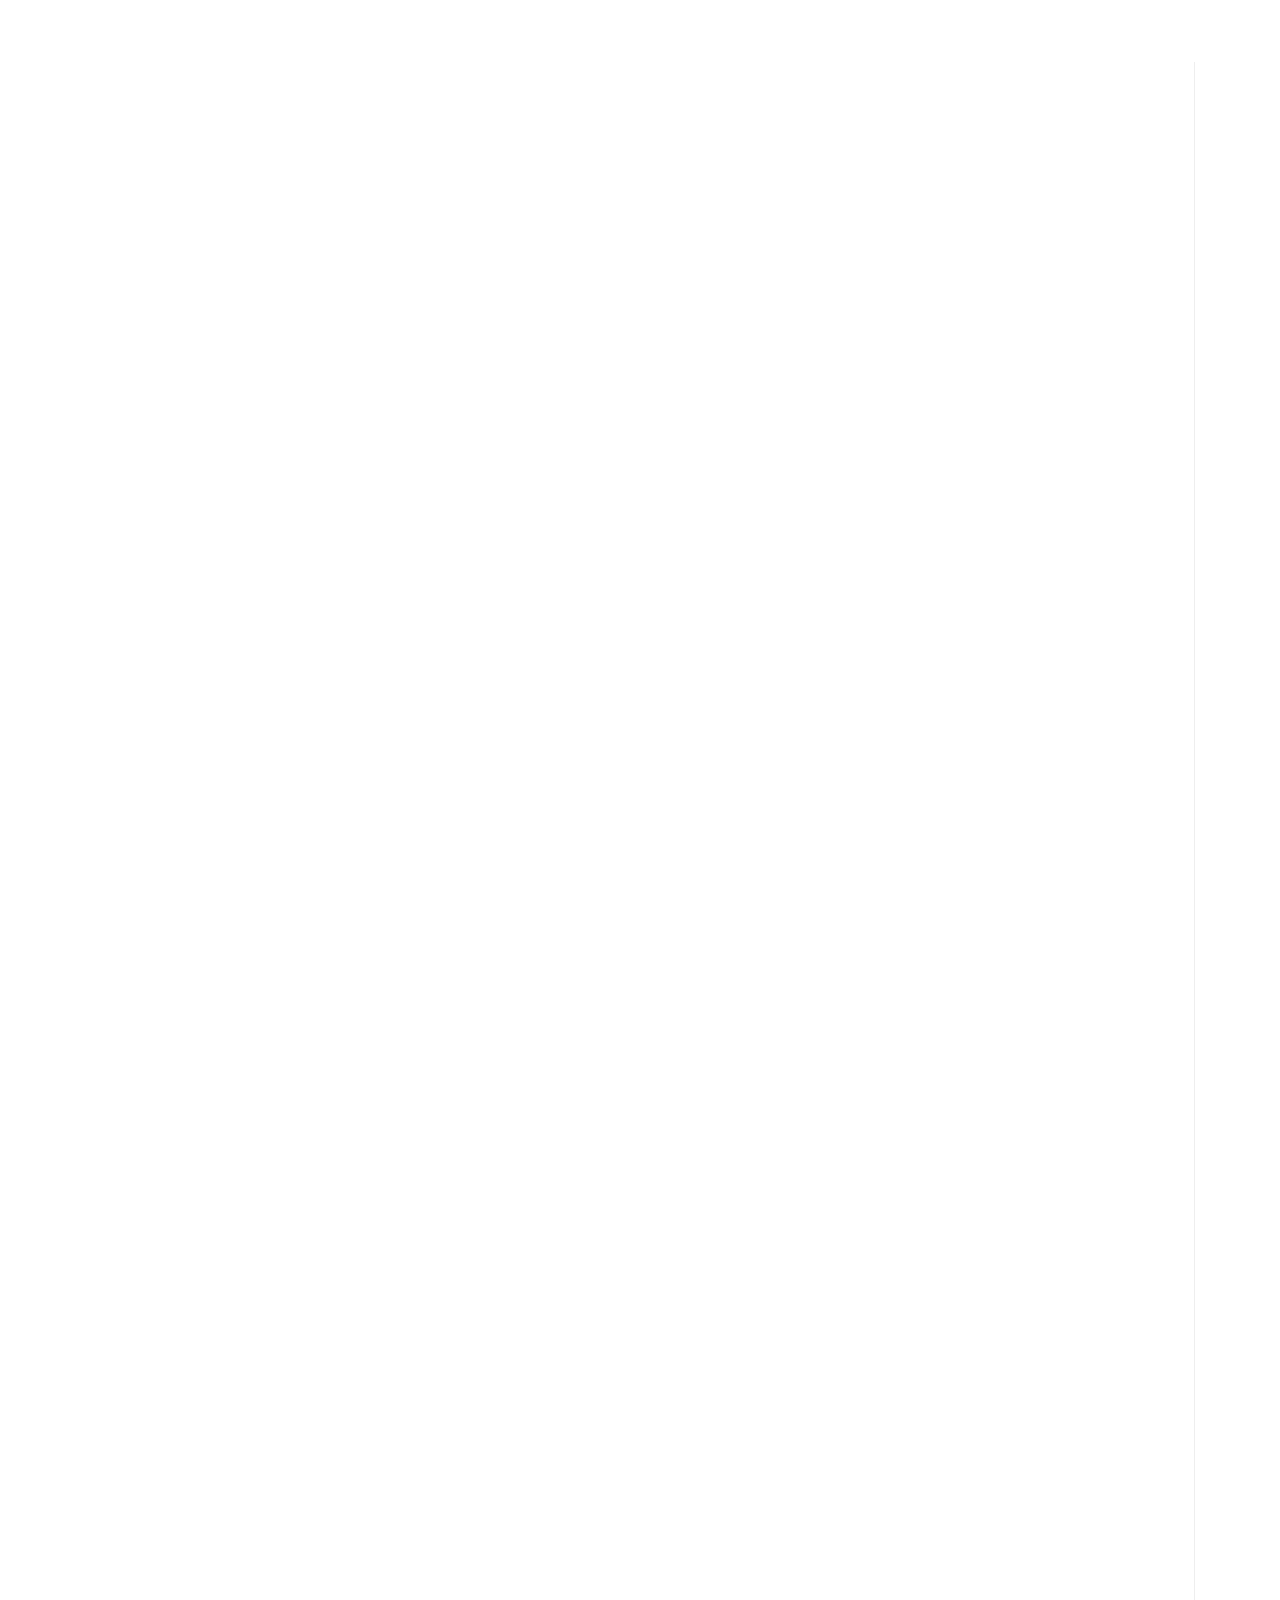
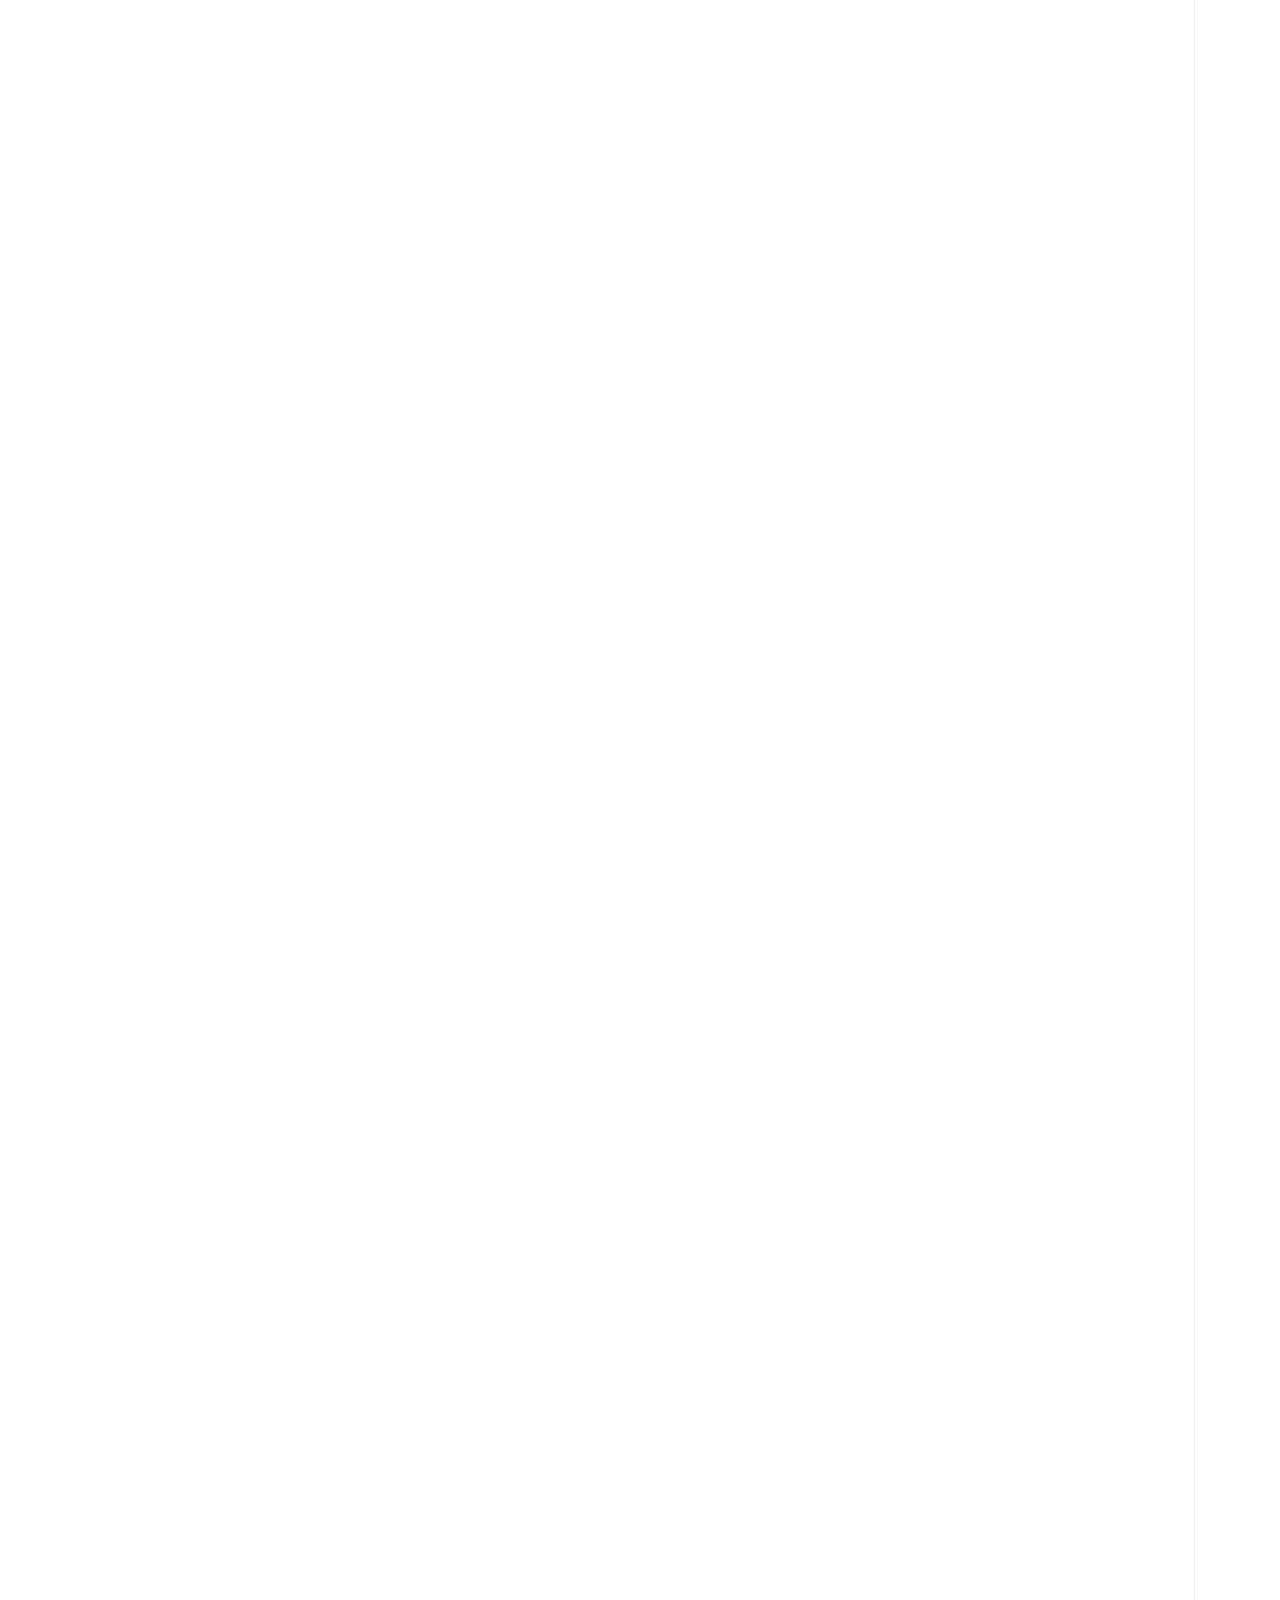
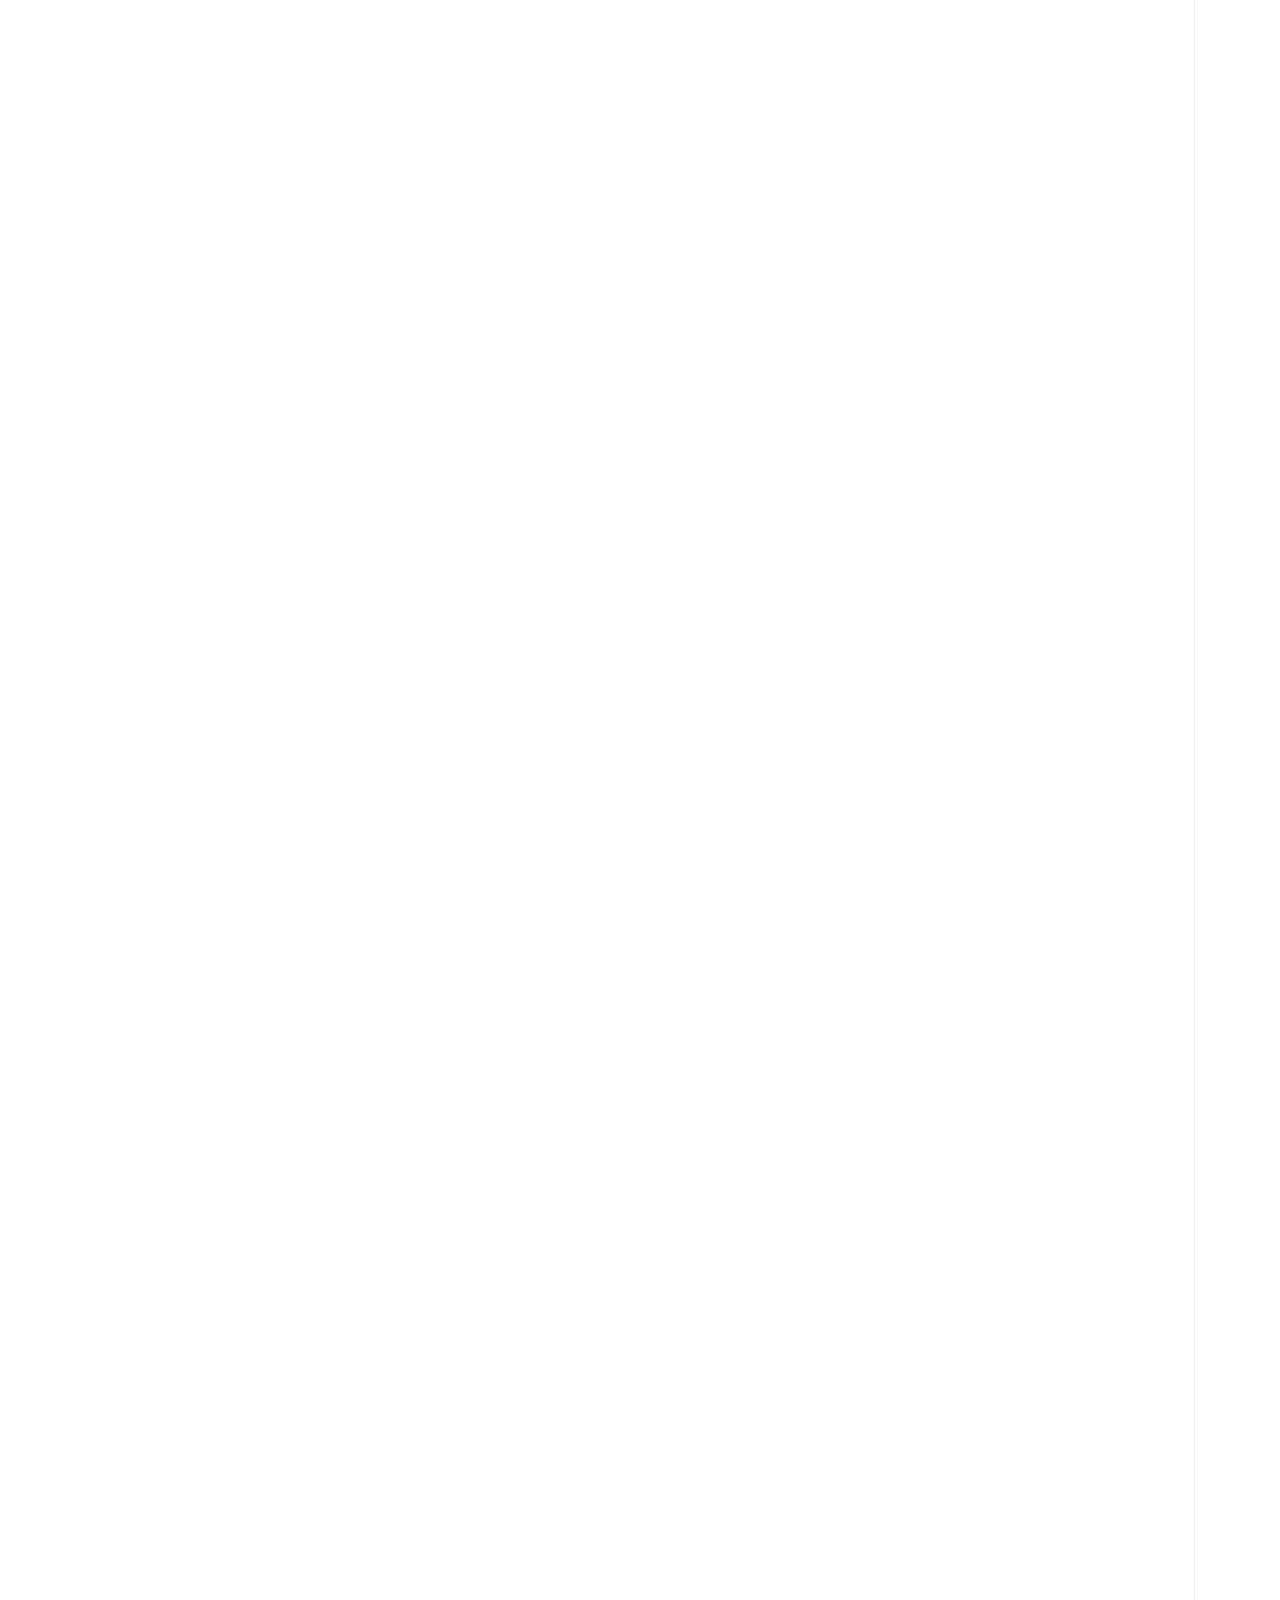
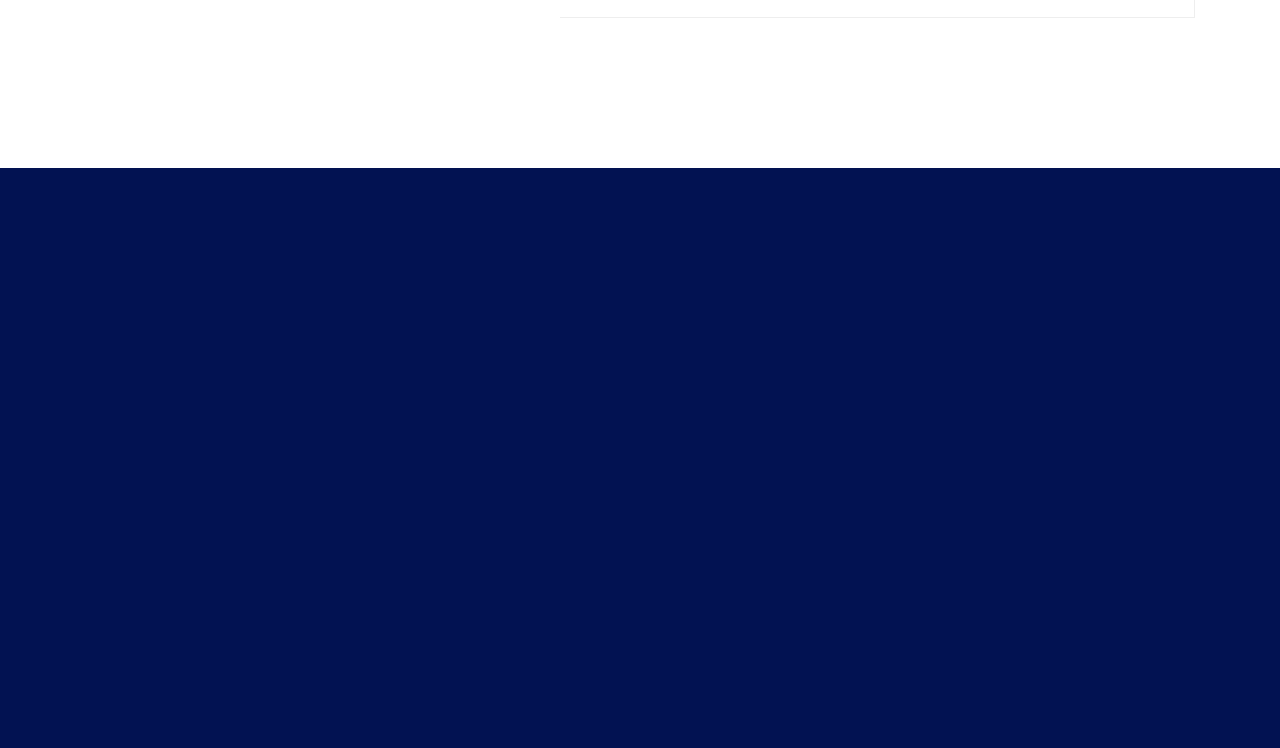
==== commit 5ddab087: "changing logos" ====
--- a/index.html
+++ b/index.html
@@ -414,7 +414,7 @@
             <li class="reveal-effect masker wow"> <img class="align-items-center justify-content-center" src="images/logos/8.png" alt="Image"> </li>
             <li class="reveal-effect masker wow"> <img class="align-items-center justify-content-center" src="images/logos/9.png" alt="Image"> </li>
             <li class="reveal-effect masker wow"> <img class="align-items-center justify-content-center" src="images/logos/10.png" alt="Image"> </li>
-            <li class="reveal-effect masker wow"> <img class="align-items-center justify-content-center" src="images/logos/11.png" alt="Image"> </li>
+            <li class="reveal-effect masker wow"> <img class="align-items-center justify-content-center" src="images/logos/62.png" alt="Image"> </li>
             <li class="reveal-effect masker wow"> <img class="align-items-center justify-content-center" src="images/logos/12.png" alt="Image"> </li>
             <li class="reveal-effect masker wow"> <img class="align-items-center justify-content-center" src="images/logos/13.png" alt="Image"> </li>
             <li class="reveal-effect masker wow"> <img class="align-items-center justify-content-center" src="images/logos/14.png" alt="Image"> </li>
@@ -465,7 +465,7 @@
             <li class="reveal-effect masker wow"> <img class="align-items-center justify-content-center" src="images/logos/59.png" alt="Image"> </li>
             <li class="reveal-effect masker wow"> <img class="align-items-center justify-content-center" src="images/logos/60.png" alt="Image"> </li>
             <li class="reveal-effect masker wow"> <img class="align-items-center justify-content-center" src="images/logos/61.png" alt="Image"> </li>
-            <li class="reveal-effect masker wow"> <img class="align-items-center justify-content-center" src="images/logos/62.png" alt="Image"> </li>
+            <li class="reveal-effect masker wow"> <img class="align-items-center justify-content-center" src="images/logos/11.png" alt="Image"> </li>
 
           </ul>
         </div>
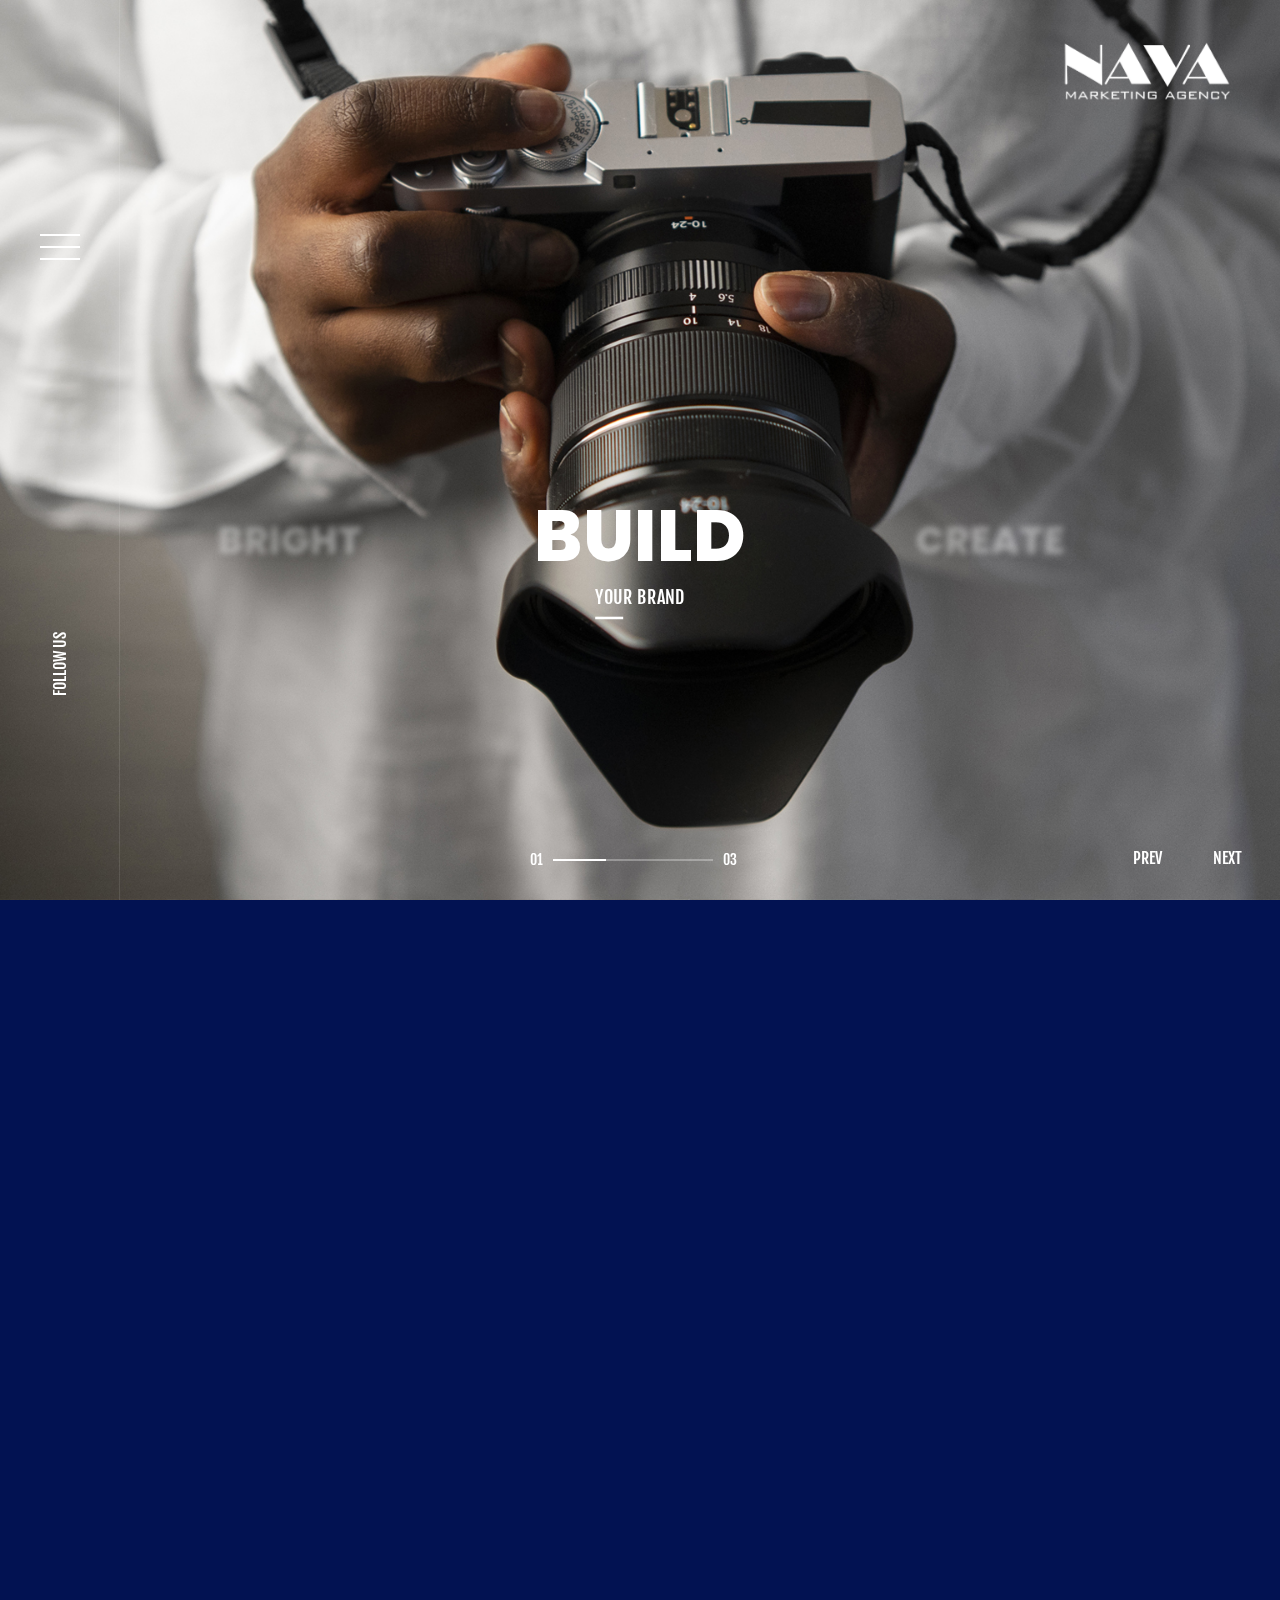
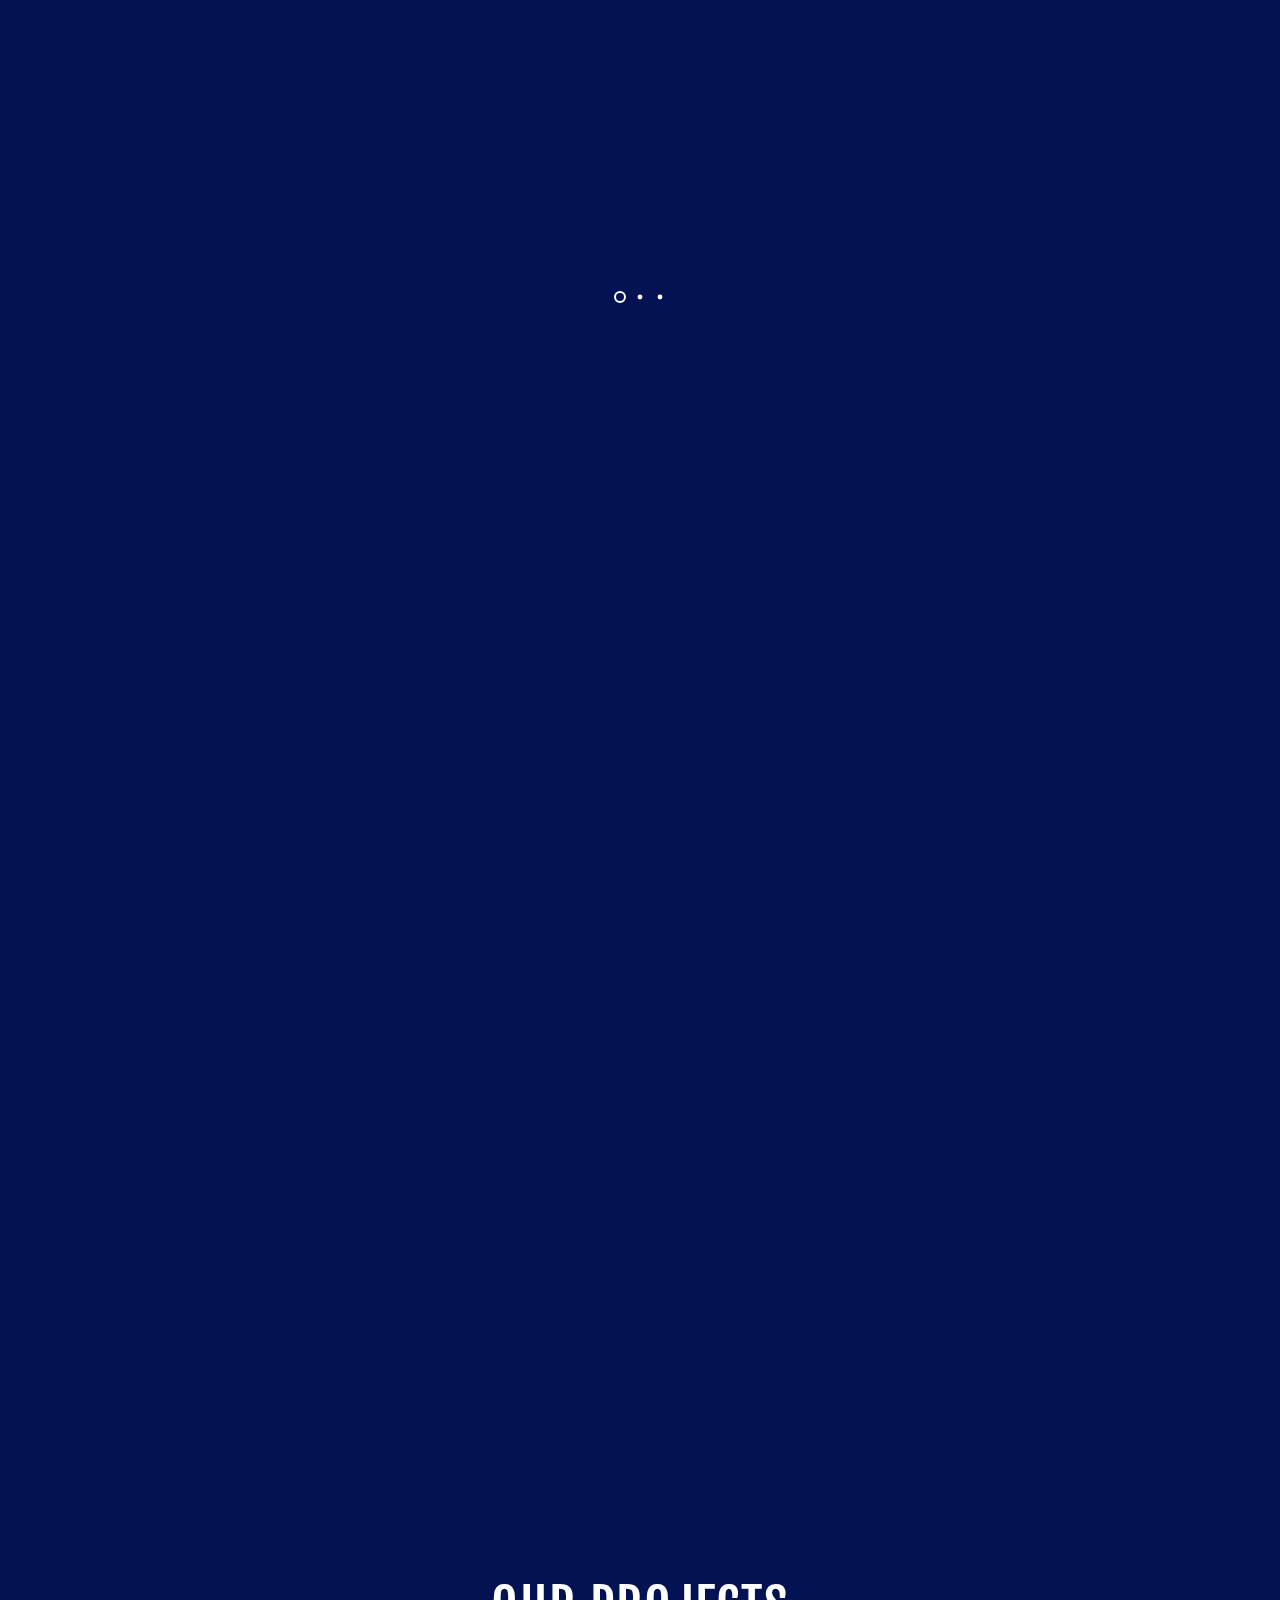
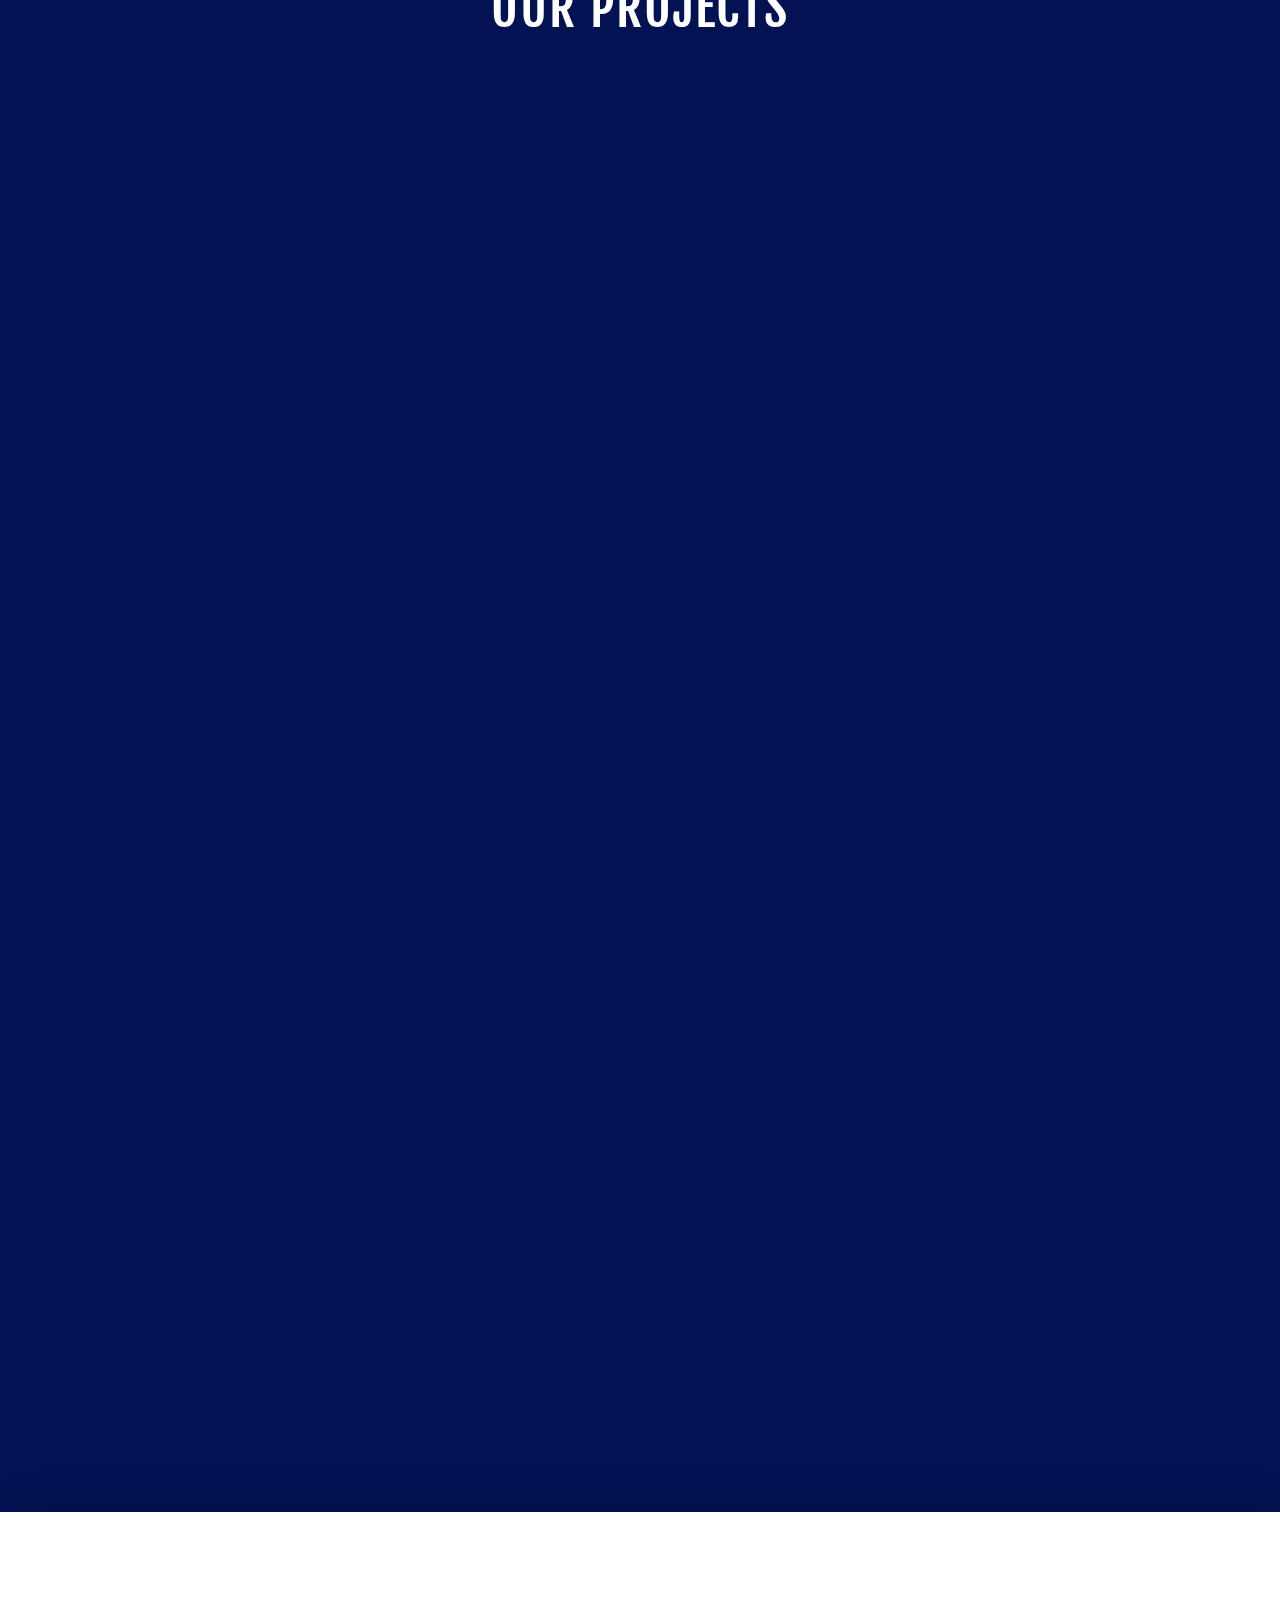
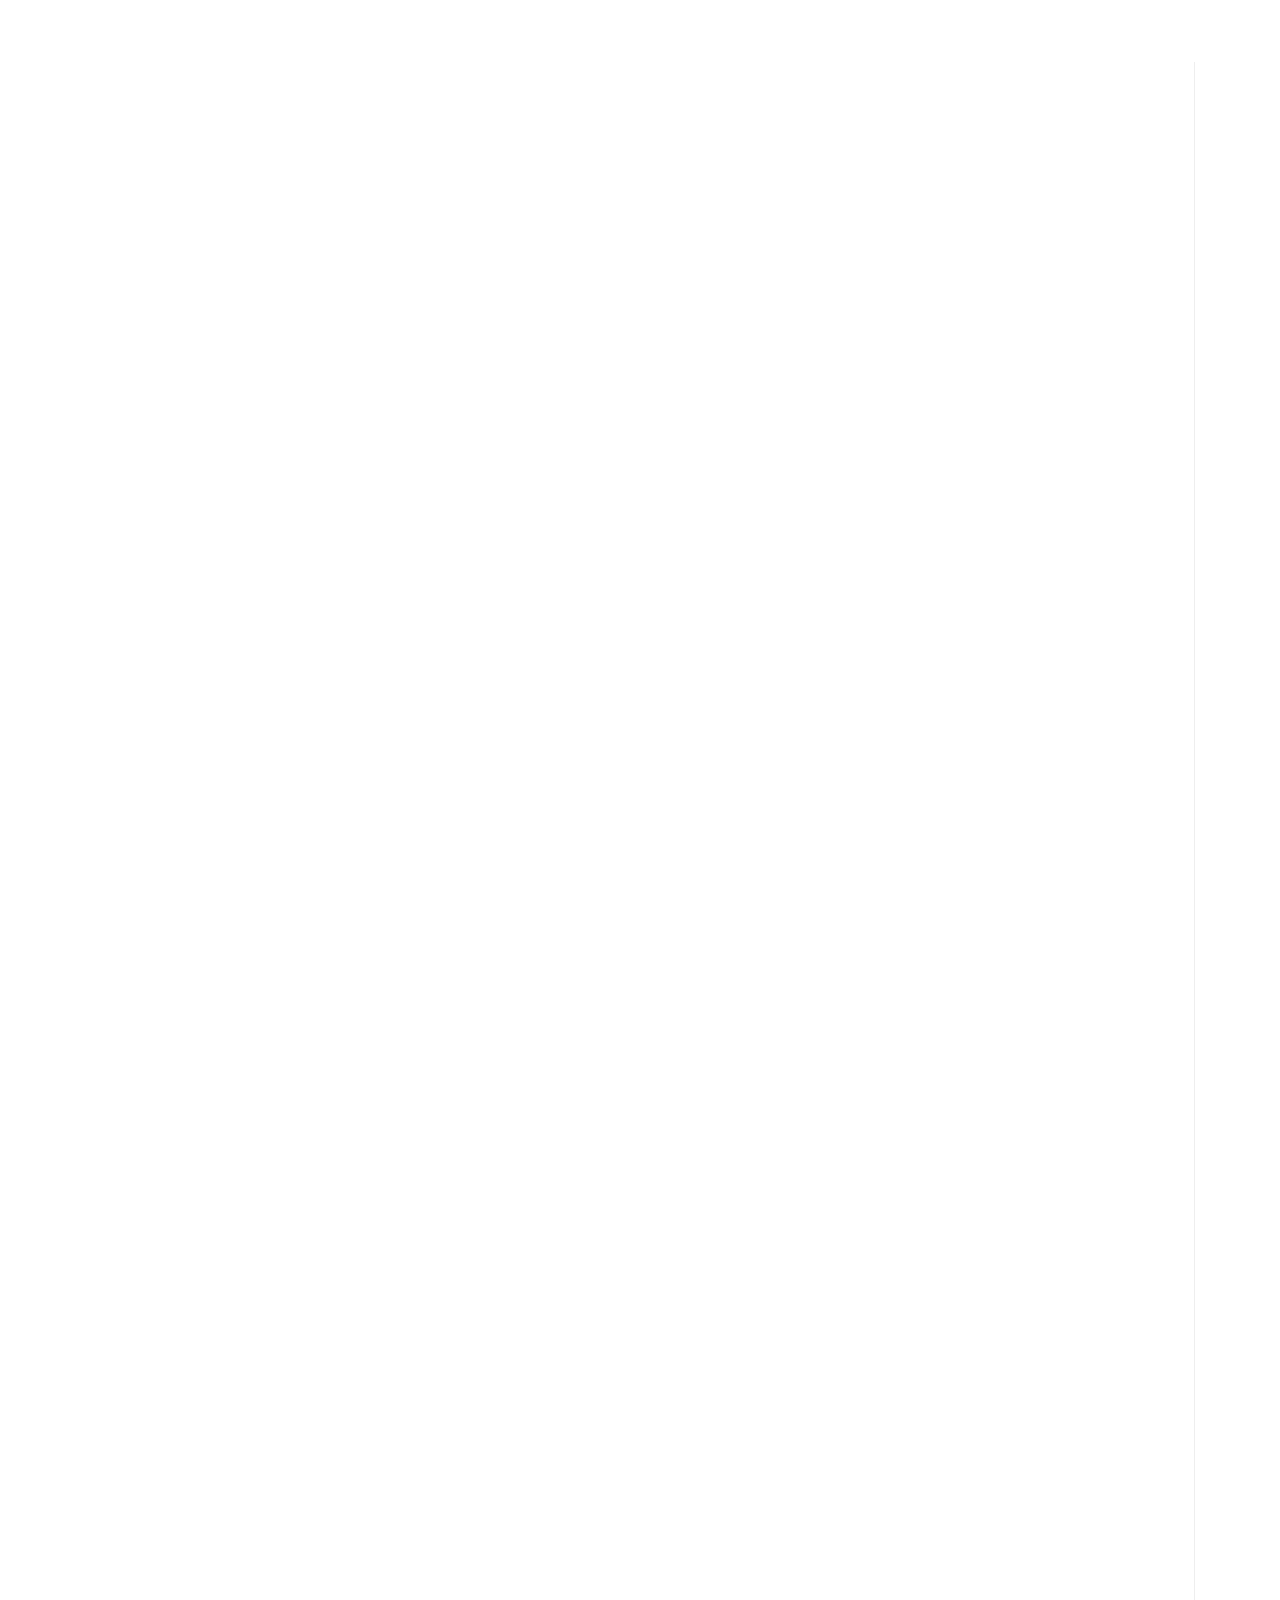
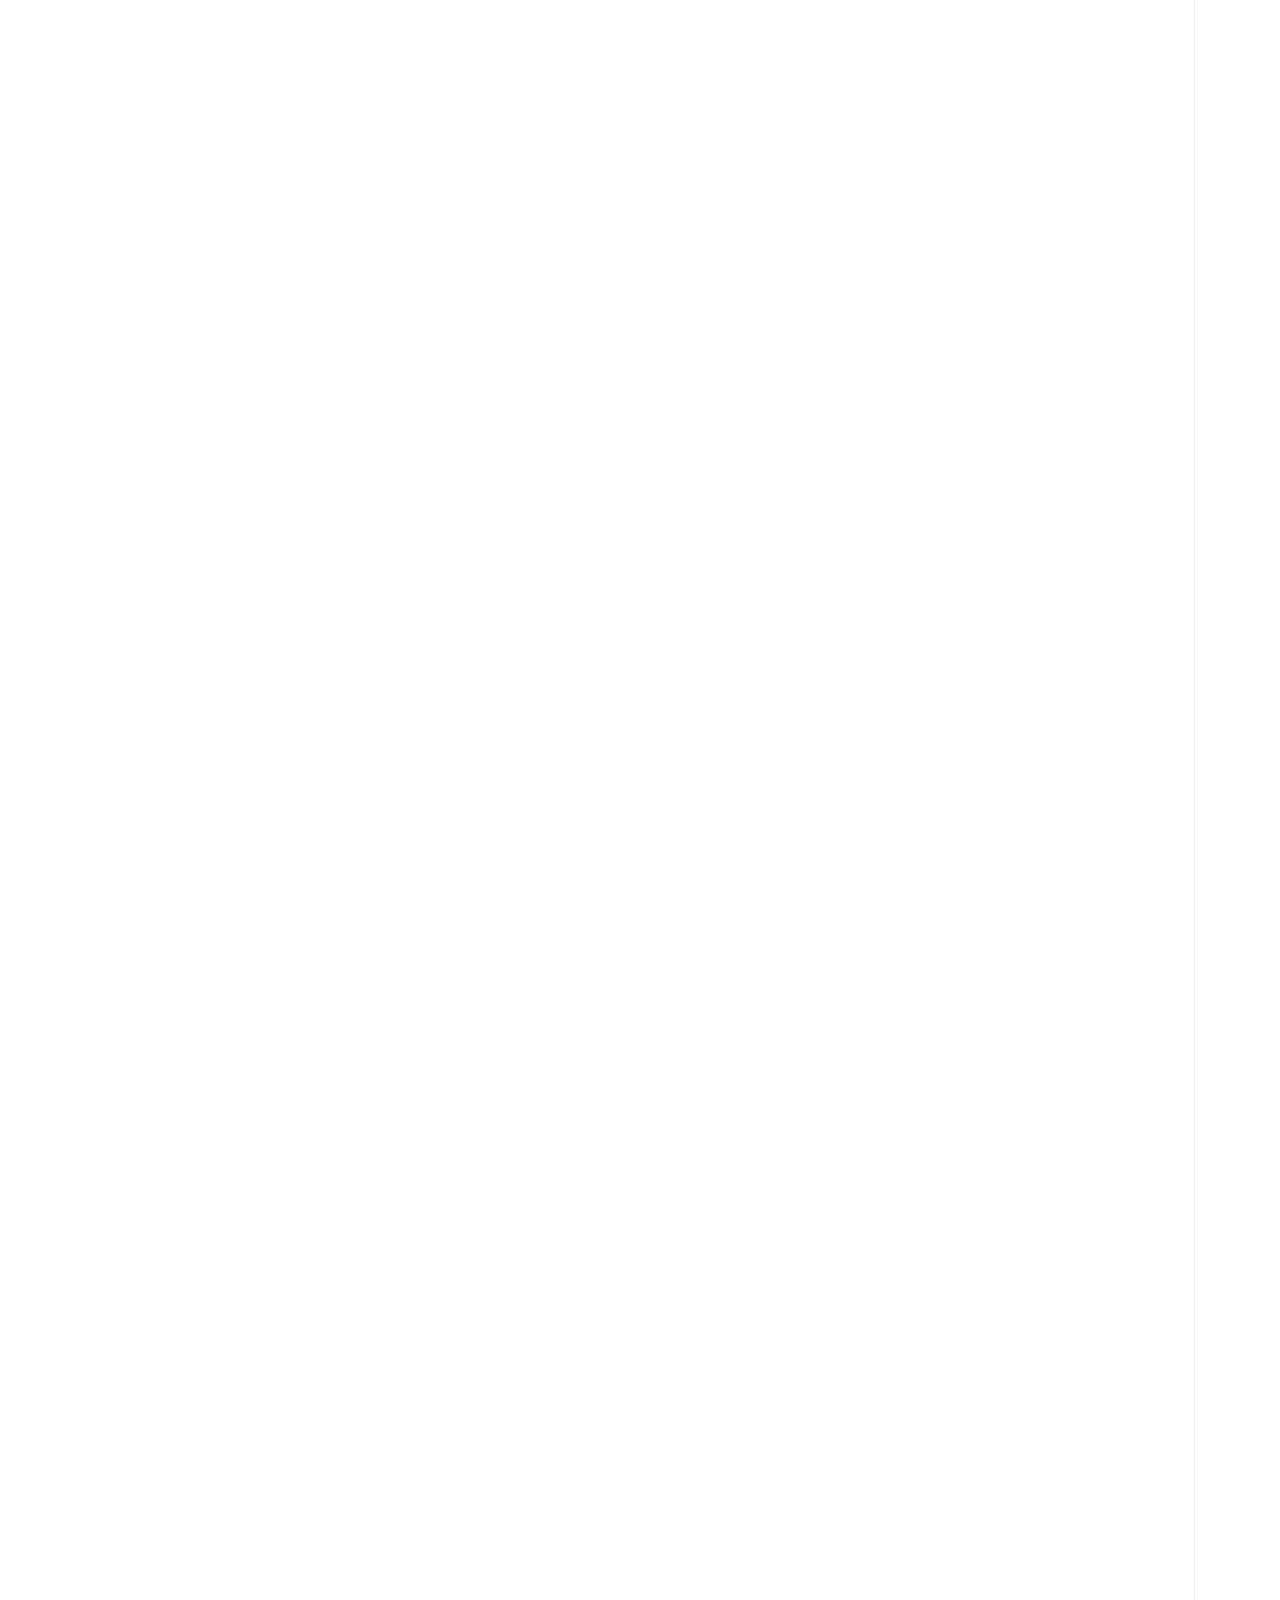
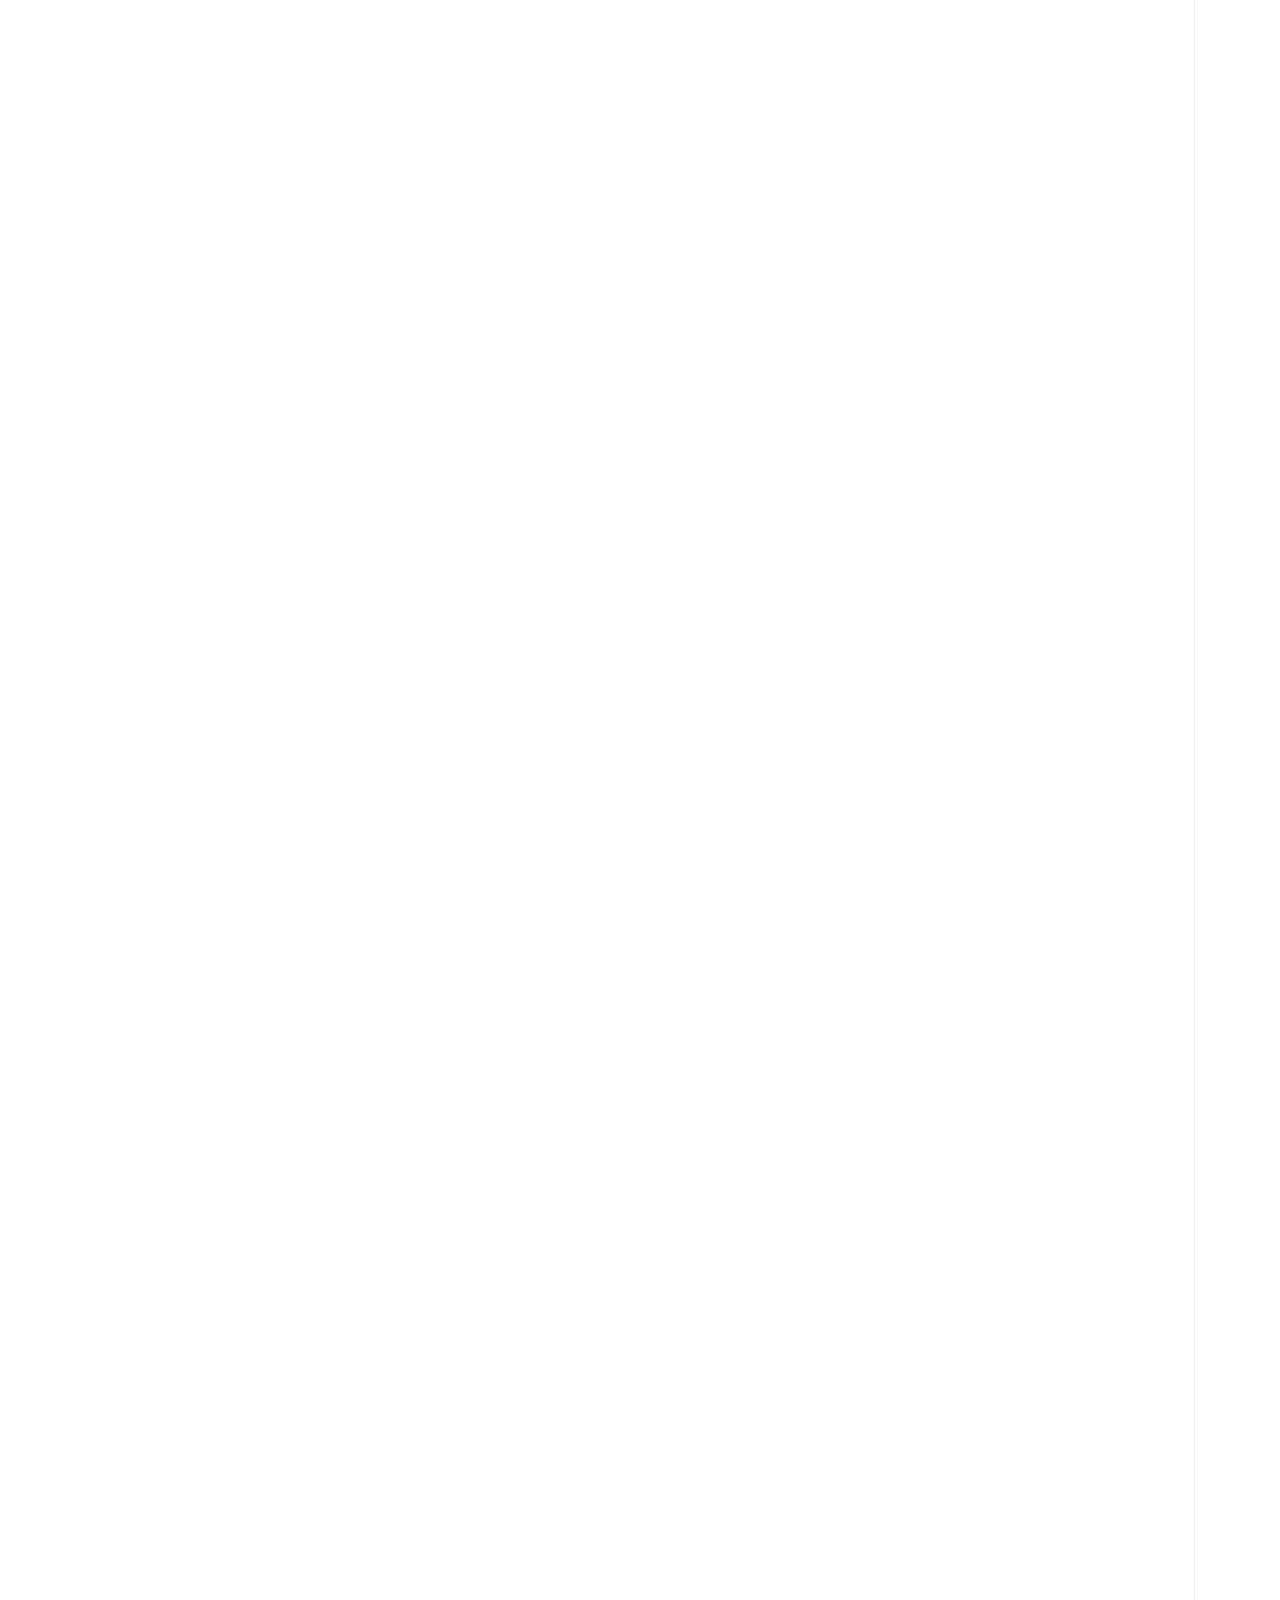
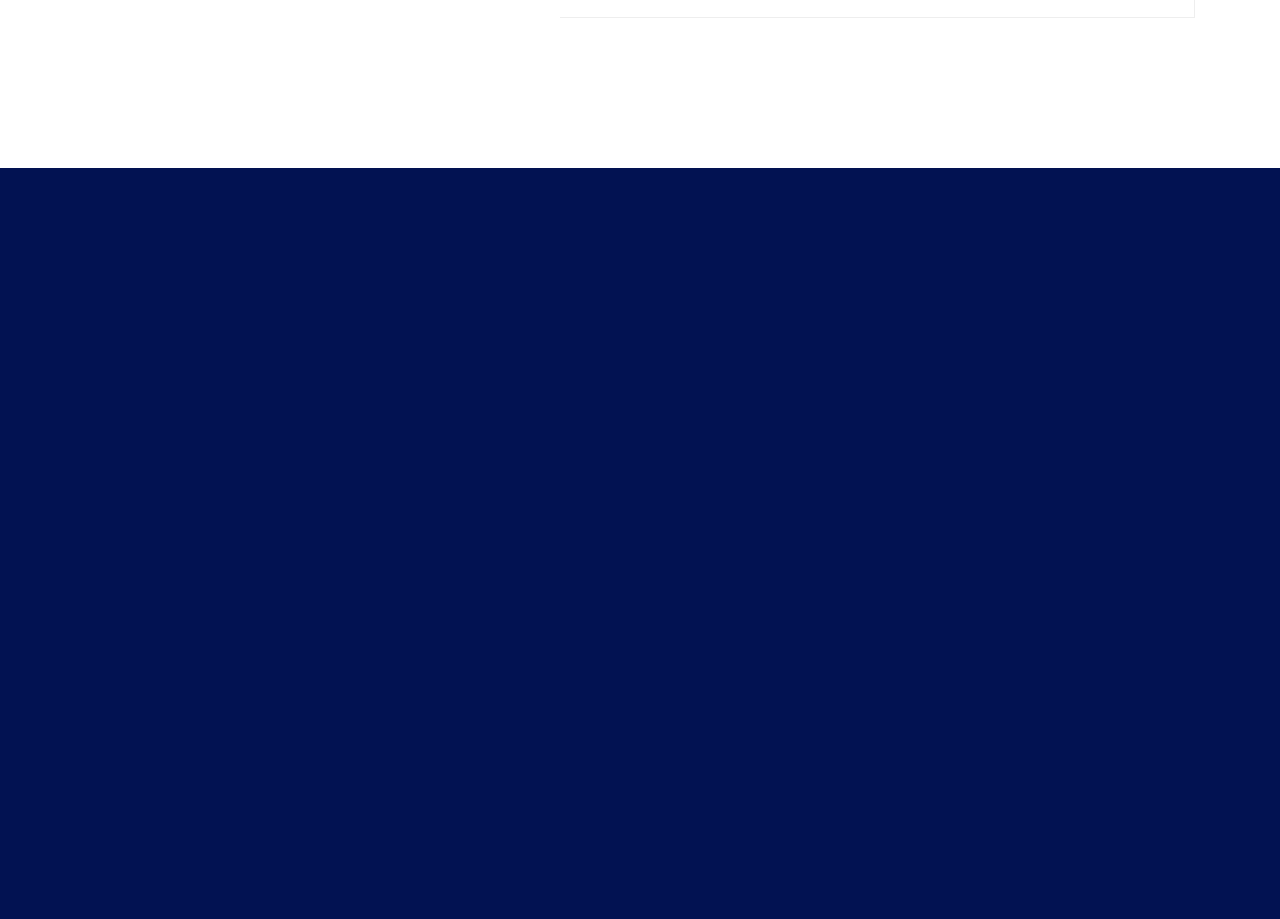
==== commit ebe457be: "adding footer" ====
--- a/index.html
+++ b/index.html
@@ -47,7 +47,7 @@
   <div class="layer"></div>
   <!-- end layer -->
   <div class="inner">
-    <figure> <img src="images/logos/logo1.png" alt="Image" style="height: 150px; width: auto;"> </figure>
+    <a href="index.html"><figure><img src="images/logos/logo1.png" alt="Image" style="height: 150px; width: auto;"> </figure></a>
     <span></span> </div>
   <!-- end inner -->
 </div>
@@ -71,7 +71,7 @@
       </ul> -->
         </li>
       <!-- <li><a href="studio.html">STUDIO</a> <small>All About Us</small> </li> -->
-      <li><a href="showcases.html">SHOWCASES</a> <small>Our all projects</small> </li>
+      <li><a href="showcases.html">OUR PROJECTS</a> <small>Take a look</small> </li>
       <!-- <li><a href="blog.html">BLOG</a> <small>Recent posts</small> </li> -->
       <li><a href="contact.html">CONTACT</a> <small>Say hello</small> </li>
     </ul>
@@ -404,6 +404,7 @@
         <!-- end col-5 -->
         <div class="col-lg-7 align-items-center justify-content-center">
           <ul>
+            
             <li class="reveal-effect masker wow"> <img class="align-items-center justify-content-center" src="images/logos/1.png" alt="Image"> </li>
             <li class="reveal-effect masker wow"> <img class="align-items-center justify-content-center" src="images/logos/2.png" alt="Image"> </li>
             <li class="reveal-effect masker wow"> <img class="align-items-center justify-content-center" src="images/logos/3.png" alt="Image"> </li>
@@ -491,10 +492,29 @@
           <li><a href="https://www.tiktok.com/@nava.agency?_t=8l06HeVfZ2M&_r=1"><i class="fab fa-tiktok"></i></a></li>
           <!-- <li><a href="#"><i class="fab fa-youtube"></i></a></li> -->
         </ul>
+
+
+
+
+
         <h6>LET’S HAVE A TALK ABOUT YOUR PROJECT.</h6>
         <h2>Need more information or want <br>
           to get in touch?</h2>
-        <a href="contact.html" class="link">Get in touch</a> </div>
+
+          <br>
+          <h6>Here are our Details:</h6>
+          <ul style="float:left !important;">
+          <li>Email: <a href="mailto:Info@navamarketingagency.com" style="color: white;">Info@navamarketingagency.com</a></li><br>
+          <li>Phone: <a href="tel:01093322175" style="color: white;">01093322175</a></li><br>
+          <li>Our Address: <a href="https://maps.app.goo.gl/kSexkRf2Nv5fGtFE8" style="color: white;">Alexandria, Ibrahimya ,220 Alhorrya road</a></li>
+        </ul>
+        <br>
+        <br>
+        <br>
+        <br>
+
+        <a href="contact.html" class="link">Get in touch</a> 
+      </div>
       <!-- end col-12 -->
       <div class="col-12">
         <div class="footer-bar"> <span class="copyright">© Nava Marketing Agency | All Rights Reserved</span> </div>
--- a/css/style.css
+++ b/css/style.css
@@ -15,7 +15,7 @@
 		03. HTML TAGS
 		04. CUSTOM TAGS
 		05. SECTIONS
-		06. CONTENT
+		06. CONTENTF
 		07. ODOMETER
 		08. EQUALIZER
 		09. REVEAL EFFECT
